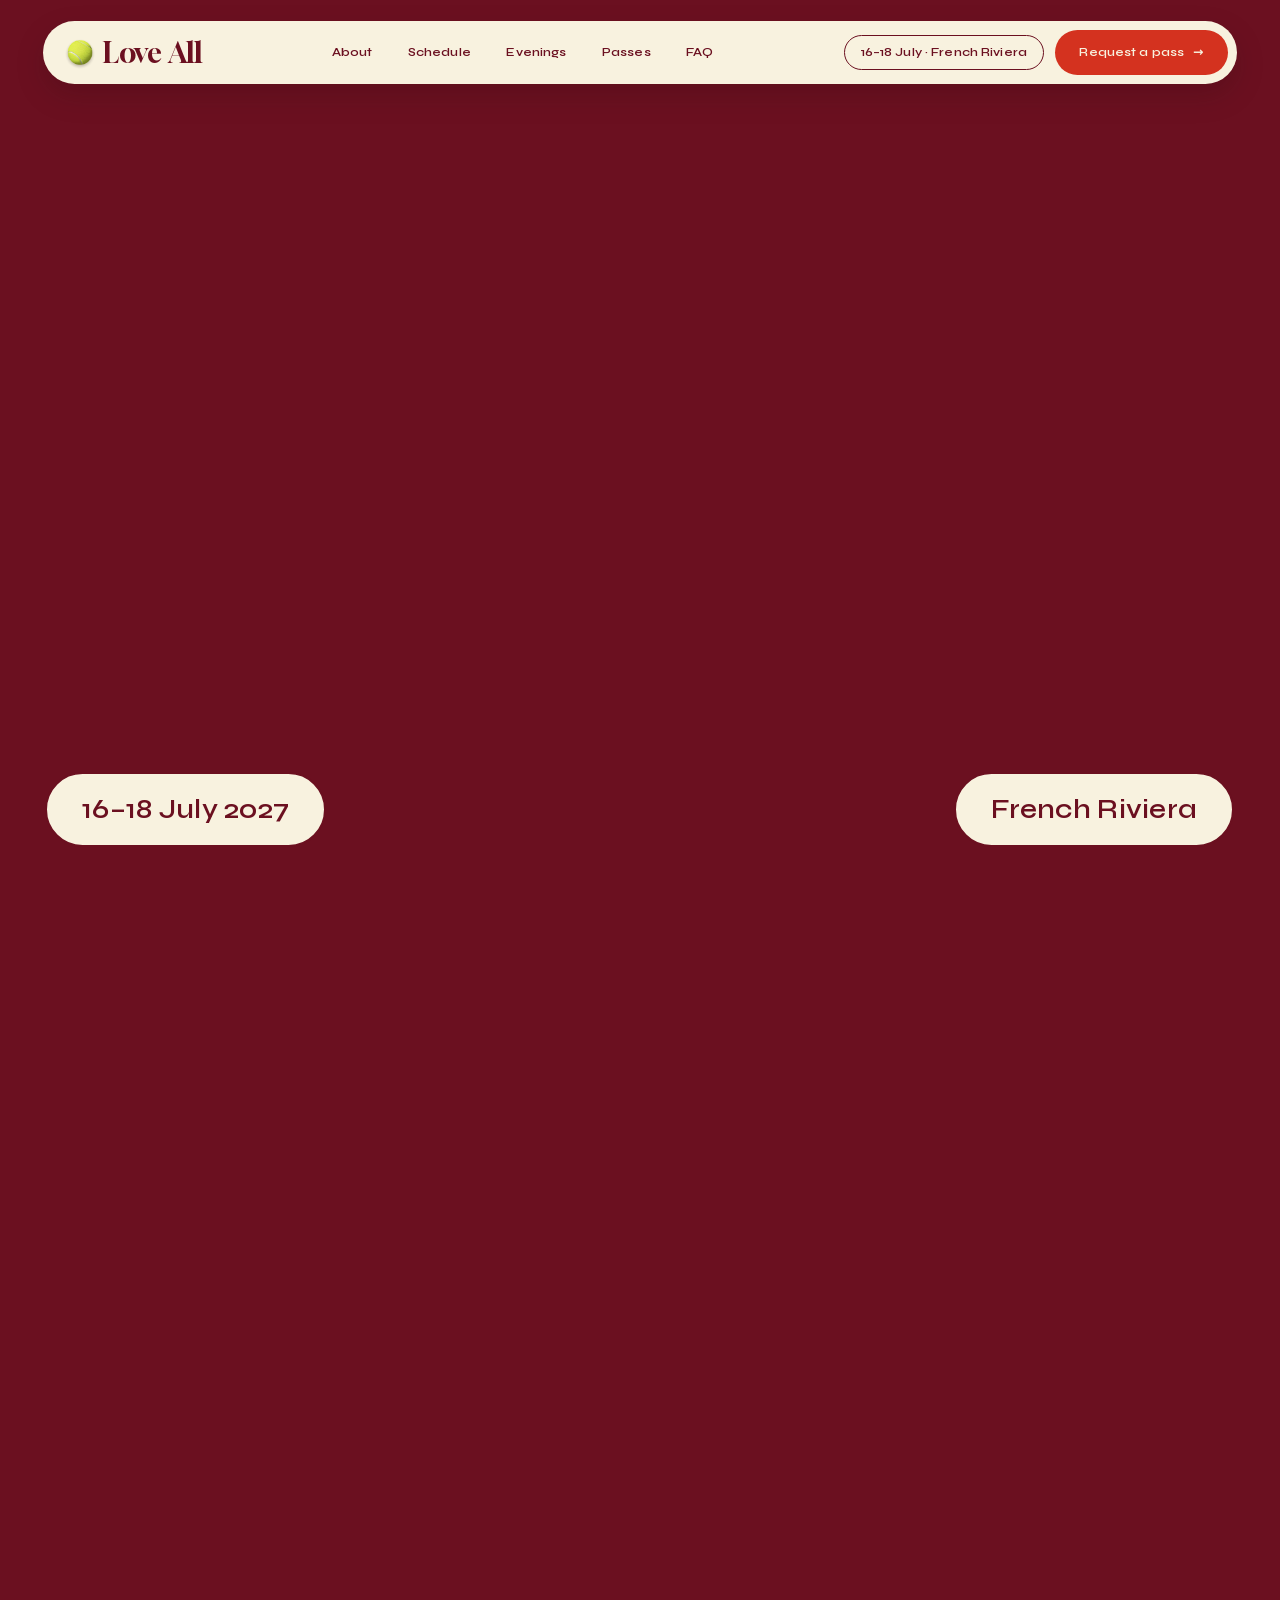
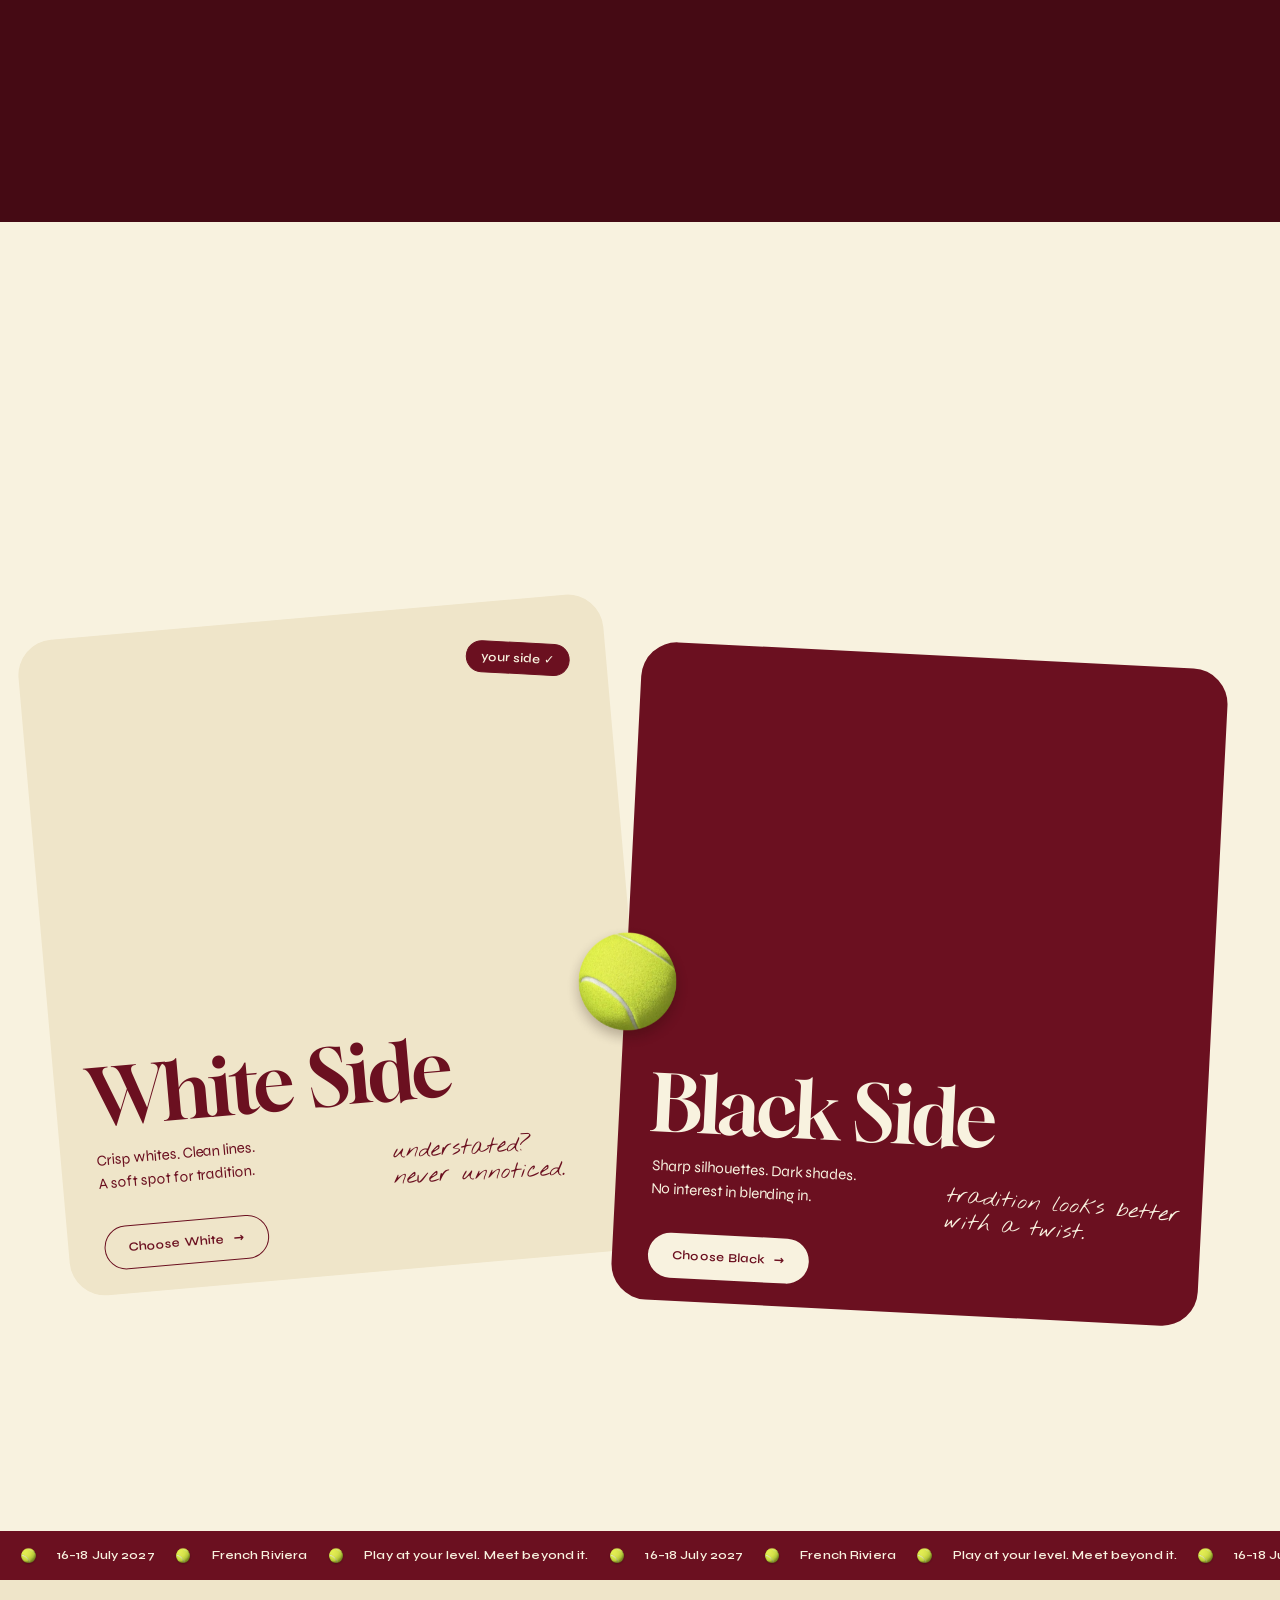
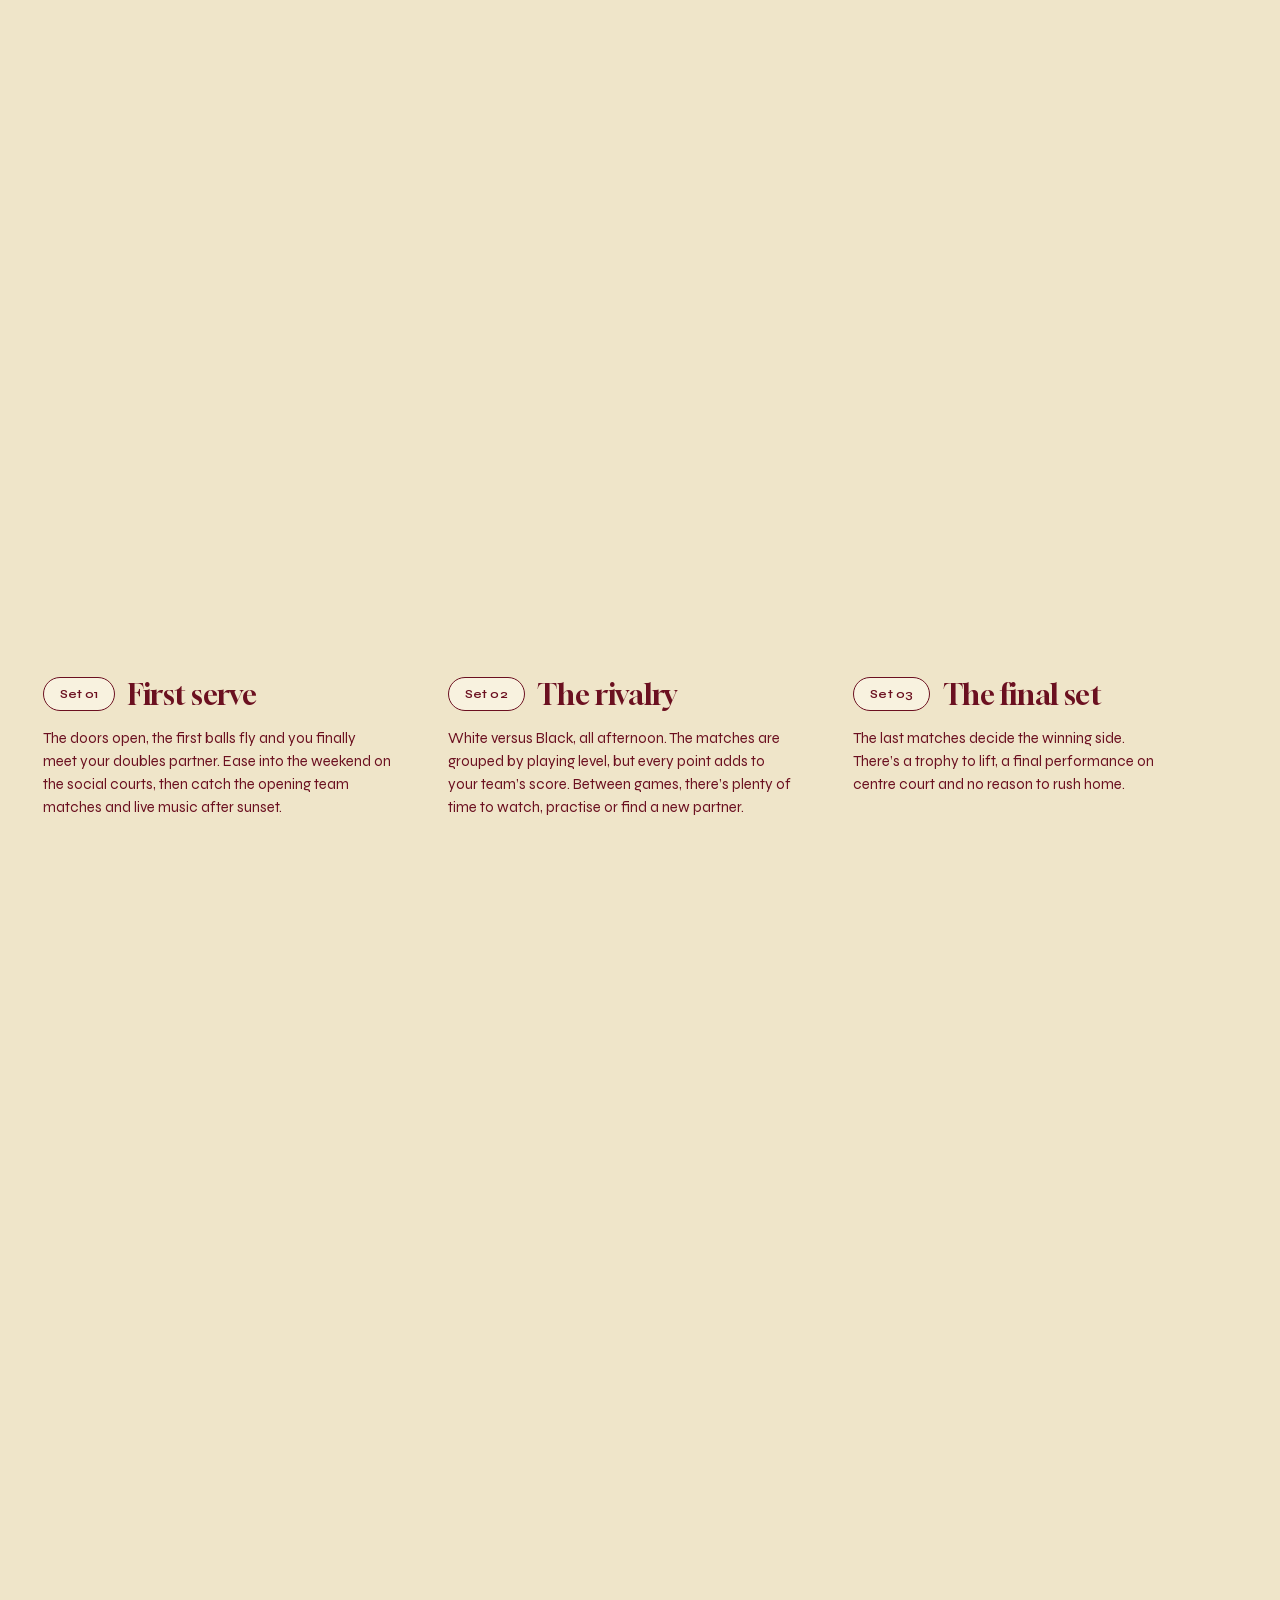
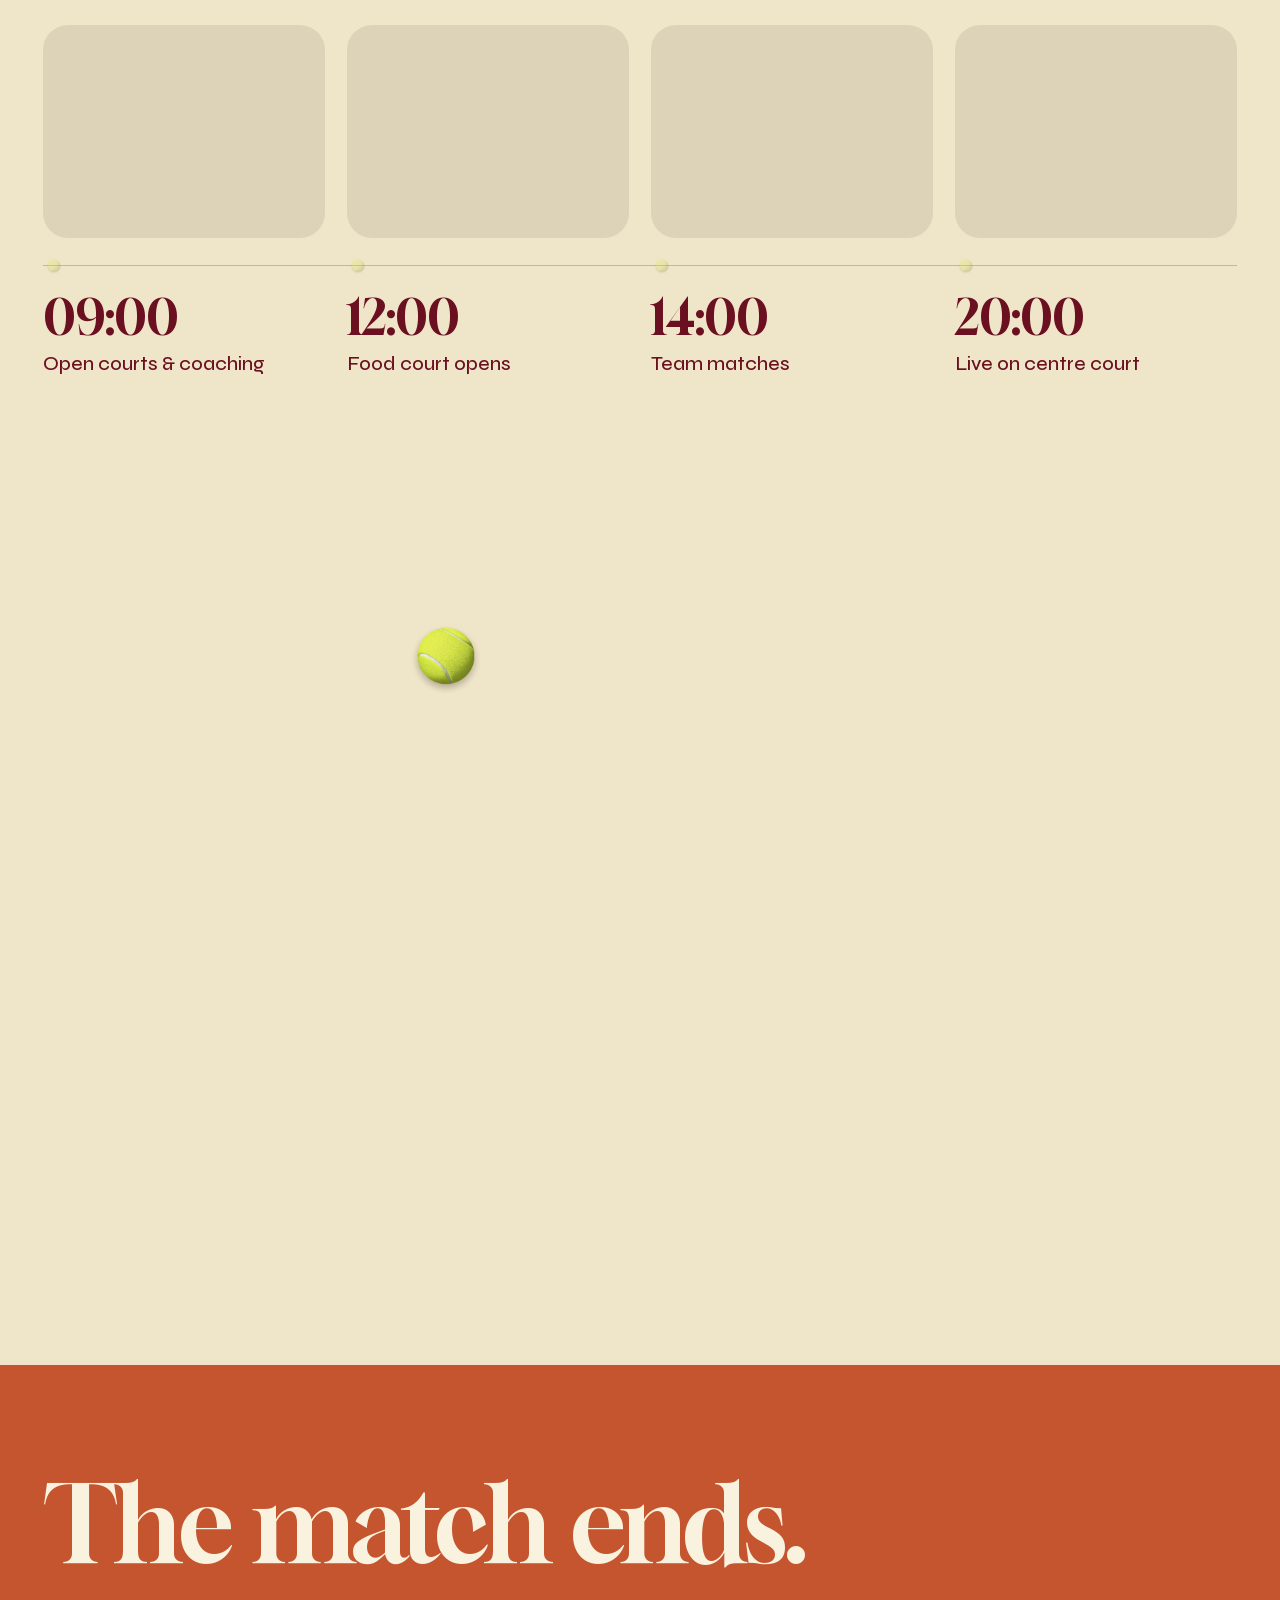
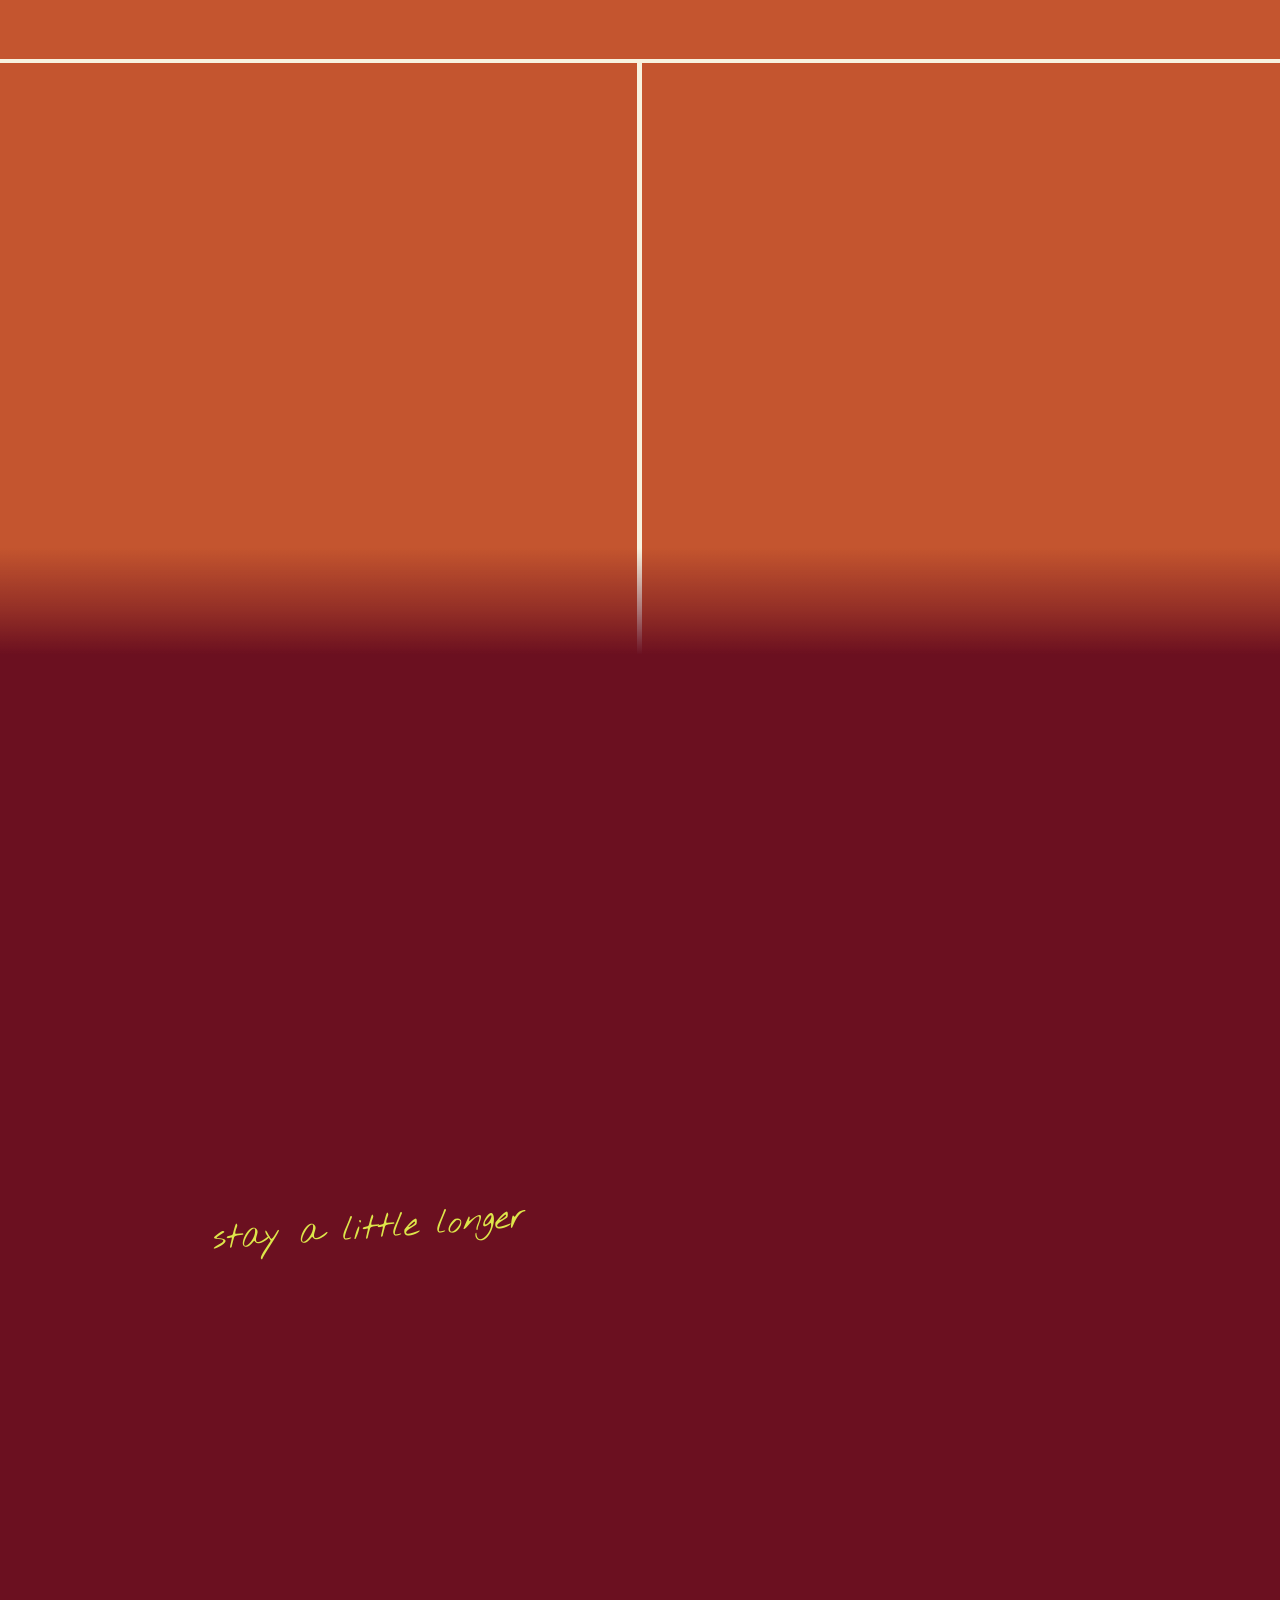
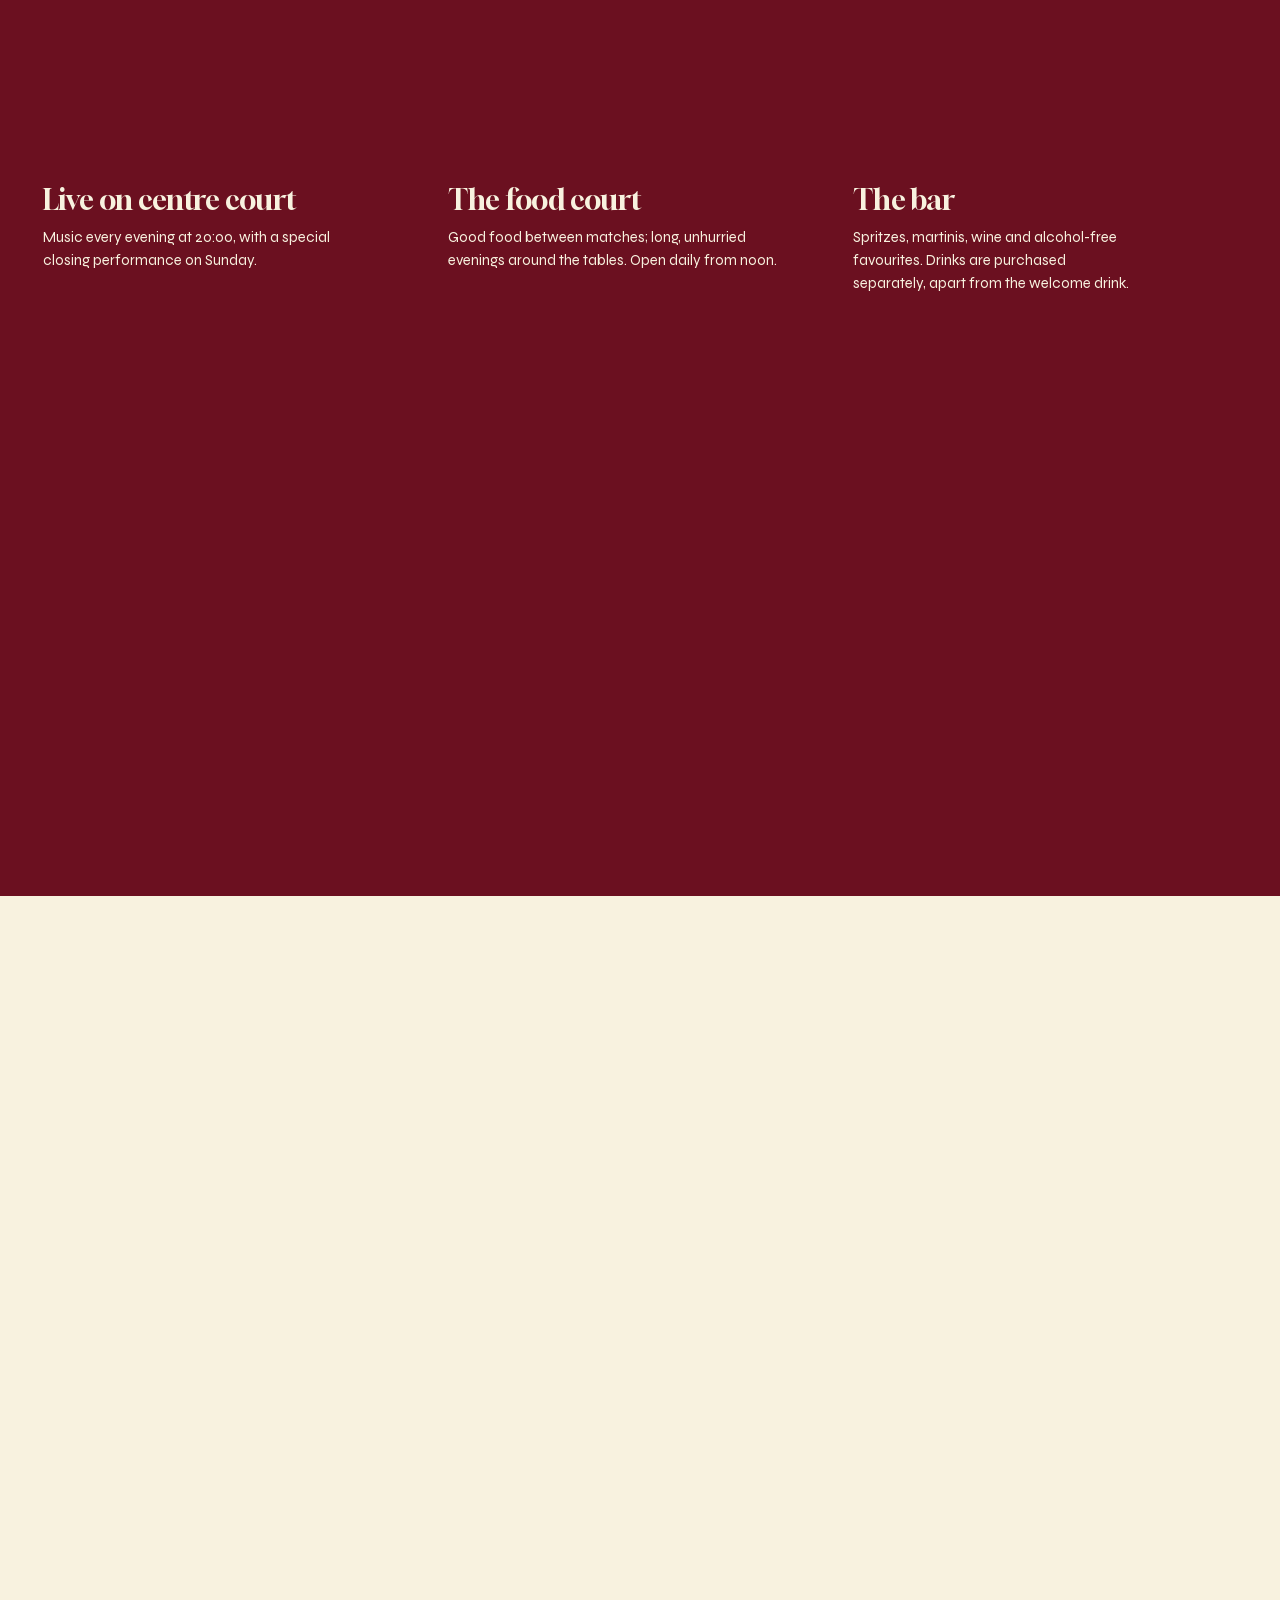
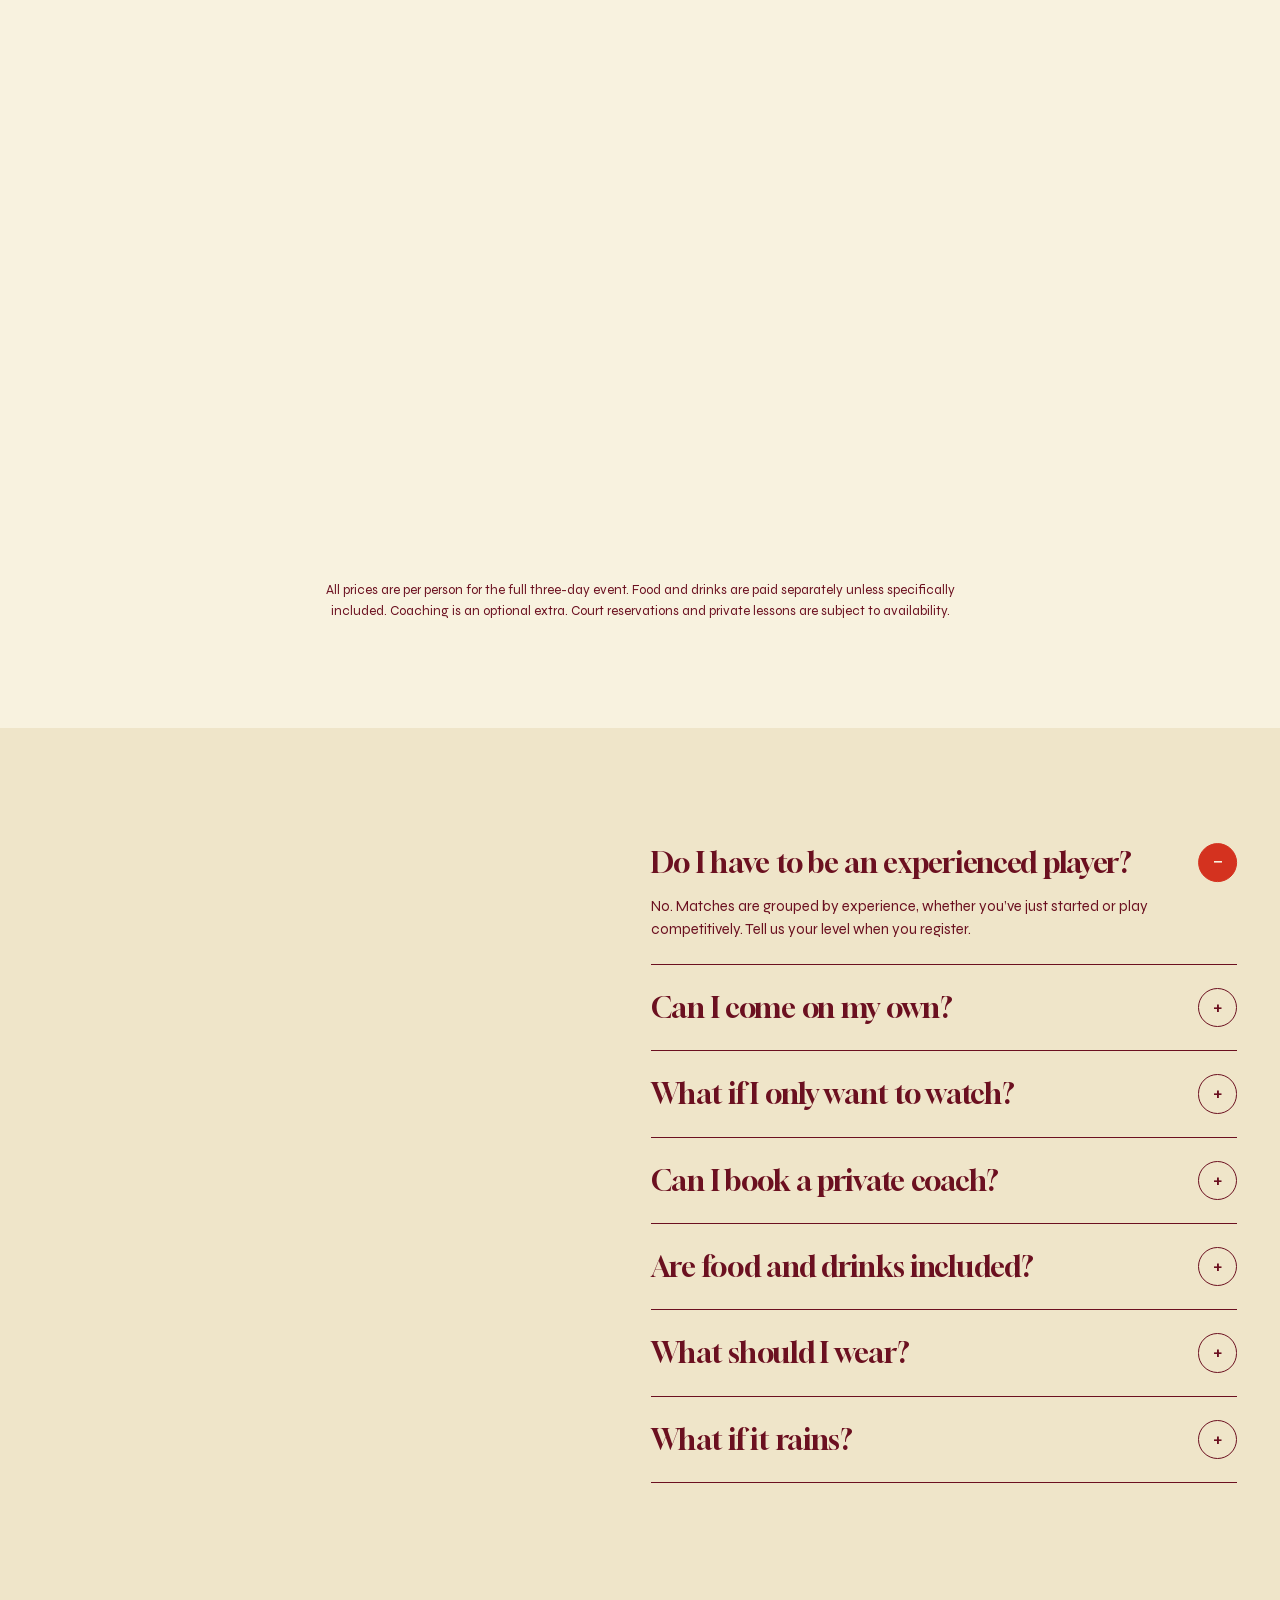
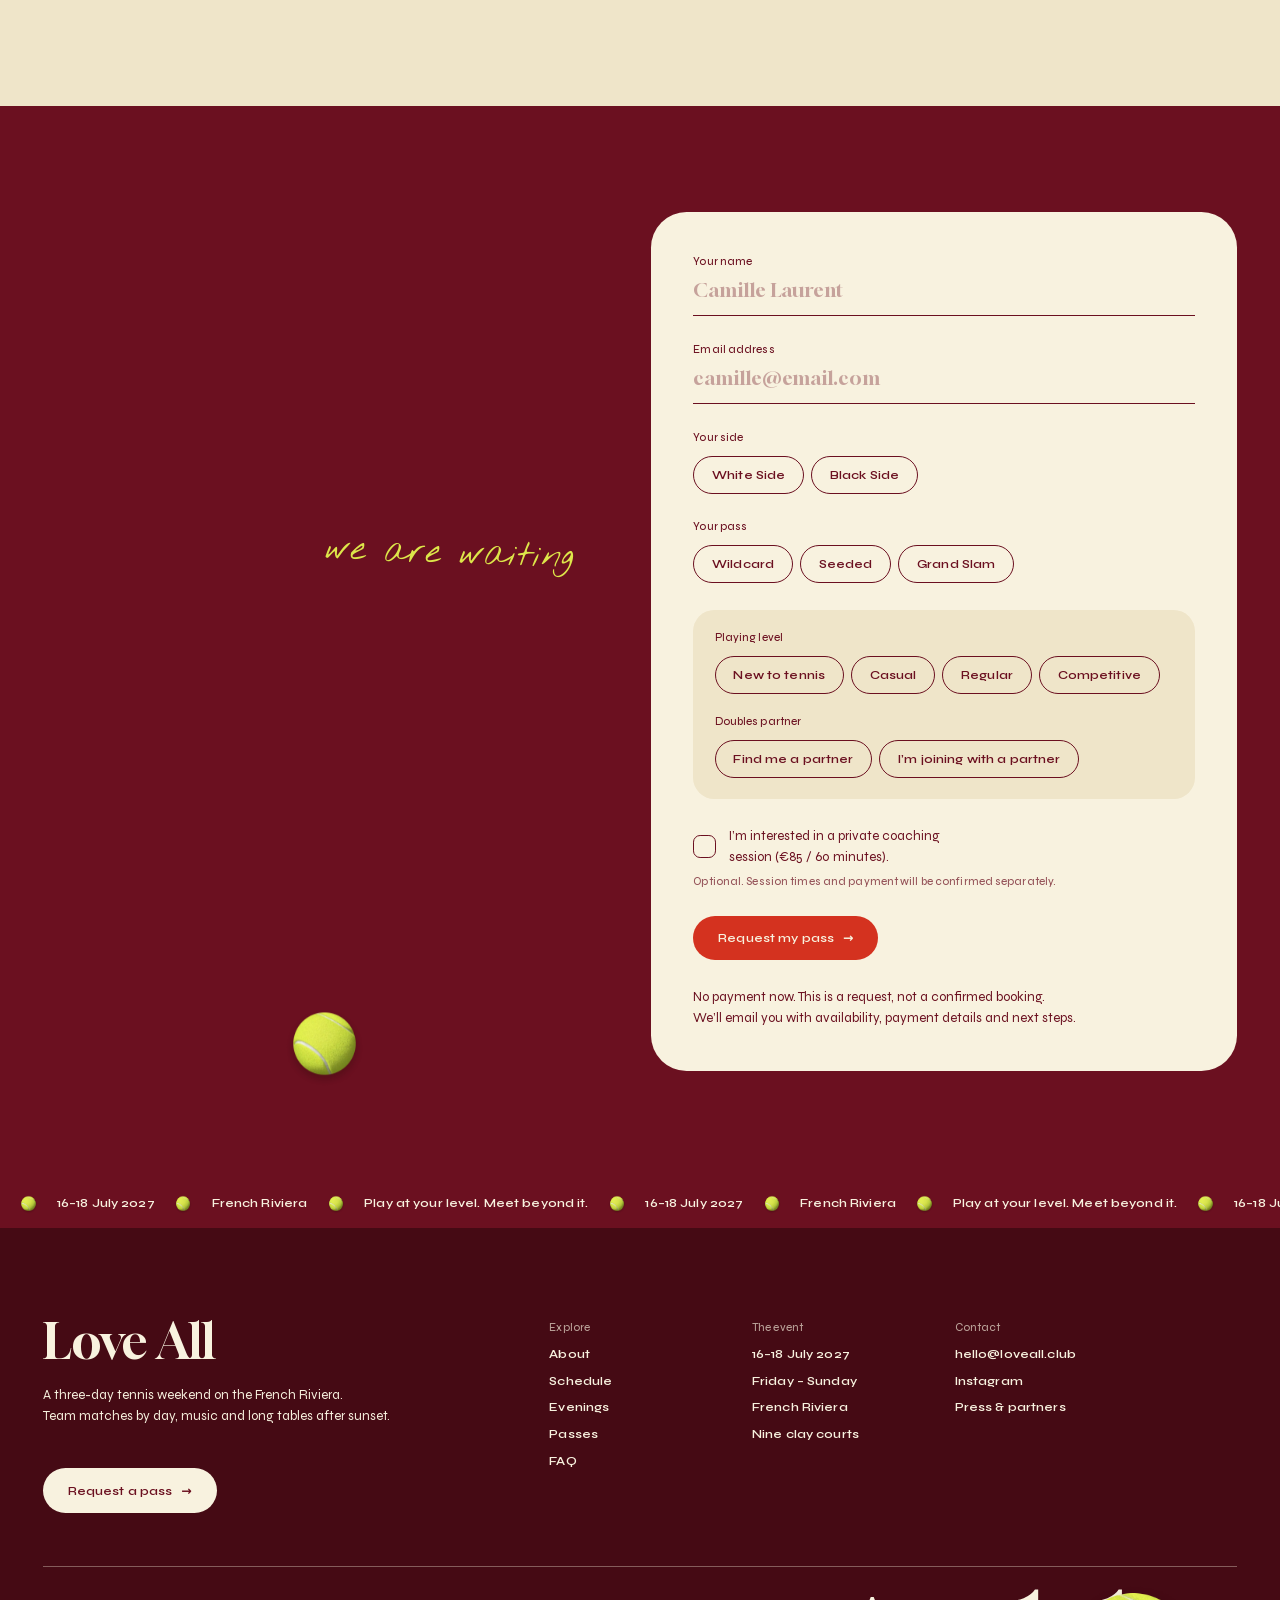
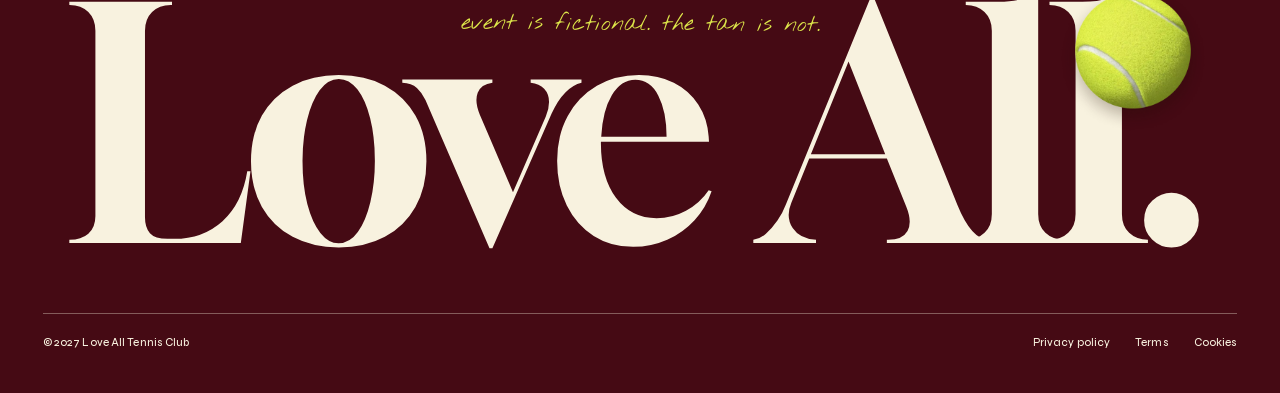
==== index.html @ 6149e663 "Initial commit: Love All landing page Static landing page for the Love All tennis weekend (16–18 Jul" ====
<!doctype html>
<html lang="en">
<head>
<meta charset="utf-8">
<meta name="viewport" content="width=device-width, initial-scale=1, viewport-fit=cover">
<meta name="theme-color" content="#6b1020">
<title>Love All · Tennis weekend</title>
<meta name="description" content="A three-day tennis weekend on the French Riviera, 16–18 July 2027. Team matches by day, music and long tables after sunset.">
<link rel="icon" type="image/png" sizes="32x32" href="favicon-32.png">
<link rel="apple-touch-icon" href="apple-touch-icon.png">
<!-- Link previews (messengers, social). Once the site has its address, make og:image and og:url full URLs, e.g. https://loveall.club/img/og-image.jpg -->
<meta property="og:type" content="website">
<meta property="og:site_name" content="Love All">
<meta property="og:title" content="Love All · Tennis weekend">
<meta property="og:description" content="A three-day tennis weekend on the French Riviera, 16–18 July 2027. Team matches by day, music and long tables after sunset.">
<meta property="og:image" content="img/og-image.jpg">
<meta property="og:image:width" content="1200">
<meta property="og:image:height" content="630">
<meta name="twitter:card" content="summary_large_image">
<!-- the two fonts of the first screen, fetched early (self-hosted, see styles.css) -->
<link rel="preload" href="fonts/gloock-latin.woff2" as="font" type="font/woff2" crossorigin>
<link rel="preload" href="fonts/syne-latin.woff2" as="font" type="font/woff2" crossorigin>
<link rel="stylesheet" href="styles.css?v=37">
</head>
<body>

<!-- ============ Tennis-ball cursor ============ -->
<div class="cursor" aria-hidden="true">
  <div class="cursor-inner">
    <div class="cursor-shadow"></div>
    <div class="cursor-body"><div class="cursor-ball"></div></div>
  </div>
</div>

<!-- ============ Sticky nav (Nav / Sticky v5) ============ -->
<div class="nav-wrap z">
  <nav class="nav" aria-label="Main">
    <a class="nav-logo" href="#top"><span class="ball" style="--s:28px"><img src="img/ball.png" alt=""></span><span class="h4">Love All</span></a>
    <div class="nav-links label">
      <a href="#about">About</a><a href="#schedule">Schedule</a><a href="#evenings">Evenings</a><a href="#passes">Passes</a><a href="#faq">FAQ</a>
    </div>
    <div class="nav-right">
      <span class="pill label">16–18 July · French Riviera</span>
      <a class="btn btn-primary label" href="#request">Request a pass <span>→</span></a>
    </div>
  </nav>
</div>

<!-- Mobile layout notes: sections marked .flow drop the 1440 absolute layout under 760px and stack as rows.
     --o = order on mobile, --mw/--mh = photo size on mobile, --m = margin on mobile (for overlaps).
     .ct wrappers are invisible on desktop (display:contents) and become swipe rows on mobile. -->
<main class="page z" id="top">

<!-- ============ Hero — scroll video ============ -->
<div class="hero-track">
  <section class="sec hero">
    <div class="hero-media">
      <video id="heroVideo" data-src="video/love-all-transition.mp4" data-src-mobile="video/love-all-transition-vertical.mp4?v=2" muted playsinline preload="auto" aria-label="A player returns a serve; the camera orbits and the ball flies into the lens"></video>
    </div>
    <h1 class="sr-only">Love All</h1>
    <div class="hero-pills">
      <span class="pill pill-xl">16–18 July 2027</span>
      <span class="pill pill-xl">French Riviera</span>
    </div>
  </section>
</div>

<!-- ============ Manifesto ============ -->
<section class="sec dark flow" id="about" style="height:1450px">
  <h2 class="h1-92 center" style="top:210px;--o:1" data-reveal>Love means nothing.</h2>
  <p class="lead-m center" style="top:360px;width:760px;--o:2" data-reveal>In tennis, love is zero. <br>It’s the score before anything happens. <br>Play at your level. Meet beyond it.</p>

  <div class="pin" style="left:199.5px;top:464.8px;--o:6"><div class="photo" style="width:230px;height:290px;rotate:-6deg;--mw:150px;--mh:190px" data-reveal><img loading="lazy" decoding="async" src="img/m-54-v6.jpg" alt=""></div></div>
  <div class="pin" style="left:1256.5px;top:406px;--o:6"><div class="photo" style="width:240px;height:300px;rotate:5deg;--mw:156px;--mh:195px" data-reveal><img loading="lazy" decoding="async" src="img/m-32-v6.jpg" alt=""></div></div>

  <div class="pin" style="left:200px;top:165px;--o:5"><span class="sticker" style="rotate:-10deg">Serious serves</span></div>
  <div class="pin" style="left:1259.6px;top:187px;--o:5"><span class="sticker" style="rotate:8deg">New rackets</span></div>
  <div class="pin" style="left:1030.7px;top:461.5px;--o:7;--m:-26px 0 0"><span class="sticker" style="rotate:-5deg">Long summer evenings</span></div>
  <div class="pin" style="left:391px;top:458.7px;--o:7;--m:-26px 0 0"><span class="sticker" style="rotate:7deg">Good games</span></div>

  <span class="ball score-ball" style="--s:70px;left:630px;top:490px;--o:3"><img loading="lazy" decoding="async" src="img/ball.png" alt=""></span>
  <span class="m-display" style="position:absolute;left:712px;top:496px;--o:3">:</span>
  <span class="ball score-ball" style="--s:70px;left:740px;top:490px;--o:3"><img loading="lazy" decoding="async" src="img/ball.png" alt=""></span>
  <p class="note-l center" style="top:600px;color:var(--ball);--o:4" data-reveal>everyone starts at love</p>

  <div class="pin" style="left:270px;top:990px;--o:9"><div class="photo" style="width:400px;height:500px;rotate:3deg;--mw:165px;--mh:206px" data-reveal><img loading="lazy" decoding="async" src="img/m-a11.jpg" alt="Mixed doubles pair ready at the net"></div></div>
  <div class="pin" style="left:720px;top:1060px;--o:8"><div class="photo" style="width:448px;height:560px;rotate:-2deg;--mw:300px;--mh:375px" data-reveal><img loading="lazy" decoding="async" src="img/m-a40.jpg" alt="Two players high-fiving over the net"></div></div>
  <div class="pin" style="left:1170px;top:980px;--o:9"><div class="photo" style="width:400px;height:500px;rotate:2deg;--mw:165px;--mh:206px" data-reveal><img loading="lazy" decoding="async" src="img/m-b16.jpg" alt="Player picking up a ball on clay"></div></div>
</section>

<!-- ============ Choose your side ============ -->
<section class="sec cream flow" id="sides" style="height:1472px">
  <h2 class="h1 center accent" style="top:120px" data-reveal>Pick a side. Love all.</h2>
  <p class="lead center" style="top:270px" data-reveal>For one weekend, the club splits in two. Choose White or Black, <br>wear your colours and help your side climb the scoreboard.</p>
  <p class="note-m center" style="top:354px" data-reveal>after the final point, the rivalry stays on court.</p>

  <div class="pin" style="left:378px;top:813px">
    <button class="side-card white" data-side="White Side" style="--r:-5deg" aria-pressed="true">
      <span class="side-photo"><img loading="lazy" decoding="async" class="crop" src="img/side-white.jpg" alt="" style="width:100%;height:182.95%;left:0;top:-31.1%;transform-origin:50% 44.33%"></span>
      <span class="h2 side-title">White Side</span>
      <span class="body side-body">Crisp whites. Clean lines. <br>A soft spot for tradition.</span>
      <span class="note-m side-note">understated? <br>never unnoticed.</span>
      <span class="btn btn-outline label side-btn">Choose White <span>→</span></span>
      <span class="sticker side-picked">your side ✓</span>
    </button>
  </div>
  <span class="ball sides-ball" style="--s:110px;left:651px;top:799px"><img loading="lazy" decoding="async" src="img/ball.png" alt=""></span>
  <div class="pin" style="left:1034px;top:857px">
    <button class="side-card black" data-side="Black Side" style="--r:2.9deg" aria-pressed="false">
      <span class="side-photo"><img loading="lazy" decoding="async" class="crop" src="img/side-black.jpg" alt="" style="width:100%;height:205.76%;left:0;top:-18.52%;transform-origin:50% 33.3%"></span>
      <span class="h2 side-title">Black Side</span>
      <span class="body side-body">Sharp silhouettes. Dark shades. <br>No interest in blending in.</span>
      <span class="note-m side-note">tradition looks better <br>with a twist.</span>
      <span class="btn btn-cream label side-btn">Choose Black <span>→</span></span>
      <span class="sticker side-picked">your side ✓</span>
    </button>
  </div>

  <div class="dress" data-reveal>
    <span class="pill label">Dress code</span>
    <span class="lead">Build your look around your side’s colour. One contrasting detail is encouraged.</span>
  </div>
</section>

<div class="marquee" aria-hidden="true"><div class="marquee-track"></div></div>

<!-- ============ Schedule ============ -->
<section class="sec card flow" id="schedule" style="height:3358px">
  <h2 class="h1 accent" style="left:48px;top:120px" data-reveal>Three days. Three sets.</h2>

  <div class="ct days-row">
    <div class="ct day-col">
      <div class="day" style="left:48px" data-reveal>
        <img loading="lazy" decoding="async" class="crop" src="img/day16.jpg" alt="" style="width:110.94%;height:156.27%;left:-5.47%;top:-28.14%;transform-origin:50% 50%"><span class="scrim"></span>
        <span class="h1 day-num">16</span><span class="pill label" style="left:24px;top:24px">Friday</span>
      </div>
      <div class="set-head" style="left:48px"><span class="pill label">Set 01</span><span class="h4">First serve</span></div>
      <p class="body set-body" style="left:48px">The doors open, the first balls fly and you finally meet your doubles partner. Ease into the weekend on the social courts, then catch the opening team matches and live music after sunset.</p>
    </div>
    <div class="ct day-col">
      <div class="day" style="left:504px" data-reveal>
        <img loading="lazy" decoding="async" src="img/day17.jpg" alt=""><span class="scrim"></span>
        <span class="h1 day-num">17</span><span class="pill label" style="left:24px;top:24px">Saturday</span>
      </div>
      <div class="set-head" style="left:504px"><span class="pill label">Set 02</span><span class="h4">The rivalry</span></div>
      <p class="body set-body" style="left:504px">White versus Black, all afternoon. The matches are grouped by playing level, but every point adds to your team’s score. Between games, there’s plenty of time to watch, practise or find a new partner.</p>
    </div>
    <div class="ct day-col">
      <div class="day" style="left:960px" data-reveal>
        <img loading="lazy" decoding="async" src="img/day18.jpg" alt=""><span class="scrim"></span>
        <span class="h1 day-num">18</span><span class="pill label" style="left:24px;top:24px">Sunday</span>
      </div>
      <div class="set-head" style="left:960px"><span class="pill label">Set 03</span><span class="h4">The final set</span></div>
      <p class="body set-body" style="left:960px;width:340px">The last matches decide the winning side. There’s a trophy to lift, a final performance on centre court and no reason to rush home.</p>
    </div>
  </div>

  <!-- Nine courts -->
  <div class="courts" data-reveal>
    <h3 class="h3" style="left:56px;top:56px">Nine courts. <br>Two ways to play.</h3>
    <span class="h4" style="left:56px;top:216px">3 match courts</span>
    <p class="body-s" style="left:56px;top:264px">Team doubles and tournament <br>matches, arranged by experience.</p>
    <span class="h4" style="left:376px;top:216px">6 social courts</span>
    <p class="body-s" style="left:376px;top:264px">Friendly games and practice. <br>Available for advance booking <br>subject to court availability.</p>
    <span class="rule" style="top:386px"></span>
    <span class="h4" style="left:56px;top:406px">09:00–14:00</span>
    <p class="body-s" style="left:276px;top:404px">Social-court reservations included with every pass.</p>
    <span class="rule" style="top:470px"></span>
    <span class="h4" style="left:56px;top:490px">14:00–18:00</span>
    <p class="body-s" style="left:276px;top:488px">Extended social-court booking <br>window for Seeded and Grand Slam.</p>
    <div class="photo" style="position:absolute;left:744px;top:56px;width:320px;height:478px;border-radius:28px;--mw:176px;--mh:262px"><img loading="lazy" decoding="async" src="img/s-b41.jpg" alt=""></div>
    <div class="photo" style="position:absolute;left:1088px;top:56px;width:200px;height:290px;border-radius:28px;--mw:118px;--mh:262px"><img loading="lazy" decoding="async" src="img/s-b39.jpg" alt=""></div>
    <div class="court-map" id="courtMap"></div>
    <p class="caption" style="left:1088px;top:510px;opacity:.75">3 match courts in clay <br>6 social courts in outline</p>
    <div class="pin" style="left:814px;top:62px"><span class="pill label" style="rotate:5deg">3 match courts</span></div>
    <div class="pin" style="left:1228px;top:342px"><span class="pill label" style="rotate:-4deg">6 social courts</span></div>
  </div>

  <!-- A day at the club -->
  <h3 class="h3 accent" style="left:48px;top:1750px" data-reveal>A day at the club</h3>
  <span class="timeline" id="timeline"><span class="timeline-fill"></span></span>
  <div class="ct slots-row">
    <div class="slot" style="left:48px"><div class="photo slot-photo"><img loading="lazy" decoding="async" src="img/s-e22.jpg" alt=""></div><span class="ball slot-ball" style="--s:24px"><img loading="lazy" decoding="async" src="img/ball.png" alt=""></span><span class="h3 slot-time">09:00</span><span class="lead slot-label">Open courts &amp; coaching</span></div>
    <div class="slot" style="left:390px"><div class="photo slot-photo"><img loading="lazy" decoding="async" src="img/s-b7.jpg" alt=""></div><span class="ball slot-ball" style="--s:24px"><img loading="lazy" decoding="async" src="img/ball.png" alt=""></span><span class="h3 slot-time">12:00</span><span class="lead slot-label">Food court opens</span></div>
    <div class="slot" style="left:732px"><div class="photo slot-photo"><img loading="lazy" decoding="async" src="img/s-a8.jpg" alt=""></div><span class="ball slot-ball" style="--s:24px"><img loading="lazy" decoding="async" src="img/ball.png" alt=""></span><span class="h3 slot-time">14:00</span><span class="lead slot-label">Team matches</span></div>
    <div class="slot" style="left:1074px"><div class="photo slot-photo"><img loading="lazy" decoding="async" class="crop" src="img/s-d27.jpg" alt="" style="width:100%;height:176.62%;left:0;top:-71.64%;transform-origin:50% 68.87%"></div><span class="ball slot-ball" style="--s:24px"><img loading="lazy" decoding="async" src="img/ball.png" alt=""></span><span class="h3 slot-time">20:00</span><span class="lead slot-label">Live on centre court</span></div>
  </div>

  <!-- Coaching -->
  <h3 class="h3 accent" style="left:48px;top:2368px" data-reveal>Want some one-to-one <br>time on court?</h3>
  <div class="coach-copy" data-reveal>
    <p class="body">Our guest coaches offer private lessons every morning. Work on your serve, <br>refine your footwork or simply get a fresh perspective on your game.</p>
    <div class="facts"><span class="pill label">Private coaching</span><span class="pill label">€85 / 60 minutes</span><span class="pill label">Advance request required</span></div>
  </div>

  <div class="ct coach-row">
    <div class="pin" style="left:264px;top:2878px"><div class="coach light" style="--r:-3deg" data-reveal>
      <div class="photo coach-photo"><img loading="lazy" decoding="async" class="crop" src="img/coach1.jpg" alt="" style="width:100%;height:180.9%;left:-1.1%;top:-15.16%;transform-origin:51.1% 36.02%"></div>
      <span class="h3 coach-name">Lucien <br>Moreau</span><span class="body-s coach-desc">Serve and <br>first strike.</span><span class="note-m coach-note">fixes a toss <br>in ten minutes.</span>
    </div></div>
    <div class="pin" style="left:720px;top:2918px"><div class="coach dark-c" style="--r:2.5deg" data-reveal>
      <div class="photo coach-photo"><img loading="lazy" decoding="async" class="crop" src="img/coach2.jpg" alt="" style="width:100%;height:153.89%;left:0.61%;top:-10.22%;transform-origin:49.39% 39.13%"></div>
      <span class="h3 coach-name">Inès <br>Caron</span><span class="body-s coach-desc">Footwork <br>and timing.</span><span class="note-m coach-note">you will run. <br>thank her later.</span>
    </div></div>
    <div class="pin" style="left:1176px;top:2878px"><div class="coach light" style="--r:-2.5deg" data-reveal>
      <div class="photo coach-photo"><img loading="lazy" decoding="async" class="crop" src="img/coach3.jpg" alt="" style="width:100%;height:179.99%;left:0.05%;top:-37.44%;transform-origin:49.95% 48.58%"></div>
      <span class="h3 coach-name">Henri <br>Valette</span><span class="body-s coach-desc">A fresh perspective <br>on your game.</span><span class="note-m coach-note">forty summers <br>on clay.</span>
    </div></div>
  </div>
  <span class="ball deco-ball" style="--s:64px;left:470px;top:2528px;z-index:3"><img loading="lazy" decoding="async" src="img/ball.png" alt=""></span>
</section>

<!-- ============ Ball drop — fast transition ============ -->
<section class="sec court" id="balldrop" style="height:1000px">
  <span class="court-line" style="left:0;top:330px;width:1440px;height:5px"></span>
  <span class="court-line" style="left:717px;top:330px;width:5px;height:670px"></span>
  <h2 class="h1 match-ends" style="left:48px;top:120px;color:var(--cream)">The match ends.</h2>
  <div class="pile" id="pile" aria-hidden="true"></div>
  <span class="pile-fade" aria-hidden="true"></span>
  <div class="pile pile-over" id="pileOver" aria-hidden="true"></div>
  <h2 class="h1 sides-gone" style="left:48px;top:640px;color:var(--wine)">The sides <br>disappear.</h2>
</section>

<!-- ============ Evenings ============ -->
<section class="sec dark flow" id="evenings" style="height:2072px">
  <h2 class="h1" style="left:48px;top:120px" data-reveal>After the match.</h2>
  <div class="col" style="left:48px;top:310px;gap:24px" data-reveal>
    <h3 class="h3">The court has <br>a second life <br>after sunset.</h3>
    <p class="body">The net comes down, the music starts and the tables fill <br>up. That person you spent the afternoon trying to beat? <br>There’s a good chance they’ll be sitting next to you tonight.</p>
  </div>
  <div class="pin" style="left:888.6px;top:505.9px"><div class="photo" style="width:318px;height:460px;rotate:-8.16deg;--mw:158px;--mh:228px" data-reveal><img loading="lazy" decoding="async" src="img/e-c7.jpg" alt=""></div></div>
  <div class="pin" style="left:1195.3px;top:596.7px;--m:36px 0 0"><div class="photo" style="width:318px;height:460px;rotate:7.02deg;--mw:158px;--mh:228px" data-reveal><img loading="lazy" decoding="async" src="img/e-c0.jpg" alt=""></div></div>
  <div class="pin" style="left:415.5px;top:646.4px;--m:-6px 0 18px"><span class="note-l" style="rotate:-4deg;color:var(--ball)">stay a little longer</span></div>

  <div class="reason" style="left:48px" data-reveal><img loading="lazy" decoding="async" src="img/e-live.jpg" alt=""><span class="pill label" style="left:24px;top:24px">Every evening · 20:00</span></div>
  <span class="h4" style="left:48px;top:1270px">Live on centre court</span>
  <p class="body" style="left:48px;top:1318px">Music every evening at 20:00, with a special <br>closing performance on Sunday.</p>

  <div class="reason" style="left:504px" data-reveal><img loading="lazy" decoding="async" src="img/e-food.jpg" alt=""><span class="pill label" style="left:24px;top:24px">Daily from noon</span></div>
  <span class="h4" style="left:504px;top:1270px">The food court</span>
  <p class="body" style="left:504px;top:1318px">Good food between matches; long, unhurried <br>evenings around the tables. Open daily from noon.</p>

  <div class="reason" style="left:960px" data-reveal><img loading="lazy" decoding="async" src="img/e-bar.jpg" alt=""><span class="pill label" style="left:24px;top:24px">Bar opens at deuce</span></div>
  <span class="h4" style="left:960px;top:1270px">The bar</span>
  <p class="body" style="left:960px;top:1318px">Spritzes, martinis, wine and alcohol-free <br>favourites. Drinks are purchased <br>separately, apart from the welcome drink.</p>

  <div class="closing" data-reveal>
    <img loading="lazy" decoding="async" class="crop-closing" src="img/e-table.jpg" alt=""><span class="closing-scrim"></span>
    <span class="h2">Different sides. Same table.</span>
  </div>
</section>

<!-- ============ Passes ============ -->
<section class="sec cream flow" id="passes" style="height:1611px">
  <h2 class="h1 accent" style="left:48px;top:120px" data-reveal>Make the weekend yours.</h2>
  <div class="col" style="left:48px;top:262px;gap:12px" data-reveal>
    <p class="lead">Come for the atmosphere, get into the draw <br>or make a proper occasion of it.</p>
    <p class="note-m" style="rotate:2.5deg;transform-origin:left;margin-left:6px">three ways to spend the weekend.</p>
  </div>
  <div id="passList"></div>
  <p class="body-s center" style="top:1445px">All prices are per person for the full three-day event. Food and drinks are paid separately unless specifically <br>included. Coaching is an optional extra. Court reservations and private lessons are subject to availability.</p>
</section>

<!-- ============ FAQ ============ -->
<section class="sec card flow" id="faq" style="height:1100px">
  <h2 class="h2 accent" style="left:48px;top:120px" data-reveal>Before you <br>step on court</h2>
  <div class="faq" id="faqList"></div>
  <div class="pin" style="left:250px;top:620px;--m:12px 0 0"><div class="photo" style="width:340px;height:430px;rotate:4deg;--mw:190px;--mh:240px" data-reveal><img loading="lazy" decoding="async" src="img/f-a30.jpg" alt=""></div></div>
  <div class="pin" style="left:470px;top:860px;--m:90px 0 0 -30px"><div class="photo" style="width:240px;height:300px;rotate:-5deg;border-radius:32px;--mw:140px;--mh:175px" data-reveal><img loading="lazy" decoding="async" src="img/f-a0.jpg" alt=""></div></div>
</section>

<!-- ============ Request a pass ============ -->
<section class="sec dark flow" id="request" style="min-height:1207px">
  <h2 class="h1" style="left:48px;top:120px" data-reveal>Game. Set. <br>See you.</h2>
  <p class="body" style="left:48px;top:400px" data-reveal>Your side of the net is waiting. Pick your pass and tell us <br>a little about yourself — we’ll email you with the next steps.</p>
  <div class="pin" style="left:505px;top:503.5px"><span class="note-l" style="rotate:2.08deg;color:var(--ball)">we are waiting</span></div>
  <div class="pin" style="left:220px;top:800px;--m:8px 0 0"><div class="photo" style="width:300px;height:390px;rotate:4deg;--mw:170px;--mh:221px" data-reveal><img loading="lazy" decoding="async" src="img/r-a44.jpg" alt=""></div></div>
  <div class="pin" style="left:450px;top:960px;--m:70px 0 0 -24px"><div class="photo" style="width:250px;height:320px;rotate:-5deg;border-radius:32px;--mw:140px;--mh:180px" data-reveal><img loading="lazy" decoding="async" src="img/r-b47.jpg" alt=""></div></div>
  <span class="ball deco-ball" style="--s:70px;left:330px;top:1020px;z-index:2"><img loading="lazy" decoding="async" src="img/ball.png" alt=""></span>

  <form class="form" id="form" novalidate>
    <div class="form-body">
      <label class="field"><span class="caption">Your name</span><input class="h5" name="name" placeholder="Camille Laurent" autocomplete="name"><span class="caption field-err">Tell us what to call you.</span></label>
      <label class="field"><span class="caption">Email address</span><input class="h5" name="email" type="email" placeholder="camille@email.com" autocomplete="email"><span class="caption field-err">We need a valid email to reply.</span></label>
      <div class="group" data-group="side"><span class="caption">Your side</span><div class="chips">
        <button type="button" class="chip label" data-value="White Side">White Side</button>
        <button type="button" class="chip label" data-value="Black Side">Black Side</button>
      </div></div>
      <div class="group" data-group="pass"><span class="caption">Your pass</span><div class="chips">
        <button type="button" class="chip label" data-value="Wildcard">Wildcard</button>
        <button type="button" class="chip label" data-value="Seeded">Seeded</button>
        <button type="button" class="chip label" data-value="Grand Slam">Grand Slam</button>
      </div></div>
      <div class="extra" id="extra"><div class="extra-inner">
        <div class="group" data-group="level"><span class="caption">Playing level</span><div class="chips">
          <button type="button" class="chip label" data-value="New to tennis">New to tennis</button>
          <button type="button" class="chip label" data-value="Casual">Casual</button>
          <button type="button" class="chip label" data-value="Regular">Regular</button>
          <button type="button" class="chip label" data-value="Competitive">Competitive</button>
        </div></div>
        <div class="group" data-group="partner"><span class="caption">Doubles partner</span><div class="chips">
          <button type="button" class="chip label" data-value="Find me a partner">Find me a partner</button>
          <button type="button" class="chip label" data-value="I’m joining with a partner">I’m joining with a partner</button>
        </div></div>
      </div></div>
      <div class="col" style="position:static;gap:8px">
        <label class="check"><input type="checkbox" name="coaching"><span class="check-box"></span><span class="body-s">I’m interested in a private coaching <br>session (€85 / 60 minutes).</span></label>
        <span class="caption" style="opacity:.7">Optional. Session times and payment will be confirmed separately.</span>
      </div>
      <button class="btn btn-primary label" type="submit">Request my pass <span>→</span></button>
      <p class="body-s">No payment now. This is a request, not a confirmed booking. <br>We’ll email you with availability, payment details and next steps.</p>
    </div>
    <div class="form-done" hidden>
      <span class="ball" style="--s:64px;position:relative"><img loading="lazy" decoding="async" src="img/ball.png" alt=""></span>
      <h3 class="h3 done-title"></h3>
      <p class="body done-text"></p>
      <button type="button" class="btn btn-outline label" id="editReq">Edit my request <span>→</span></button>
    </div>
  </form>
</section>

<div class="marquee" aria-hidden="true"><div class="marquee-track"></div></div>

<!-- ============ Footer ============ -->
<footer class="sec footer flow" style="height:860px">
  <span class="h3" style="left:48px;top:96px">Love All</span>
  <p class="body-s" style="left:48px;top:176px">A three-day tennis weekend on the French Riviera. <br>Team matches by day, music and long tables after sunset.</p>
  <a class="btn btn-cream label" href="#request" style="position:absolute;left:48px;top:270px">Request a pass <span>→</span></a>
  <div class="foot-col" style="left:618px"><span class="caption">Explore</span><a href="#about">About</a><a href="#schedule">Schedule</a><a href="#evenings">Evenings</a><a href="#passes">Passes</a><a href="#faq">FAQ</a></div>
  <div class="foot-col" style="left:846px"><span class="caption">The event</span><span>16–18 July 2027</span><span>Friday – Sunday</span><span>French Riviera</span><span>Nine clay courts</span></div>
  <div class="foot-col" style="left:1074px"><span class="caption">Contact</span><a href="mailto:hello@loveall.club">hello@loveall.club</a><a href="#top">Instagram</a><a href="#top">Press &amp; partners</a></div>
  <span class="foot-rule" style="top:380px"></span>
  <span class="display" style="left:78px;top:400px">Love All.</span>
  <span class="ball foot-ball" style="--s:130px;left:1210px;top:410px"><img loading="lazy" decoding="async" src="img/ball.png" alt=""></span>
  <div class="pin" style="left:720px;top:444.5px"><span class="note-m" style="rotate:.37deg;color:var(--ball)">event is fictional. the tan is not.</span></div>
  <span class="foot-rule" style="top:770px"></span>
  <span class="caption" style="left:48px;top:796px">© 2027 Love All Tennis Club</span>
  <div class="foot-legal caption"><a href="privacy.html">Privacy policy</a><a href="terms.html">Terms</a><a href="cookies.html">Cookies</a></div>
</footer>
</main>

<script src="app.js?v=37"></script>
</body>
</html>
---- styles.css ----
/* Fonts are served from this site (not Google Fonts), so visitors' addresses aren't sent to Google (GDPR).
   Latin + Latin Extended subsets of Gloock, Nothing You Could Do and Syne (variable, 400–600), SIL Open Font License. */
@font-face{font-family:'Gloock';font-style:normal;font-weight:400;font-display:swap;src:url(fonts/gloock-latin-ext.woff2) format('woff2');unicode-range:U+0100-02BA, U+02BD-02C5, U+02C7-02CC, U+02CE-02D7, U+02DD-02FF, U+0304, U+0308, U+0329, U+1D00-1DBF, U+1E00-1E9F, U+1EF2-1EFF, U+2020, U+20A0-20AB, U+20AD-20C4, U+2113, U+2C60-2C7F, U+A720-A7FF}
@font-face{font-family:'Gloock';font-style:normal;font-weight:400;font-display:swap;src:url(fonts/gloock-latin.woff2) format('woff2');unicode-range:U+0000-00FF, U+0131, U+0152-0153, U+02BB-02BC, U+02C6, U+02DA, U+02DC, U+0304, U+0308, U+0329, U+2000-206F, U+20AC, U+2122, U+2191, U+2193, U+2212, U+2215, U+FEFF, U+FFFD}
@font-face{font-family:'Nothing You Could Do';font-style:normal;font-weight:400;font-display:swap;src:url(fonts/nothing-you-could-do-latin.woff2) format('woff2');unicode-range:U+0000-00FF, U+0131, U+0152-0153, U+02BB-02BC, U+02C6, U+02DA, U+02DC, U+0304, U+0308, U+0329, U+2000-206F, U+20AC, U+2122, U+2191, U+2193, U+2212, U+2215, U+FEFF, U+FFFD}
@font-face{font-family:'Syne';font-style:normal;font-weight:400 600;font-display:swap;src:url(fonts/syne-latin-ext.woff2) format('woff2');unicode-range:U+0100-02BA, U+02BD-02C5, U+02C7-02CC, U+02CE-02D7, U+02DD-02FF, U+0304, U+0308, U+0329, U+1D00-1DBF, U+1E00-1E9F, U+1EF2-1EFF, U+2020, U+20A0-20AB, U+20AD-20C4, U+2113, U+2C60-2C7F, U+A720-A7FF}
@font-face{font-family:'Syne';font-style:normal;font-weight:400 600;font-display:swap;src:url(fonts/syne-latin.woff2) format('woff2');unicode-range:U+0000-00FF, U+0131, U+0152-0153, U+02BB-02BC, U+02C6, U+02DA, U+02DC, U+0304, U+0308, U+0329, U+2000-206F, U+20AC, U+2122, U+2191, U+2193, U+2212, U+2215, U+FEFF, U+FFFD}

/* =========================================================
   LOVE ALL v6 · Clay — design tokens (from Figma LA4 system)
   ========================================================= */
:root{
  --wine:#6b1020;        /* la-surface-page (dark) / la-text-primary (light) */
  --wine-deep:#450a14;   /* footer surface */
  --cream:#f8f2df;       /* la-surface-page (light) / la-light */
  --card:#efe5c9;        /* la-surface-card */
  --accent:#d4321f;      /* la-accent-fill / la-text-headline */
  --ball:#dde64a;        /* la-accent-ball — only for the ball & hand notes */
  --court:#c4552f;       /* la-court */
  --sand:#ddbf96;        /* la-sand */
  --pile:#b8c233;
  --ink-shadow:rgba(51,8,13,.22);
  --spring:cubic-bezier(.34,1.7,.5,1);
  --ease:cubic-bezier(.2,.7,.2,1);

  --f-serif:"Gloock", Georgia, serif;
  --f-sans:"Syne", system-ui, sans-serif;
  --f-hand:"Nothing You Could Do", cursive;
  --z:1;
}

*{box-sizing:border-box;margin:0;padding:0}
html{scroll-behavior:smooth;background:var(--wine-deep)}
body{background:var(--wine-deep);color:var(--wine);font-family:var(--f-sans);-webkit-font-smoothing:antialiased;overflow-x:clip}
img{display:block;max-width:none}
a{color:inherit;text-decoration:none}
button{font:inherit;color:inherit;background:none;border:0}
input{font:inherit;color:inherit}

/* The page is drawn on the 1440 Figma canvas and scaled to the viewport */
.z{zoom:var(--z)}
.page{width:1440px;overflow:clip}

/* ---------- Type scale (LA4) ---------- */
.display{font:400 362px/.86 var(--f-serif);letter-spacing:-.035em;white-space:nowrap}
.h1{font:400 120px/.96 var(--f-serif);letter-spacing:-.03em;white-space:nowrap}
.h1-92{font:400 92px/.9 var(--f-serif);letter-spacing:-.03em;white-space:nowrap}
.h2{font:400 88px/1 var(--f-serif);letter-spacing:-.025em;white-space:nowrap}
.h3{font:400 56px/1.06 var(--f-serif);letter-spacing:-.02em;white-space:nowrap}
.m-display{font:400 54px/.96 var(--f-serif);letter-spacing:-.02em}
.h4{font:400 32px/1.18 var(--f-serif);letter-spacing:-.01em;white-space:nowrap}
.h5{font:400 22px/1.26 var(--f-serif);letter-spacing:-.005em}
.lead{font:500 22px/1.42 var(--f-sans)}
.lead-m{font:500 22px/1.36 var(--f-sans)}
.body{font:400 17px/1.52 var(--f-sans)}
.body-s{font:400 15px/1.56 var(--f-sans)}
.label{font:600 14px/1.3 var(--f-sans);letter-spacing:.01em;white-space:nowrap}
.caption{font:500 12px/1.35 var(--f-sans);letter-spacing:.01em;white-space:nowrap}
.note-l{font:400 40px/1.05 var(--f-hand);white-space:nowrap}
.note-m{font:400 26px/1.12 var(--f-hand);white-space:nowrap}
.accent{color:var(--accent)}

/* ---------- Sections ---------- */
.sec{position:relative;width:1440px}
.sec > *{position:absolute}
.dark{background:var(--wine);color:var(--cream)}
.cream{background:var(--cream);color:var(--wine)}
.card{background:var(--card);color:var(--wine)}
.court{background:var(--court)}
.center{left:0;right:0;margin:0 auto;text-align:center}
.col{display:flex;flex-direction:column;align-items:flex-start}

/* Pin = a zero-size anchor at an element's centre, so rotated things keep their Figma centre */
.pin{width:0;height:0;display:flex;align-items:center;justify-content:center}
.pin > *{flex:none}

/* ---------- Components ---------- */
/* Ball — real tennis ball. Image carries its own shadow */
.ball{width:var(--s);height:var(--s);display:block}
.ball img{position:absolute;left:-15%;top:-8.75%;width:130%;height:130%;pointer-events:none}
.sec > .ball, .nav .ball, .slot .ball{position:absolute}
.nav .ball{position:relative}

/* Pill — outlined, always straight */
.pill{display:inline-flex;align-items:center;background:var(--cream);color:var(--wine);border:1.5px solid var(--wine);border-radius:999px;padding:9px 18px}
.pill-xl{position:absolute;font:600 30.8px/1.3 var(--f-sans);letter-spacing:.01em;border-width:3.3px;padding:19.8px 39.6px;white-space:nowrap}
.pill-dark{background:var(--wine);color:var(--cream);border-color:var(--cream)}

/* Sticker — outlined pill on dark, tilted like a stamp */
.sticker{display:inline-flex;font:600 14px/1.3 var(--f-sans);white-space:nowrap;background:var(--wine);color:var(--cream);border:1.5px solid var(--cream);border-radius:999px;padding:8px 16px}

/* Button — pill. Primary: one per screen. Outline: secondary */
.btn{display:inline-flex;gap:10px;align-items:center;border-radius:999px;padding:16px 28px;transition:transform .35s var(--spring),background-color .2s,color .2s}
.btn span{transition:transform .35s var(--spring)}
@media (hover:hover){.btn:hover span{transform:translateX(4px)}}
.btn:active{transform:scale(.96)}
.btn-primary{background:var(--accent);color:var(--cream)}
@media (hover:hover){.btn-primary:hover{background:#bf2a18}}
.btn-outline{border:1.5px solid currentColor;padding:14.5px 26.5px}
@media (hover:hover){.btn-outline:hover{background:var(--wine);color:var(--cream);border-color:var(--wine)}}
.btn-cream{background:var(--cream);color:var(--wine)}
@media (hover:hover){.btn-cream:hover{background:#fff}}

.photo{border-radius:36px;overflow:hidden;background:rgba(0,0,0,.08)}
.photo img{width:100%;height:100%;object-fit:cover}

/* ---------- Tennis-ball cursor ---------- */
@media (pointer:fine){
  html.has-ball-cursor, html.has-ball-cursor *{cursor:none!important}
  html.has-ball-cursor input:not([type=checkbox]){cursor:text!important}
  html.has-ball-cursor.cursor-native, html.has-ball-cursor.cursor-native *{cursor:auto!important}
}
html.cursor-native .cursor{opacity:0}
/* One constant size (scaled with the page), only a small lift over things you can click */
.cursor{position:fixed;left:0;top:0;z-index:1000;pointer-events:none;width:0;height:0;opacity:0;transition:opacity .25s}
.cursor.on{opacity:1}
.cursor-inner{position:absolute;left:0;top:0;scale:var(--cz,1);transform-origin:0 0}
.cursor-body{position:absolute;width:30px;height:30px;left:-15px;top:-15px;transition:scale .35s var(--spring)}
.cursor-ball{width:100%;height:100%;border-radius:50%;
  background:url(img/ball.png) no-repeat;background-size:130% 130%;background-position:50% 29.2%;
  will-change:transform}
.cursor-shadow{position:absolute;width:26px;height:10px;left:-11px;top:14px;border-radius:50%;background:rgba(31,6,10,.35);filter:blur(4px);transition:transform .3s var(--spring),opacity .3s}
.cursor.hover .cursor-body{scale:1.15}
.cursor.hover .cursor-shadow{transform:translateY(3px) scale(1.15);opacity:.8}
.cursor.text .cursor-body{scale:.45;translate:16px 6px}
.cursor.text .cursor-shadow{opacity:0}
.cursor.down .cursor-ball{animation:none}
.cursor.bounce .cursor-body{animation:bounce .55s var(--ease)}
@keyframes bounce{
  0%{transform:translateY(0) scale(1.18,.78)}
  35%{transform:translateY(-16px) scale(.92,1.1)}
  70%{transform:translateY(0) scale(1.08,.9)}
  100%{transform:translateY(0) scale(1)}
}
.cursor.down .cursor-body{transform:scale(1.18,.78) translateY(4px);transition:transform .08s}
.court-mark{position:fixed;z-index:999;pointer-events:none;width:44px;height:16px;margin:-2px 0 0 -22px;border-radius:50%;border:2px solid rgba(248,242,223,.7);animation:mark .7s var(--ease) forwards}
@keyframes mark{from{transform:scale(.3);opacity:1}to{transform:scale(1.8);opacity:0}}

/* ---------- Nav / Sticky v5 ---------- */
.nav-wrap{position:fixed;top:0;left:0;width:1440px;z-index:50;padding:24px 48px 0;pointer-events:none}
.nav{pointer-events:auto;display:flex;align-items:center;justify-content:space-between;background:var(--cream);color:var(--wine);
  border-radius:999px;padding:10px 10px 10px 28px;filter:drop-shadow(0 14px 15px var(--ink-shadow))}
.nav-logo{display:flex;align-items:center;gap:12px}
.nav-links{display:flex;gap:40px}
.nav-links a{position:relative;padding:4px 0}
.nav-links a::after{content:"";position:absolute;left:0;right:0;bottom:-2px;height:1.5px;background:currentColor;transform:scaleX(0);transform-origin:left;transition:transform .35s var(--ease)}
.nav-links a.active::after{transform:scaleX(1)}
@media (hover:hover){.nav-links a:hover::after{transform:scaleX(1)}}
.nav-right{display:flex;gap:12px;align-items:center}

/* ---------- Hero ---------- */
/* Scroll-scrubbed video: the hero pins for --scrub px of scroll while the clip plays forwards/backwards */
:root{--vh:calc(100vh / var(--z))}
.hero-track{--scrub:2400px;height:calc(var(--vh) + var(--scrub));position:relative;background:var(--wine)}
/* The video stops on its all-red frame. The real Manifesto sits right under the pinned video
   (pulled up by one screen) and dissolves in on scroll — the same dissolve the clip does —
   so it is complete at any window proportion. Opacity is driven from app.js */
#about{z-index:3;margin-top:calc(-1 * var(--vh));opacity:0;pointer-events:none}
#about.revealed{pointer-events:auto}
.hero{position:sticky!important;top:0;height:var(--vh);overflow:hidden;background:var(--wine)}
.hero-media{inset:0;overflow:hidden}
.hero-media video{width:100%;height:100%;object-fit:cover;display:block}
.hero-pills{left:51px;right:51px;bottom:60px;display:flex;justify-content:space-between;will-change:transform,opacity}
.hero-pills .pill-xl{position:static}
.sr-only{position:absolute!important;width:1px;height:1px;overflow:hidden;clip:rect(0 0 0 0);white-space:nowrap}

/* ---------- Manifesto ---------- */
.score-ball{transition:transform .5s var(--spring)}
@media (hover:hover){.score-ball:hover{transform:translateY(-10px) rotate(40deg)}}

/* ---------- Side cards ---------- */
.side-card{position:relative;display:block;width:660px;height:740px;border-radius:40px;overflow:hidden;text-align:left;
  rotate:var(--r);transition:rotate .7s var(--spring),translate .7s var(--spring),box-shadow .4s}
.side-card.white{background:var(--card);color:var(--wine)}
.side-card.black{background:var(--wine);color:var(--cream)}
@media (hover:hover){.side-card:hover{rotate:calc(var(--r) * -1);translate:0 -14px;box-shadow:0 30px 40px rgba(51,8,13,.18)}}
.side-card > *{position:absolute}
.side-photo{left:35px;top:30px;width:590px;height:430px;border-radius:32px;overflow:hidden}
.side-photo img{width:100%;height:100%;object-fit:cover;transition:transform .8s var(--ease)}
.white .side-photo img{object-position:50% 44%}
.black .side-photo img{object-position:50% 7%}
@media (hover:hover){.side-card:hover .side-photo img{transform:scale(1.04)}}
.side-title{left:36px;top:474px}
.side-body{left:40px;top:576px}
.side-note{left:372px;top:596px;rotate:2deg}
.side-btn{left:40px;top:664px}
.white .side-btn{border-color:var(--wine)}
.side-picked{right:40px;top:48px;rotate:8deg;scale:0;transition:scale .5s var(--spring)}
.white .side-picked{background:var(--wine);color:var(--cream);border-color:var(--wine)}
.black .side-picked{background:var(--cream);color:var(--wine);border-color:var(--cream)}
.side-card[aria-pressed=true] .side-picked{scale:1}
.sides-ball{z-index:5;pointer-events:none}
.dress{left:0;right:0;top:1313px;display:flex;justify-content:center;gap:20px;align-items:center}

/* ---------- Marquee ---------- */
.marquee{height:56px;background:var(--wine);color:var(--cream);overflow:hidden;display:flex;align-items:center;width:1440px}
.marquee-track{display:flex;gap:24px;align-items:center;white-space:nowrap;animation:marquee 40s linear infinite;padding-left:24px}
.marquee-track .ball{position:relative;flex:none}
@media (hover:hover){.marquee:hover .marquee-track{animation-play-state:paused}}
@keyframes marquee{to{transform:translateX(-50%)}}

/* ---------- Schedule ---------- */
.day{top:300px;width:432px;height:460px;border-radius:36px;overflow:hidden}
.day > *{position:absolute}
.day img{inset:0;width:100%;height:100%;object-fit:cover;transition:transform .9s var(--ease)}
@media (hover:hover){.day:hover img{transform:scale(1.05)}}
.scrim{left:0;top:230px;width:100%;height:230px;background:linear-gradient(to top,rgba(51,8,13,.55),rgba(51,8,13,0))}
.day-num{left:24px;top:329px;color:var(--cream)}
.set-head{top:784px;display:flex;gap:14px;align-items:center}
.set-body{top:840px;width:392px}

.courts{left:48px;top:1040px;width:1344px;height:590px;border-radius:40px;overflow:hidden;background:var(--wine);color:var(--cream)}
.courts > *{position:absolute}
.courts .rule{left:56px;width:640px;height:1px;background:var(--cream);opacity:.5}
.court-map{left:1088px;top:372px;width:200px;height:128px;display:grid;grid-template-columns:repeat(3,60px);gap:10px}
.mini-court{width:60px;height:36px;border:1px solid var(--cream);border-radius:6px;overflow:hidden;transition:transform .4s var(--spring)}
.mini-court.match{background:var(--court)}
.mini-court svg{display:block}
.mini-court:not(.match) svg{opacity:.6}
@media (hover:hover){.mini-court:hover{transform:scale(1.12)}}

.timeline{left:48px;top:2120px;width:1344px;height:1.5px;background:rgba(107,16,32,.25)}
.timeline-fill{position:absolute;inset:0;background:var(--wine);transform-origin:left;transform:scaleX(0)}
.slot{top:1850px;width:318px;height:420px}
.slot > *{position:absolute}
.slot-photo{left:0;top:0;width:318px;height:240px;border-radius:28px}
.slot-ball{left:0;top:259px;transition:transform .5s var(--spring),opacity .3s;opacity:.25;transform:scale(.6)}
.slot.lit .slot-ball{opacity:1;transform:scale(1)}
.slot-time{left:0;top:298px}
.slot-label{left:0;top:366px;white-space:nowrap}

.coach-copy{left:732px;top:2376px;display:flex;flex-direction:column;gap:22px}
.facts{display:flex;gap:10px}
.coach{position:relative;width:432px;height:600px;border-radius:36px;overflow:hidden;rotate:var(--r);transition:rotate .7s var(--spring),translate .7s var(--spring)}
@media (hover:hover){.coach:hover{rotate:calc(var(--r) * -1);translate:0 -12px}}
.coach.light{background:var(--cream);color:var(--wine)}
.coach.dark-c{background:var(--wine);color:var(--cream)}
.coach > *{position:absolute}
.coach-photo{left:24px;top:24px;width:384px;height:320px;border-radius:28px}
.coach-name{left:24px;top:362px}
.coach-desc{left:26px;top:500px}
.coach-note{left:206px;top:496px}

/* ---------- Ball drop ---------- */
/* Layers, bottom → top: court lines · pile · soft fade into the next section · balls that roll over the edge · headings.
   The section sits above its neighbours (z-index) and only clips sideways, so balls can fall in
   from above the viewport over the previous section and roll a little onto the next one. */
#balldrop{z-index:2;overflow-x:clip;overflow-y:visible}
.court-line{background:var(--cream);z-index:0}
.pile{inset:0;z-index:1;pointer-events:none}
.pile-over{z-index:3}
.pile-fade{left:0;top:880px;width:1440px;height:270px;z-index:2;pointer-events:none;
  background:linear-gradient(to bottom,rgba(107,16,32,0) 0,rgba(107,16,32,.55) 70px,var(--wine) 120px,var(--wine) 100%)}
.match-ends,.sides-gone{z-index:4}

/* One ball = a fixed slot (never animated) + a contact shadow on the court + the ball itself.
   The ball is the project's ball picture, clipped to its circle so only our soft court shadow shows. */
.pb{position:absolute}
.pb-ball{position:absolute;inset:0;border-radius:50%;overflow:hidden;will-change:transform}
.pb-ball img{position:absolute;max-width:none}
.pb-shadow{position:absolute;left:4%;width:92%;top:80%;height:30%;border-radius:50%;
  background:radial-gradient(closest-side,rgba(40,8,4,.42),rgba(40,8,4,.18) 55%,rgba(40,8,4,0));will-change:transform,opacity}
/* before the drop the pile is not there yet */
/* hidden until the drop; set on the ball and its shadow themselves, not only inherited from .pb:
   Chrome can keep a stale inherited value on elements with finished Web Animations, leaving the pile invisible */
#balldrop:not(.dropped) #pile .pb:not(.flyer), #balldrop:not(.dropped) #pileOver .pb,
#balldrop:not(.dropped) #pile .pb:not(.flyer) > *, #balldrop:not(.dropped) #pileOver .pb > *{visibility:hidden}
/* decorative balls next to the heading sway until they fall into the pile */
.pb.flyer .pb-ball{animation:sway 3.6s ease-in-out infinite}
.pb.flyer.fallen .pb-ball{animation:none}
@keyframes sway{0%,100%{translate:0 0;rotate:-4deg}50%{translate:0 -8px;rotate:5deg}}

/* "The sides disappear." only once the pile is complete */
.sides-gone{opacity:0;translate:0 24px;transition:opacity .45s,translate .55s var(--spring)}
#balldrop.landed .sides-gone{opacity:1;translate:0 0}

/* ---------- Evenings ---------- */
.reason{top:866px;width:432px;height:380px;border-radius:36px;overflow:hidden}
.reason > *{position:absolute}
.reason img{inset:0;width:100%;height:100%;object-fit:cover;transition:transform .9s var(--ease)}
@media (hover:hover){.reason:hover img{transform:scale(1.05)}}
.closing{left:48px;top:1492px;width:1344px;height:460px;border-radius:40px;overflow:hidden}
.closing > *{position:absolute}
.closing img{inset:0;width:100%;height:100%;object-fit:fill}
.closing-scrim{inset:0;background:rgba(31,10,8,.42)}
.closing .h2{left:0;right:0;top:186px;text-align:center;color:var(--cream)}

/* ---------- Passes (ticket with perforated stub) ---------- */
.pass{position:absolute;left:48px;width:1344px;height:304px;cursor:pointer}
.pass-body{position:absolute;inset:0;border-radius:28px;overflow:hidden;transition:translate .5s var(--spring),box-shadow .4s}
@media (hover:hover){.pass:hover .pass-body{translate:0 -6px;box-shadow:0 22px 30px rgba(51,8,13,.14)}}
.pass-body > *{position:absolute}
.pass.p1 .pass-body{background:var(--card);color:var(--wine)}
.pass.p2 .pass-body{background:var(--wine);color:var(--cream)}
.pass.p3 .pass-body{background:var(--sand);color:var(--wine)}
.pass-included{left:626px;top:36px;display:flex;flex-direction:column;gap:9px}
.pass-item{display:flex;gap:12px;align-items:flex-start}
.pass-item .ball{position:relative;margin-top:7px;flex:none}
.perf{left:1013px;top:28px;height:248px;border-left:1.5px dashed currentColor;opacity:.7}
.notch{position:absolute;left:996px;width:36px;height:36px;border-radius:50%;background:var(--cream);z-index:2}
.pass .pass-cta{left:1052px;top:224px}
.pass.selected .pass-body{box-shadow:0 0 0 3px var(--accent)}
.pass .sel-mark{left:1186px;top:124px;scale:0;transition:scale .5s var(--spring)}
.pass.selected .sel-mark{scale:1}

/* ---------- FAQ ---------- */
.faq{left:732px;top:104px;width:660px}
.faq-item{border-bottom:1.5px solid var(--wine);padding:26px 0}
.faq-q{display:flex;gap:24px;align-items:center;width:100%;text-align:left}
.faq-q .h4{flex:1;white-space:normal}
.toggle{width:44px;height:44px;border-radius:50%;border:1.5px solid var(--wine);display:flex;align-items:center;justify-content:center;font:500 22px/1 var(--f-sans);flex:none;transition:background-color .25s,color .25s,rotate .5s var(--spring)}
.faq-item.open .toggle{background:var(--accent);border-color:var(--accent);color:var(--cream);rotate:180deg}
@media (hover:hover){.faq-q:hover .toggle{rotate:90deg}}
@media (hover:hover){.faq-item.open .faq-q:hover .toggle{rotate:180deg}}
.faq-a{display:grid;grid-template-rows:0fr;transition:grid-template-rows .45s var(--ease)}
.faq-a > div{overflow:hidden}
.faq-a p{width:580px;padding-top:14px}
.faq-item.open .faq-a{grid-template-rows:1fr}

/* ---------- Request form ---------- */
[hidden]{display:none!important}
/* In flow, so the section grows with the form instead of the form spilling out */
#request{display:flow-root}
.sec > .form{position:relative;margin:120px 0 120px 732px;z-index:1}
.form{width:660px;background:var(--cream);color:var(--wine);border-radius:40px;padding:48px}
.form-body{display:flex;flex-direction:column;gap:30px;align-items:flex-start}
.field{display:flex;flex-direction:column;gap:10px;padding-bottom:14px;border-bottom:1.5px solid var(--wine);width:100%;position:relative;transition:border-color .2s}
.field input{border:0;background:none;outline:none;width:100%;color:var(--wine)}
.field input::placeholder{color:var(--wine);opacity:.35}
.field:focus-within{border-bottom-color:var(--accent)}
.field-err{position:absolute;right:0;top:0;color:var(--accent);opacity:0;transition:opacity .2s}
.field.err{border-bottom-color:var(--accent)}
.field.err .field-err{opacity:1}
.group{display:flex;flex-direction:column;gap:12px}
.chips{display:flex;flex-wrap:wrap;gap:8px}
.chip{border:1.5px solid var(--wine);border-radius:999px;padding:11px 20px;transition:background-color .2s,color .2s,transform .35s var(--spring)}
@media (hover:hover){.chip:hover{background:rgba(107,16,32,.07)}}
.chip:active{transform:scale(.94)}
.chip[aria-pressed=true]{background:var(--wine);color:var(--cream)}
.extra{display:grid;grid-template-rows:1fr;width:100%;transition:grid-template-rows .45s var(--ease),opacity .3s,margin .45s var(--ease)}
.extra.hide{grid-template-rows:0fr;opacity:0;margin-bottom:-30px}
.extra > .extra-inner{overflow:hidden;background:var(--card);border-radius:24px;display:flex;flex-direction:column;gap:24px}
.extra:not(.hide) > .extra-inner{padding:24px}
.extra.hide > .extra-inner{padding:0 24px}
.check{display:flex;gap:14px;align-items:center;cursor:pointer}
.check input{position:absolute;opacity:0;pointer-events:none}
.check-box{width:26px;height:26px;border:1.5px solid var(--wine);border-radius:8px;flex:none;display:flex;align-items:center;justify-content:center;transition:background-color .2s}
.check-box::after{content:"";width:10px;height:6px;border-left:2px solid var(--cream);border-bottom:2px solid var(--cream);rotate:-45deg;translate:0 -1px;scale:0;transition:scale .3s var(--spring)}
.check input:checked + .check-box{background:var(--wine)}
.check input:checked + .check-box::after{scale:1}
.check input:focus-visible + .check-box{outline:2px solid var(--accent);outline-offset:2px}
.form-done{display:flex;flex-direction:column;gap:24px;align-items:flex-start;padding:24px 0}
.form-done[hidden]{display:none}
.done-title{white-space:normal}
.burst{position:fixed;z-index:998;pointer-events:none;width:22px;height:22px;margin:-11px 0 0 -11px;border-radius:50%;background:url(img/ball.png) no-repeat;background-size:130% 130%;background-position:50% 29.2%}

/* ---------- Footer ---------- */
.footer{background:var(--wine-deep);color:var(--cream)}
.foot-col{top:104px;display:flex;flex-direction:column;gap:12px;font:600 14px/1.3 var(--f-sans);letter-spacing:.01em}
.foot-col .caption{opacity:.65}
@media (hover:hover){.foot-col a:hover,.foot-legal a:hover{color:var(--ball)}}
.foot-rule{left:48px;width:1344px;height:1px;background:var(--cream);opacity:.35}
.foot-legal{left:auto;right:48px;top:796px;display:flex;gap:28px}
.foot-ball{transition:transform .6s var(--spring)}
@media (hover:hover){.foot-ball:hover{transform:translateY(-24px) rotate(120deg)}}

/* ---------- Scroll reveal ---------- */
[data-reveal]{opacity:0;translate:0 40px;transition:opacity .8s var(--ease),translate .9s var(--ease),rotate .7s var(--spring)}
[data-reveal].in{opacity:1;translate:0 0}
@media (hover:hover){.side-card[data-reveal].in:hover,.coach[data-reveal].in:hover{translate:0 -14px}}

a:focus-visible,button:focus-visible{outline:2px solid var(--accent);outline-offset:3px}

@media (prefers-reduced-motion:reduce){
  html{scroll-behavior:auto}
  *,*::before,*::after{animation:none!important;transition:none!important}
  [data-reveal]{opacity:1;translate:none}
}

/* Photos cropped by hand in Figma v6: exact crop boxes taken from each image fill */
img.crop{position:absolute;max-width:none;object-fit:fill!important;object-position:0 0!important;inset:auto}
.closing img.crop-closing{object-fit:fill;transform-origin:0 0;transform:matrix(1.03518,-0.03529,0.15405,4.54227,-59.14,-791.01)}

/* Wrappers that only matter on mobile (swipe rows). On desktop they have no box of their own,
   so their children keep their absolute Figma positions inside the section. */
.ct{display:contents}
.ct > *{position:absolute}

/* =========================================================
   MOBILE + TABLET (≤ 1023px) — a 390px canvas scaled to the phone's width. On tablets the scale is
   capped and the canvas grows wider instead (--W, set in app.js), so the text stays a comfortable size.
   The 1440 absolute layout turns into rows: same tokens, type, components and photos.
   ========================================================= */
@media (max-width:1023px){
  .page,.sec,.marquee,.nav-wrap{width:var(--W,390px)}
  html.has-ball-cursor, html.has-ball-cursor *{cursor:auto!important}
  .cursor{display:none}

  /* type, one step down */
  .display{font-size:92px}
  .h1{font-size:54px;white-space:normal}
  .h1-92{font-size:50px;white-space:normal}
  .h2{font-size:42px;white-space:normal}
  .h3{font-size:34px;white-space:normal}
  .h4{font-size:24px;white-space:normal}
  .lead,.lead-m{font-size:17px}
  .body{font-size:15px}
  .body-s{font-size:14px}
  .note-l{font-size:28px}
  .note-m{font-size:20px}

  /* nav: logo + the one primary button */
  .nav-wrap{padding:12px 12px 0}
  .nav{padding:6px 6px 6px 14px}
  .nav-links,.nav-right .pill{display:none}
  .nav-logo{gap:8px}
  .nav-logo .ball{--s:22px!important}
  .nav-logo .h4{font-size:24px;white-space:nowrap}
  .nav .btn{padding:12px 18px}

  /* hero: the vertical cut of the clip fills the whole screen */
  :root{--vh:calc(100svh / var(--z))}
  .hero-track{--scrub:1500px}
  .hero-pills{left:20px;right:20px;bottom:36px}
  .pill-xl{font-size:15px;border-width:1.5px;padding:10px 18px}

  /* ---- flow sections ---- */
  .flow{display:flex;flex-flow:row wrap;justify-content:center;align-items:center;align-content:flex-start;
    gap:20px 10px;padding:104px 20px 80px;height:auto!important;min-height:0!important}
  .flow > *{position:relative!important;left:auto!important;right:auto!important;top:auto!important;bottom:auto!important;
    flex:0 0 100%;max-width:100%;order:var(--o,0)}
  .flow > :is(.pin,.ball,.m-display,.btn){flex:0 0 auto}
  .flow .pin{width:auto;height:auto;margin:var(--m,0)}
  .flow .photo{width:var(--mw,100%)!important;height:var(--mh,240px)!important;border-radius:26px!important}
  .flow :is(.body,.body-s,.lead,.lead-m) br{display:none}
  .flow .sticker{font-size:13px;padding:7px 14px}

  /* Manifesto */
  #about{gap:18px 10px;padding-top:112px}
  #about .score-ball{--s:56px!important}
  #about .m-display{font-size:44px}

  /* Choose your side: cards stack, the ball sits between them */
  .side-card{width:350px;height:auto;display:flex;flex-direction:column;align-items:flex-start;padding:12px 12px 26px;border-radius:32px}
  .side-card > *{position:relative}
  .side-photo{left:auto;top:auto;width:326px;height:238px;border-radius:24px}
  .side-title{left:auto;top:auto;margin:18px 0 0 6px}
  .side-body{left:auto;top:auto;margin:8px 0 0 8px}
  .side-note{left:auto;top:auto;margin:12px 0 0 8px}
  .side-btn{left:auto;top:auto;margin:18px 0 0 8px}
  .side-card .side-picked{position:absolute;right:24px;top:24px}
  /* each card on its own row, centred; the ball sits at the cards' right edge (on tablets the canvas is wider) */
  #sides > .pin{flex:0 0 100%;display:flex;justify-content:center}
  #sides .sides-ball{--s:84px!important;margin:-50px calc((var(--W,390px) - 390px) / 2 + 6px) -50px auto;z-index:5}
  .dress{flex-direction:column;gap:12px;text-align:center}

  /* swipe rows (days, a day at the club, coaches) */
  .ct.days-row,.ct.slots-row,.ct.coach-row{display:flex;flex:0 0 auto;width:var(--W,390px);max-width:none;margin:0 -20px;
    padding:6px 20px 14px;gap:14px;overflow-x:auto;scroll-snap-type:x mandatory;scrollbar-width:none;align-items:flex-start}
  .ct::-webkit-scrollbar{display:none}
  .ct > *{position:relative!important;left:auto!important;top:auto!important;scroll-snap-align:center;flex:0 0 auto}

  /* Schedule */
  .day-col{display:flex!important;flex-direction:column;gap:14px;width:300px}
  .day-col > *{position:relative!important;left:auto!important;top:auto!important}
  .day{width:300px;height:320px;border-radius:28px}
  .day-num{top:auto;bottom:14px;left:20px}
  .scrim{top:auto;bottom:0;height:60%}
  .set-body{width:auto!important}

  .courts{height:auto;border-radius:30px;display:flex;flex-wrap:wrap;gap:10px 12px;padding:28px 22px;align-items:flex-start}
  .courts > *{position:relative!important;left:auto!important;top:auto!important;flex:0 0 100%}
  .courts > .h4{margin-top:8px}
  .courts .rule{margin:6px 0}
  .courts > .photo{flex:0 0 auto;margin-top:10px}
  .courts > .pin{position:absolute!important;flex:none;z-index:2}
  .courts > .pin:nth-last-child(2){left:6px!important;top:552px!important}
  .courts > .pin:last-child{left:206px!important;top:802px!important}
  .courts .pin .pill{font-size:14px;padding:8px 14px}
  .court-map{flex:0 0 auto!important;margin-top:6px}
  .courts > .caption{flex:1 1 0;white-space:normal;margin-top:6px}

  .timeline{display:none}
  .slot{width:250px;height:auto;display:flex;flex-direction:column;gap:10px}
  .slot > *{position:relative!important;left:auto!important;top:auto!important}
  .slot-photo{width:250px!important;height:188px!important}
  .slot .slot-ball{opacity:1;transform:none}
  .slot-label{white-space:normal}

  .coach-copy{gap:16px}
  .facts{flex-wrap:wrap}
  .coach-row{padding-top:16px!important;padding-bottom:22px!important}
  .coach{width:280px;height:auto;display:flex;flex-direction:column;align-items:flex-start;padding:12px 12px 24px;border-radius:30px}
  .coach > *{position:relative}
  .coach-photo{left:auto;top:auto;width:256px!important;height:213px!important;border-radius:22px}
  .coach-name{left:auto;top:auto;margin:16px 0 0 4px}
  .coach-desc{left:auto;top:auto;margin:10px 0 0 6px}
  .coach-note{left:auto;top:auto;margin:10px 0 0 6px}
  .deco-ball{display:none!important}

  /* Ball drop: the same 1440 court at half size (or wider on tablets), centred, headings moved into the visible part */
  #balldrop{zoom:var(--dz,.5);width:1440px;margin-left:var(--dm,-330px)}
  #balldrop .match-ends{left:370px!important;top:150px!important;font-size:88px;white-space:nowrap}
  #balldrop .sides-gone{left:370px!important;top:620px!important;font-size:88px;white-space:nowrap}

  /* Evenings */
  .reason{width:100%;height:280px;border-radius:28px}
  .reason + .h4{margin-top:-4px}
  .closing{width:100%;height:400px;border-radius:30px}
  .closing img.crop-closing{transform:none;object-fit:cover;object-position:50% 72%}
  .closing .h2{top:50%;translate:0 -50%;padding:0 24px;font-size:46px}

  /* Passes: tickets turn vertical, the perforation runs across */
  #passList{display:flex;flex-direction:column;gap:20px}
  .pass{position:relative;left:auto;top:auto!important;width:100%;height:auto}
  .pass-body{position:relative;display:flex;flex-direction:column;align-items:flex-start;padding:28px 24px 26px;gap:4px;border-radius:26px}
  .pass-body > *{position:relative!important;left:auto!important;top:auto!important}
  .pc-brand{order:0}
  .pc-name{order:1}
  .pass-body > .note-m{order:2;margin-bottom:10px}
  .pc-price{order:3}
  .pc-per{order:4}
  .pass-included{order:5;margin-top:16px}
  .pass-body .perf{order:6;align-self:stretch;height:0;border-left:0;border-top:1.5px dashed currentColor;margin:20px 0 16px;overflow:visible}
  .pass-body .perf::before,.pass-body .perf::after{content:"";position:absolute;top:-18px;width:36px;height:36px;border-radius:50%;background:var(--cream)}
  .pass-body .perf::before{left:-42px}
  .pass-body .perf::after{right:-42px}
  .pc-no{order:7}
  .pc-code{order:8}
  .pass-body > .side-tag{order:9;margin-top:8px}
  .pc-date{order:10;margin-top:14px;opacity:.75}
  .pass .pass-cta{order:11;margin-top:18px}
  .pass-body > .pill-dark{position:absolute!important;right:20px;top:24px!important}
  .pass .sel-mark{position:absolute!important;right:20px;top:auto!important;bottom:30px}
  .notch{display:none}

  /* FAQ */
  .faq{width:100%}
  .faq-q{gap:16px}
  .faq-q .h4{font-size:21px}
  .toggle{width:38px;height:38px}
  .faq-a p{width:auto}

  /* Request */
  #request.flow{display:flex}
  .flow > .form{margin:20px 0 0;width:100%;padding:28px 20px;border-radius:30px}
  /* the coaching tick-box and its note wrap inside the card (captions never wrap on desktop) */
  #form .col{width:100%}
  #form .col .caption{white-space:normal}
  .chip{padding:10px 16px}
  .form-done .h3{font-size:34px}

  /* Footer */
  .footer.flow{justify-content:flex-start;align-items:flex-start;padding:64px 20px 32px;gap:24px 20px}
  .foot-col{flex:0 0 calc(50% - 10px)!important}
  .footer .display{font-size:92px;margin-top:4px}
  .foot-ball{--s:84px!important;margin:-40px 0 0 auto}
  .footer > .pin{flex:0 0 100%;justify-content:flex-start}
  .foot-legal{flex-wrap:wrap;gap:12px 20px}
}
@media (max-width:1023px){
  /* long hand-written notes wrap instead of running off the edge */
  .flow > :is(.note-m,.note-l), .flow .col .note-m{white-space:normal}
  /* a softer tilt on the narrow cards */
  .side-card{rotate:calc(var(--r) * .5)}
  @media (hover:hover){.side-card:hover{rotate:calc(var(--r) * -.5)}}
}

/* =========================================================
   TABLET (761–1023px) — the stacked layout on a wider canvas (--W ≈ 560–760).
   Collages get fixed rows and photos grow with the canvas, instead of phone-sized pieces
   wrapping into whatever gaps the wider rows leave.
   ========================================================= */
@media (min-width:761px) and (max-width:1023px){
  /* Manifesto: stickers · two photos with stickers on their lower edge · big photo · two photos.
     Every pin takes exactly half a row (or a whole one), so nothing drifts into a neighbouring row. */
  #about > .pin{flex:0 0 calc(50% - 5px);display:flex;justify-content:center}
  #about > .pin:has(img[src*="m-a40"]){flex-basis:100%}
  #about > .pin:has(.sticker){justify-content:center}
  #about > .pin .photo{height:auto!important;aspect-ratio:4/5}
  #about > .pin .photo:has(img[src*="m-54"]),
  #about > .pin .photo:has(img[src*="m-32"]){width:calc((var(--W) - 40px) * .40)!important}
  #about > .pin .photo:has(img[src*="m-a40"]){width:calc((var(--W) - 40px) * .66)!important}
  #about > .pin .photo:has(img[src*="m-a11"]),
  #about > .pin .photo:has(img[src*="m-b16"]){width:calc((var(--W) - 40px) * .42)!important}
  #about .sticker{font-size:15px;padding:9px 18px}
  #about > .pin[style*="--o:7"]{margin:-34px 0 6px!important;z-index:2}

  /* Nine courts: the two photos share the row at the same height, map and caption below */
  .courts > .photo:nth-of-type(1){width:calc((var(--W) - 96px) * .58)!important}
  .courts > .photo:nth-of-type(2){width:calc((var(--W) - 96px) * .42)!important}
  .courts > .photo{height:calc((var(--W) - 96px) * .72)!important}
  .courts .pin .pill{font-size:15px;padding:9px 16px}
}

/* ---------- Touch: no hover, so taps get a short press response instead ---------- */
html{-webkit-tap-highlight-color:transparent}
@media (hover:none){
  .btn:active,.chip:active{scale:.96}
  .btn-primary:active{background:#bf2a18}
  .btn-outline:active{background:var(--wine);color:var(--cream);border-color:var(--wine)}
  .side-card:active{scale:.98}
  .pass:active .pass-body{translate:0 -4px;box-shadow:0 16px 24px rgba(51,8,13,.14)}
  .faq-q:active{opacity:.7}
  .mini-court:active{transform:scale(1.12)}
  .coach:active{scale:.98}
}
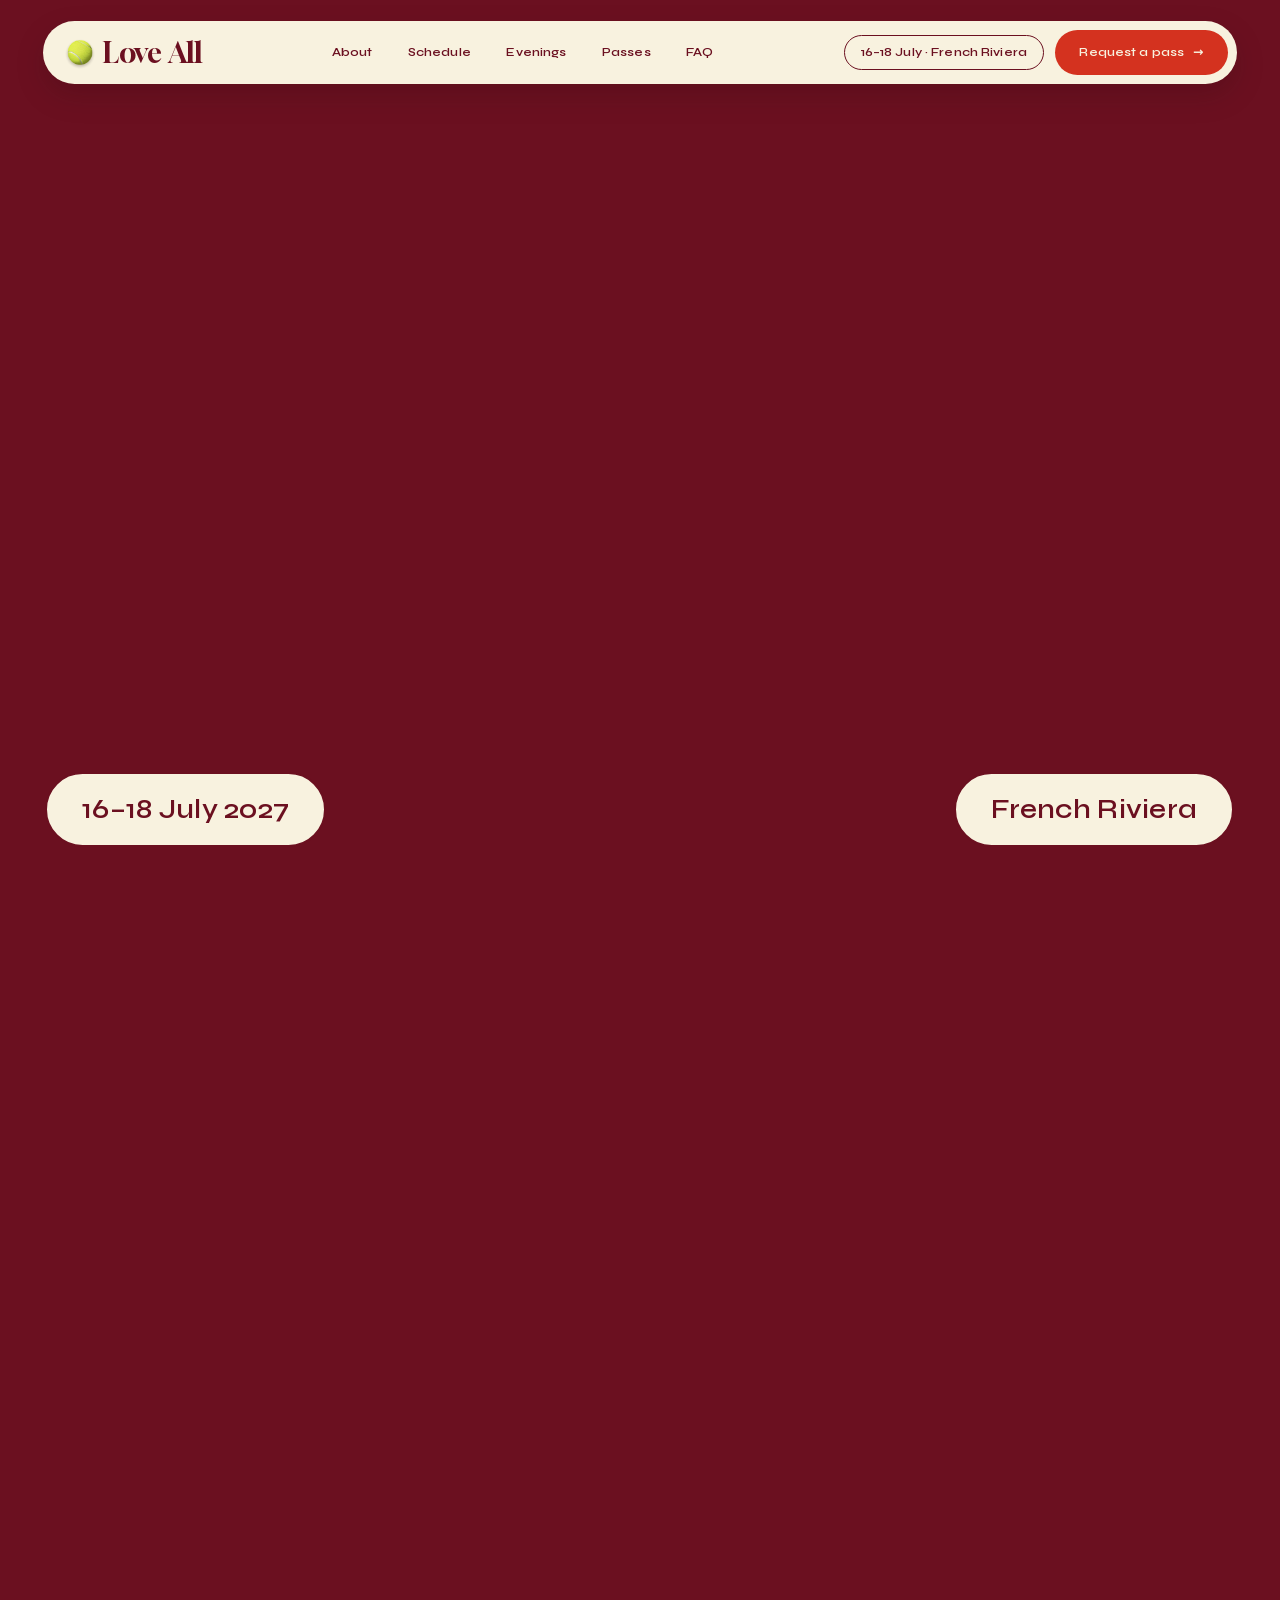
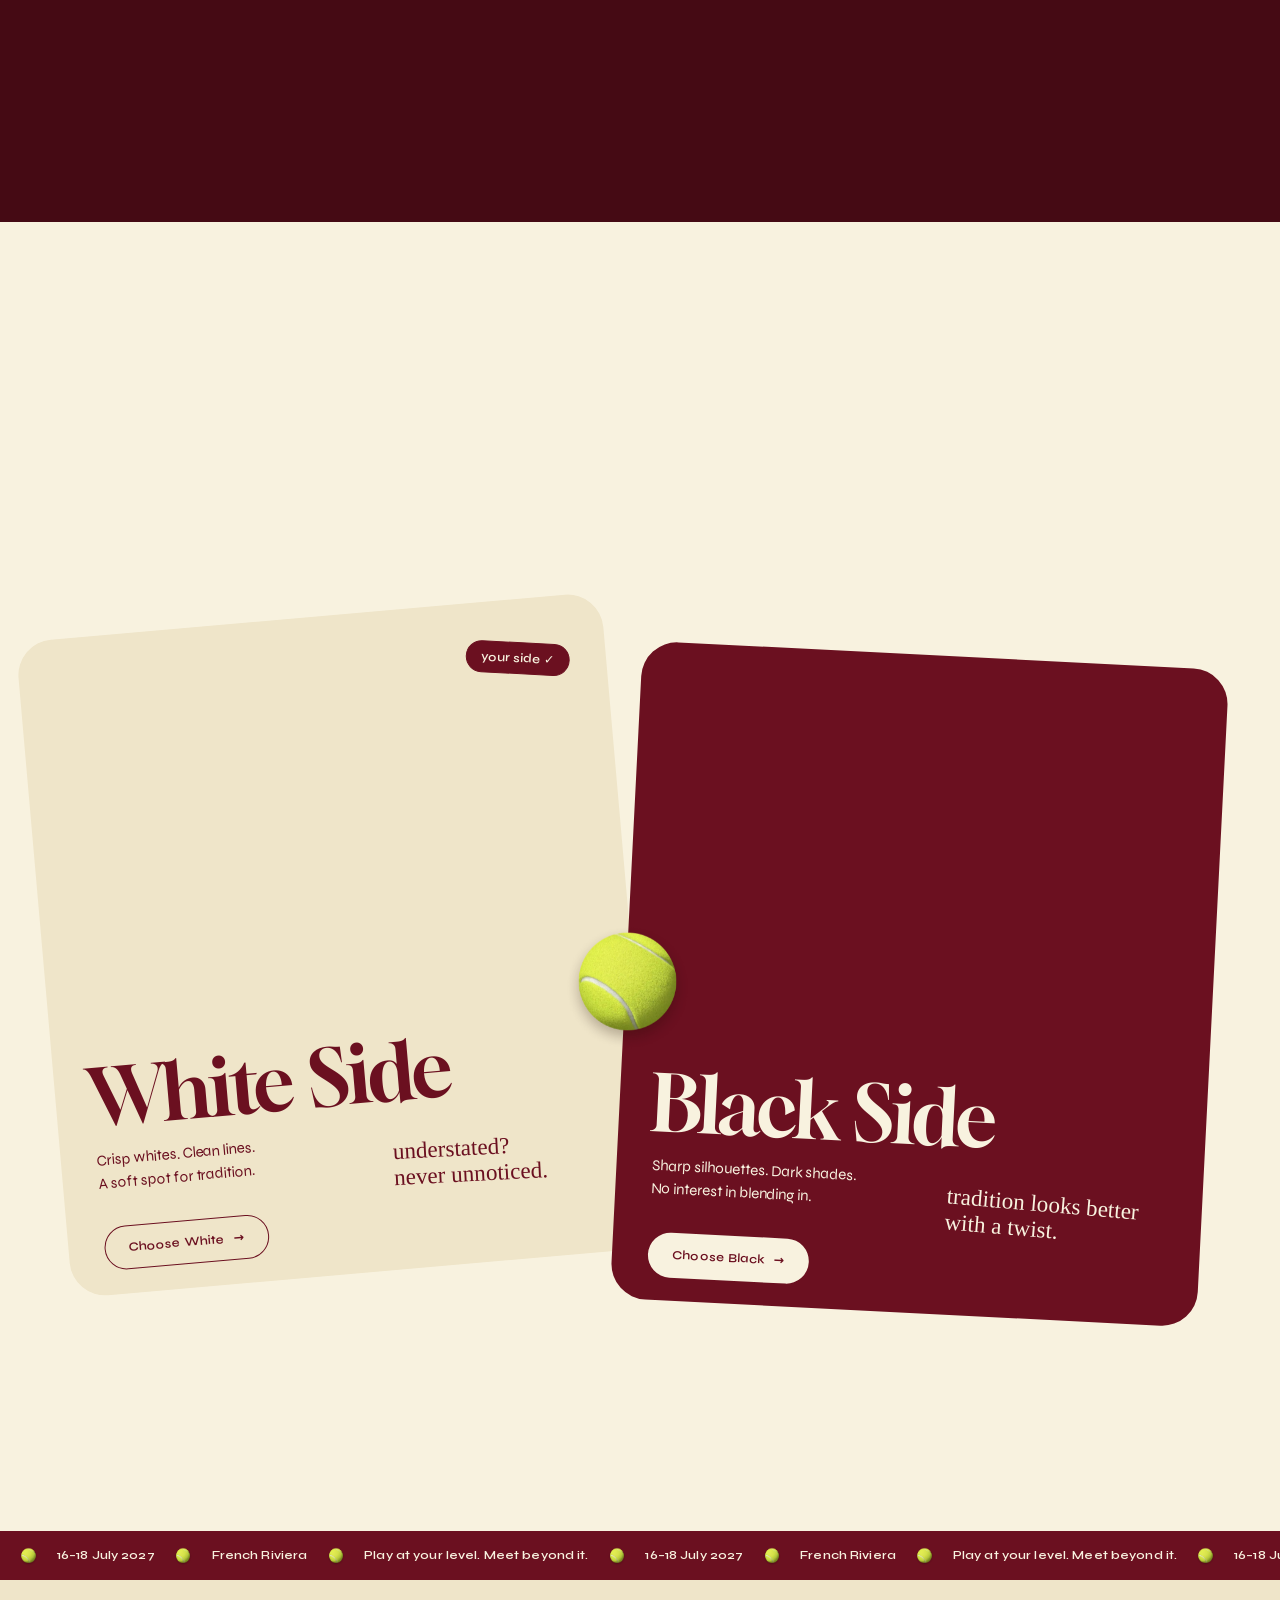
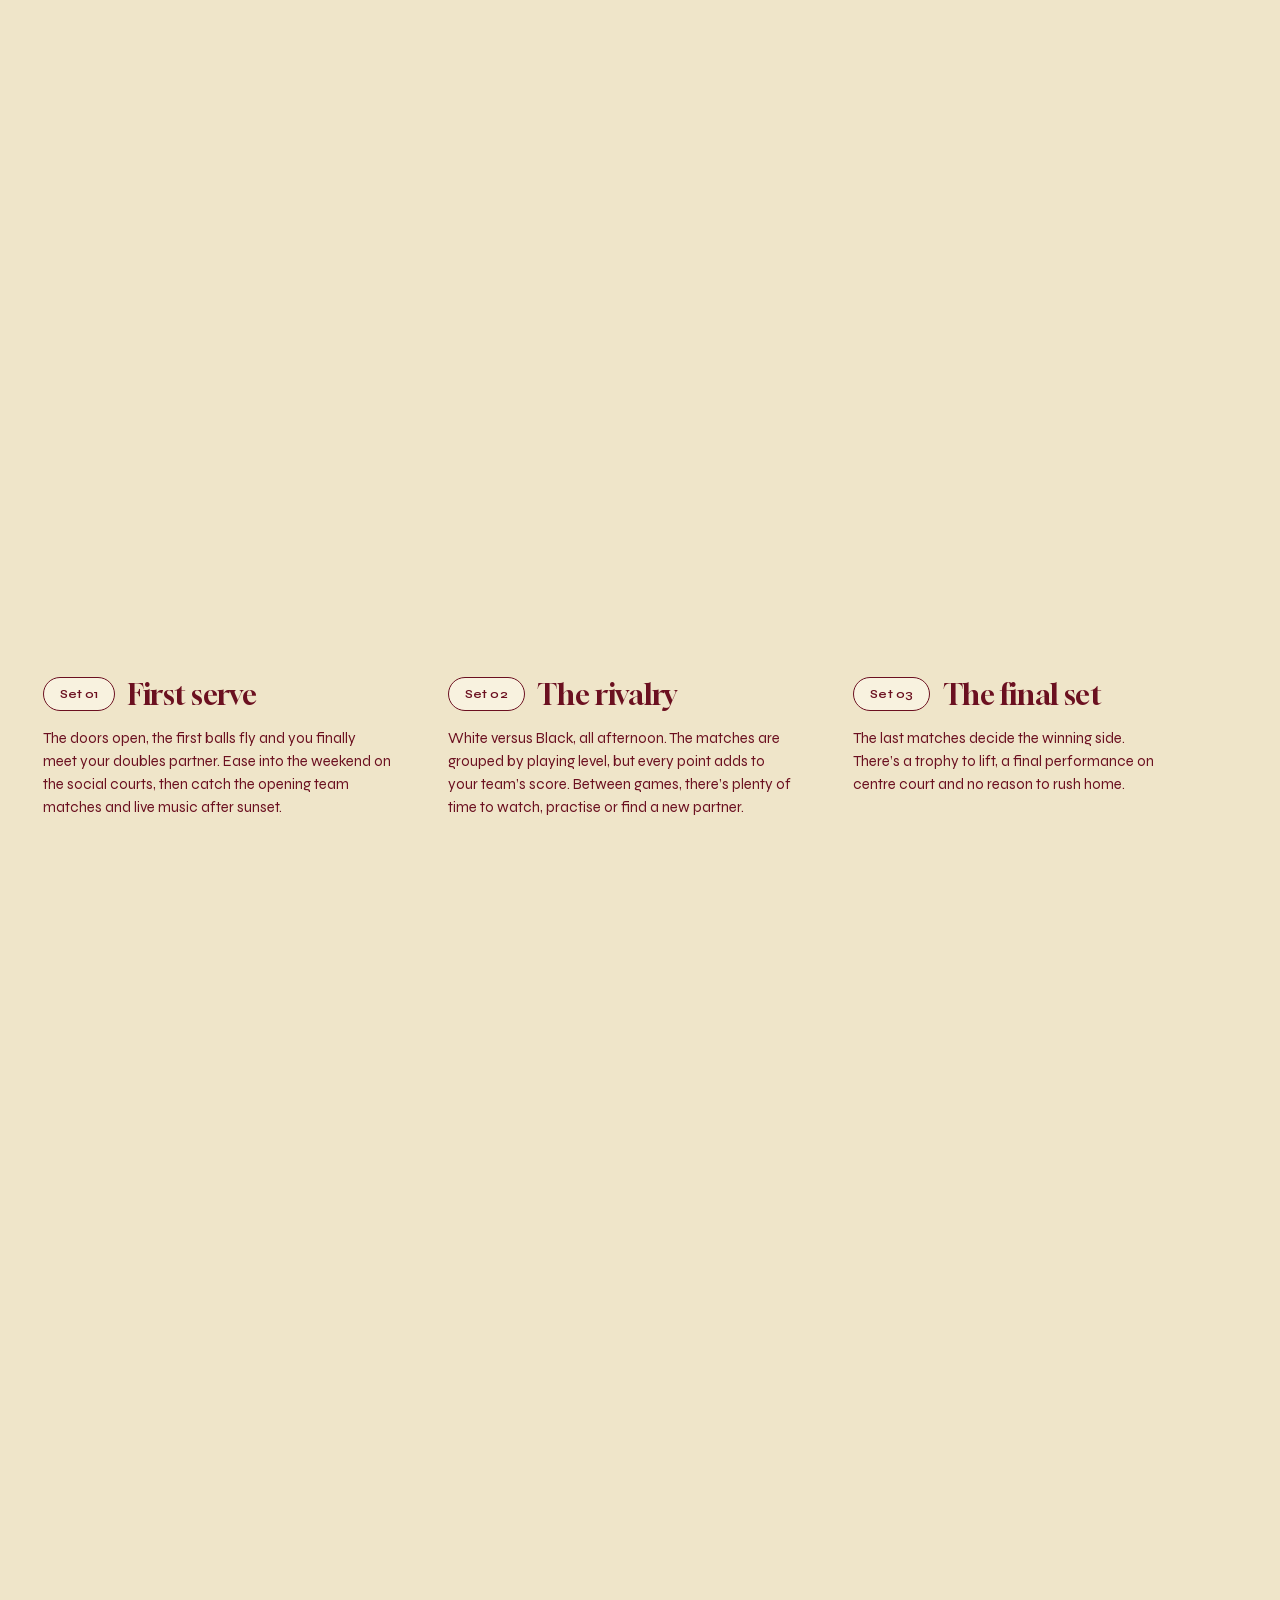
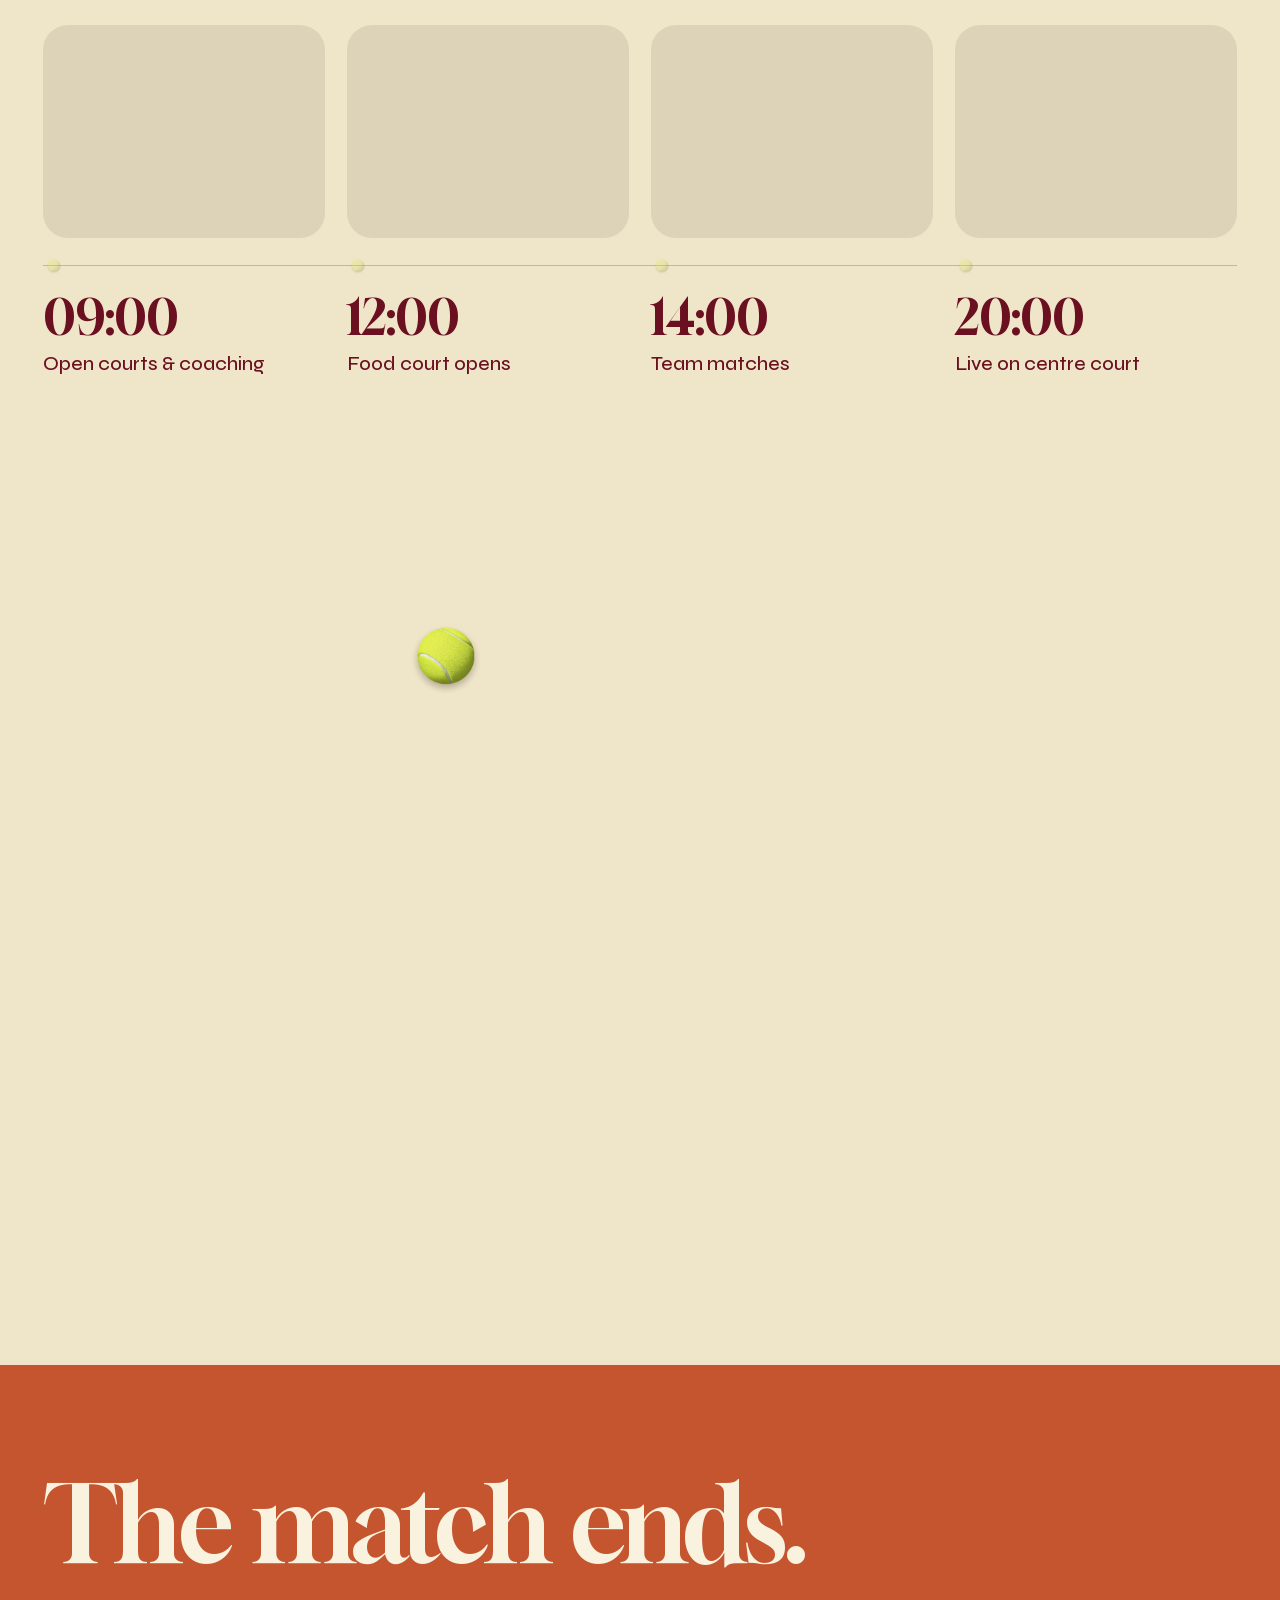
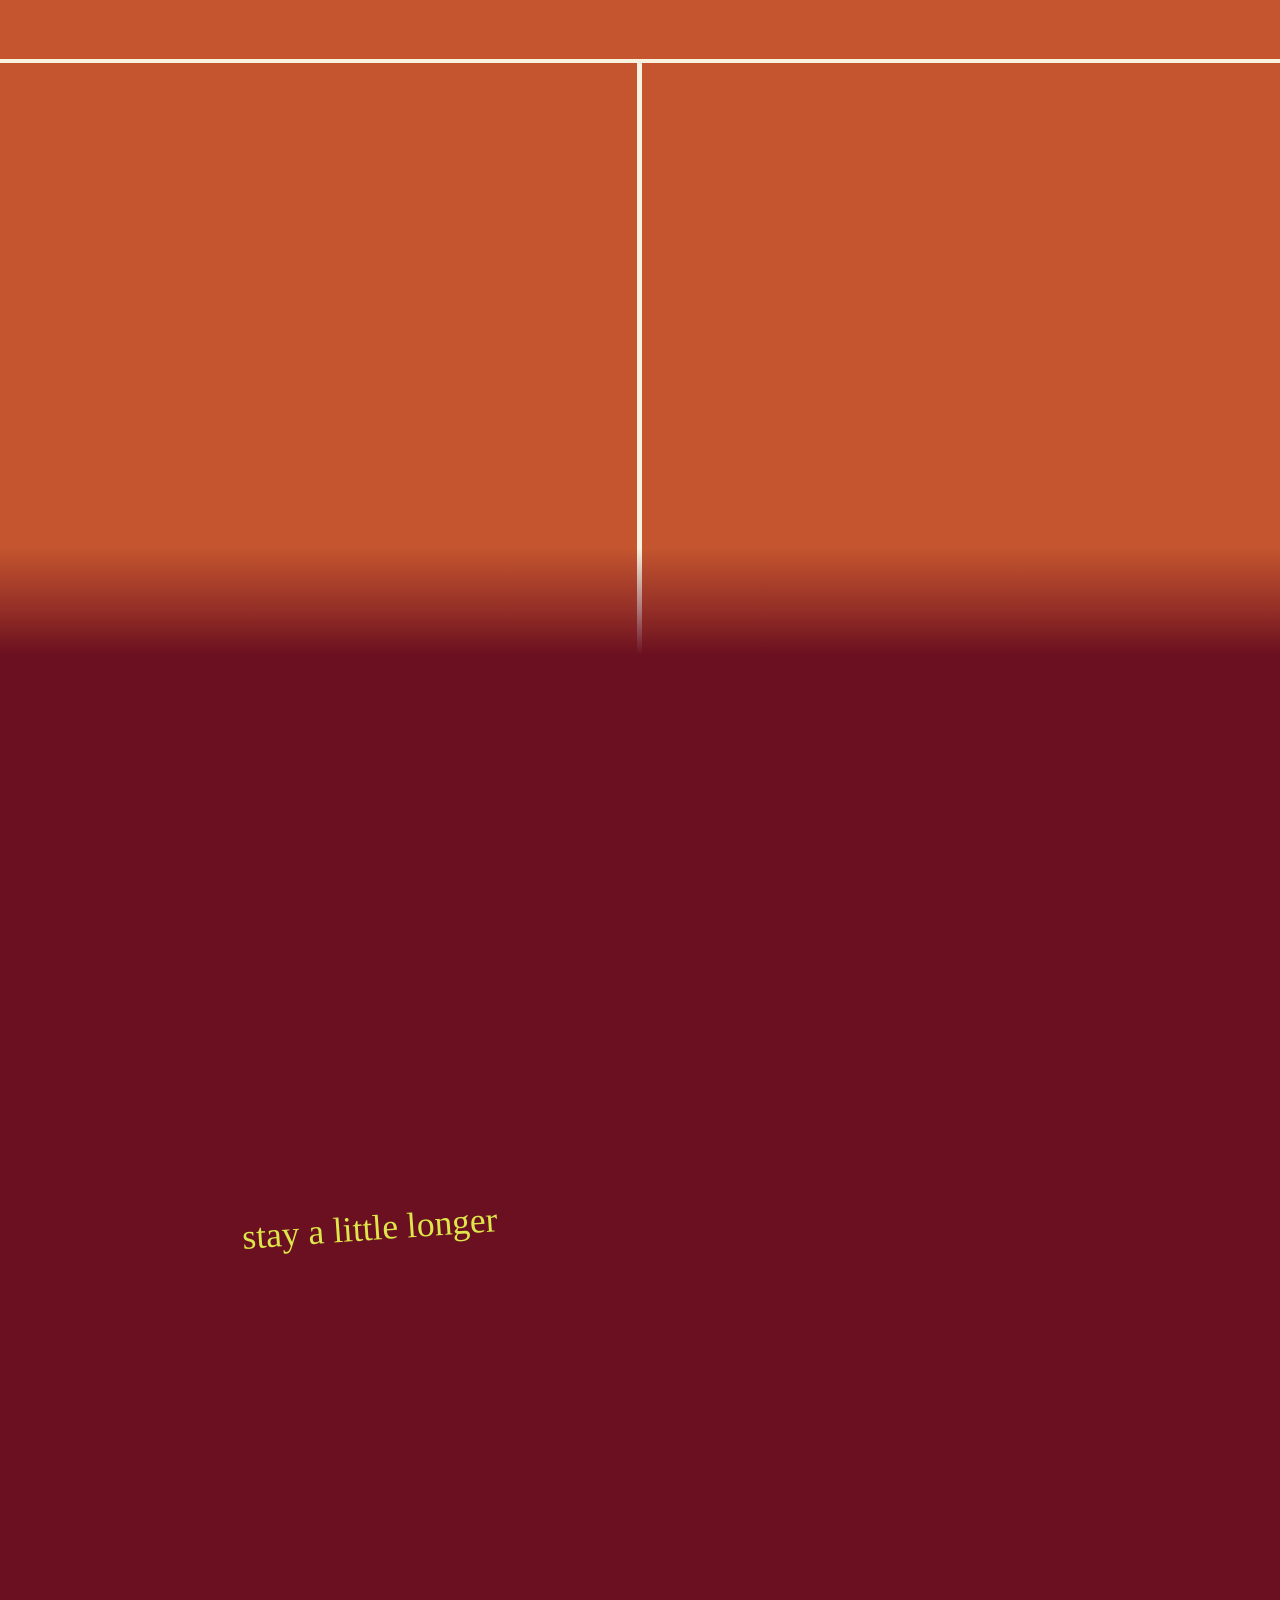
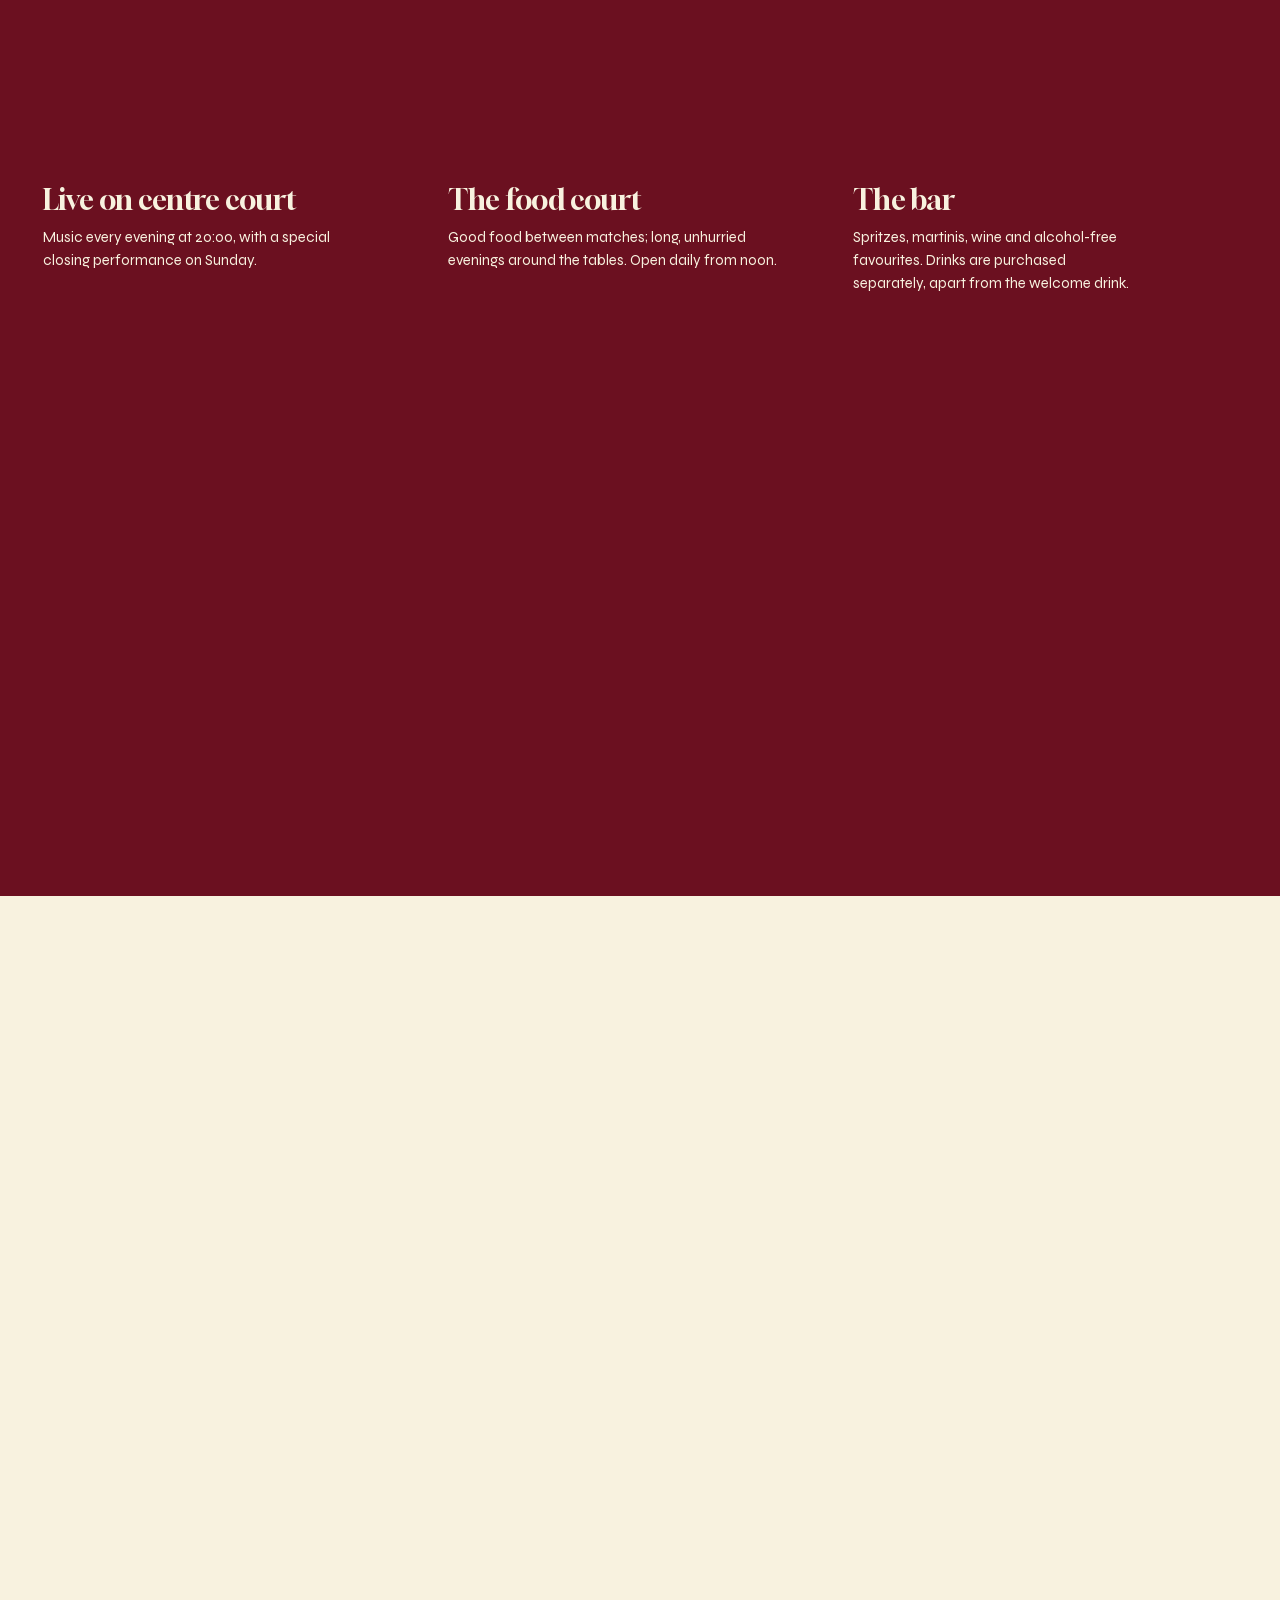
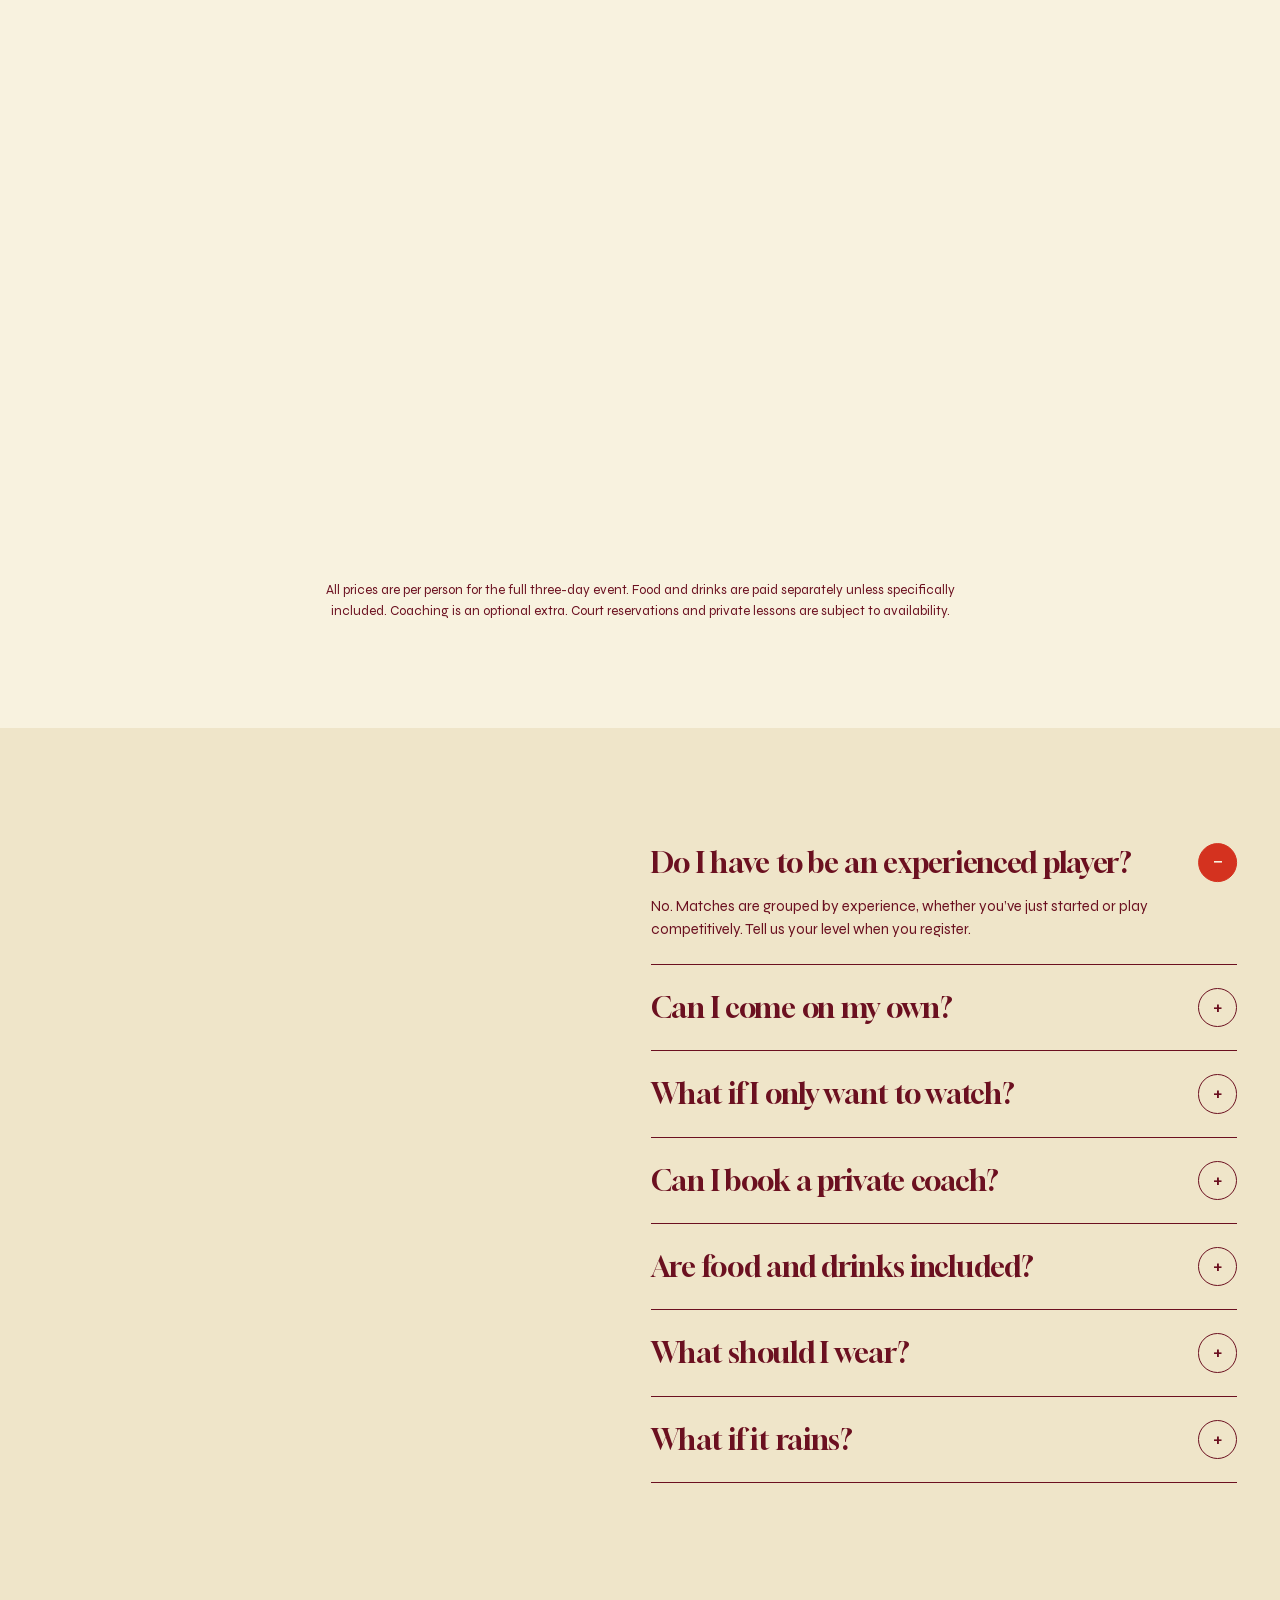
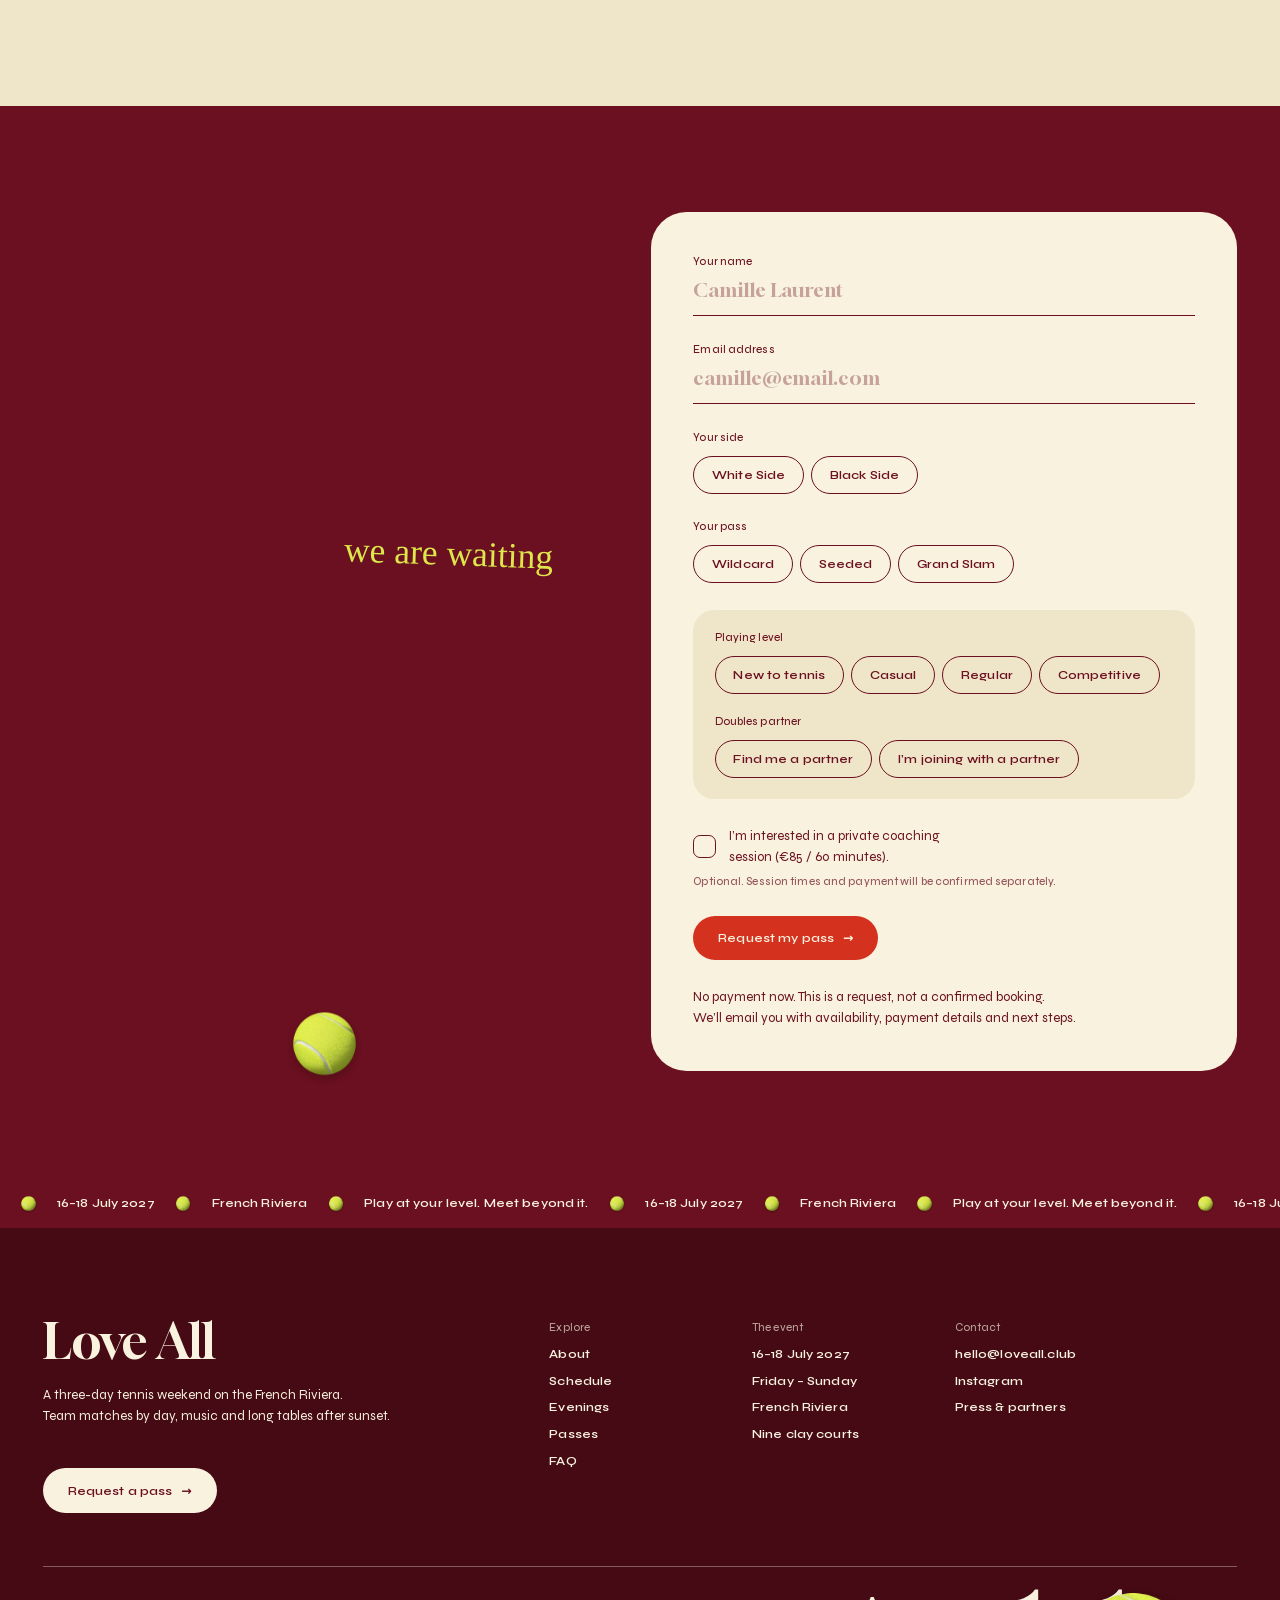
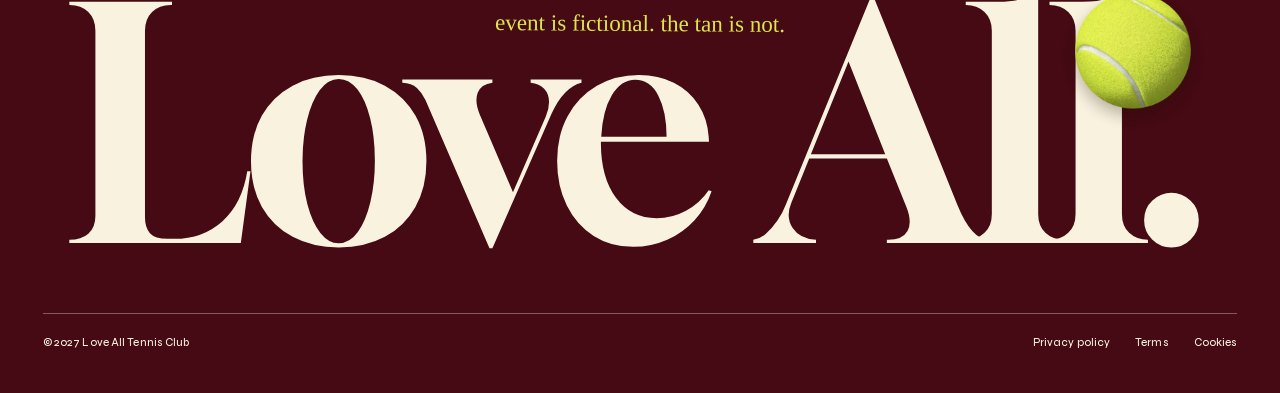
==== commit e5e4f8c9: "Hover on Manifesto photos, left-align prices note on mobile - Desktop: the three Manifesto photos (d" ====
--- a/index.html
+++ b/index.html
@@ -20,7 +20,7 @@
 <!-- the two fonts of the first screen, fetched early (self-hosted, see styles.css) -->
 <link rel="preload" href="fonts/gloock-latin.woff2" as="font" type="font/woff2" crossorigin>
 <link rel="preload" href="fonts/syne-latin.woff2" as="font" type="font/woff2" crossorigin>
-<link rel="stylesheet" href="styles.css?v=37">
+<link rel="stylesheet" href="styles.css?v=38">
 </head>
 <body>
 
@@ -83,9 +83,9 @@
   <span class="ball score-ball" style="--s:70px;left:740px;top:490px;--o:3"><img loading="lazy" decoding="async" src="img/ball.png" alt=""></span>
   <p class="note-l center" style="top:600px;color:var(--ball);--o:4" data-reveal>everyone starts at love</p>
 
-  <div class="pin" style="left:270px;top:990px;--o:9"><div class="photo" style="width:400px;height:500px;rotate:3deg;--mw:165px;--mh:206px" data-reveal><img loading="lazy" decoding="async" src="img/m-a11.jpg" alt="Mixed doubles pair ready at the net"></div></div>
-  <div class="pin" style="left:720px;top:1060px;--o:8"><div class="photo" style="width:448px;height:560px;rotate:-2deg;--mw:300px;--mh:375px" data-reveal><img loading="lazy" decoding="async" src="img/m-a40.jpg" alt="Two players high-fiving over the net"></div></div>
-  <div class="pin" style="left:1170px;top:980px;--o:9"><div class="photo" style="width:400px;height:500px;rotate:2deg;--mw:165px;--mh:206px" data-reveal><img loading="lazy" decoding="async" src="img/m-b16.jpg" alt="Player picking up a ball on clay"></div></div>
+  <div class="pin" style="left:270px;top:990px;--o:9"><div class="photo tilt" style="width:400px;height:500px;--r:3deg;--mw:165px;--mh:206px" data-reveal><img loading="lazy" decoding="async" src="img/m-a11.jpg" alt="Mixed doubles pair ready at the net"></div></div>
+  <div class="pin" style="left:720px;top:1060px;--o:8"><div class="photo tilt" style="width:448px;height:560px;--r:-2deg;--mw:300px;--mh:375px" data-reveal><img loading="lazy" decoding="async" src="img/m-a40.jpg" alt="Two players high-fiving over the net"></div></div>
+  <div class="pin" style="left:1170px;top:980px;--o:9"><div class="photo tilt" style="width:400px;height:500px;--r:2deg;--mw:165px;--mh:206px" data-reveal><img loading="lazy" decoding="async" src="img/m-b16.jpg" alt="Player picking up a ball on clay"></div></div>
 </section>
 
 <!-- ============ Choose your side ============ -->
@@ -339,6 +339,6 @@
 </footer>
 </main>
 
-<script src="app.js?v=37"></script>
+<script src="app.js?v=38"></script>
 </body>
 </html>
--- a/styles.css
+++ b/styles.css
@@ -368,6 +368,9 @@
 [data-reveal]{opacity:0;translate:0 40px;transition:opacity .8s var(--ease),translate .9s var(--ease),rotate .7s var(--spring)}
 [data-reveal].in{opacity:1;translate:0 0}
 @media (hover:hover){.side-card[data-reveal].in:hover,.coach[data-reveal].in:hover{translate:0 -14px}}
+/* Manifesto photos: tilted like the coach cards and answer the hover the same way (lift + tilt the other way) */
+.photo.tilt{rotate:var(--r)}
+@media (hover:hover){.photo.tilt[data-reveal].in:hover{rotate:calc(var(--r) * -1);translate:0 -14px}}
 
 a:focus-visible,button:focus-visible{outline:2px solid var(--accent);outline-offset:3px}
 
@@ -559,6 +562,8 @@
   .foot-legal{flex-wrap:wrap;gap:12px 20px}
 }
 @media (max-width:1023px){
+  /* the prices note under the passes reads like body copy: left-aligned with the tickets */
+  #passes > p.center{text-align:left}
   /* long hand-written notes wrap instead of running off the edge */
   .flow > :is(.note-m,.note-l), .flow .col .note-m{white-space:normal}
   /* a softer tilt on the narrow cards */
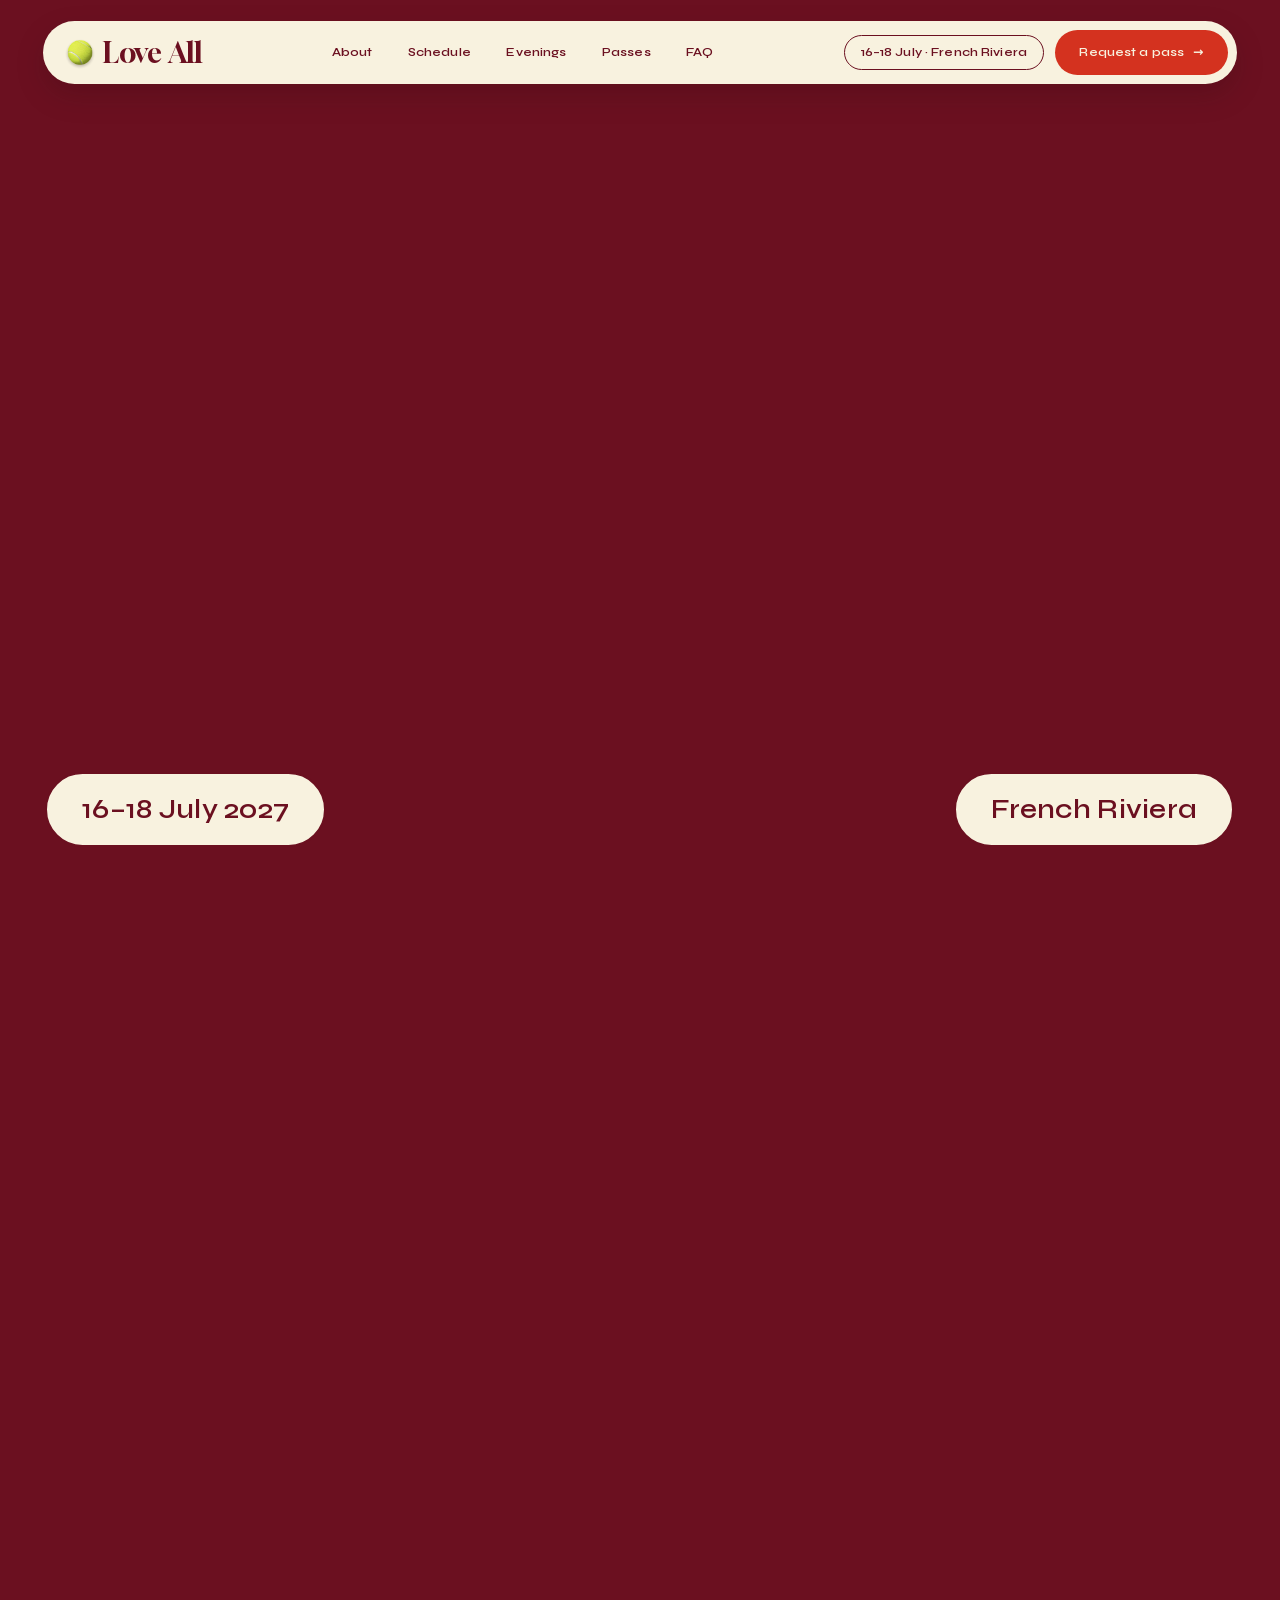
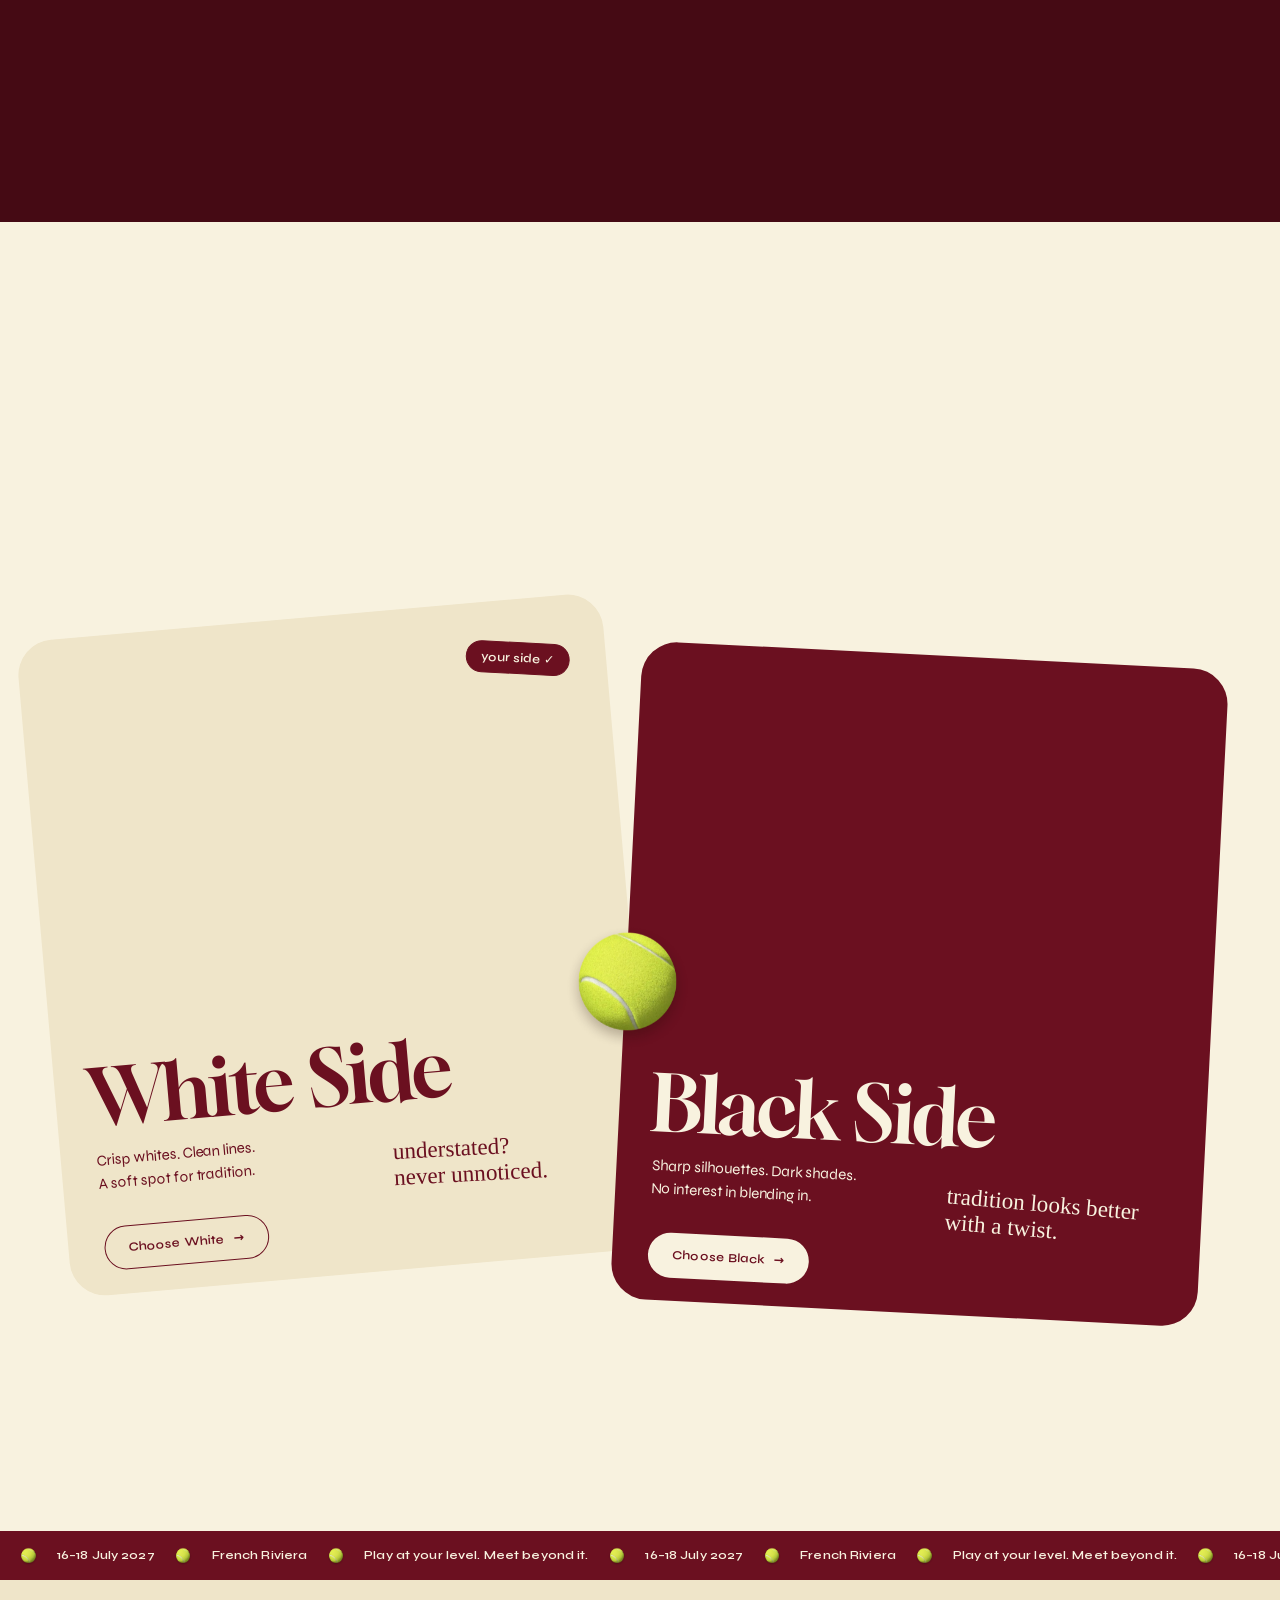
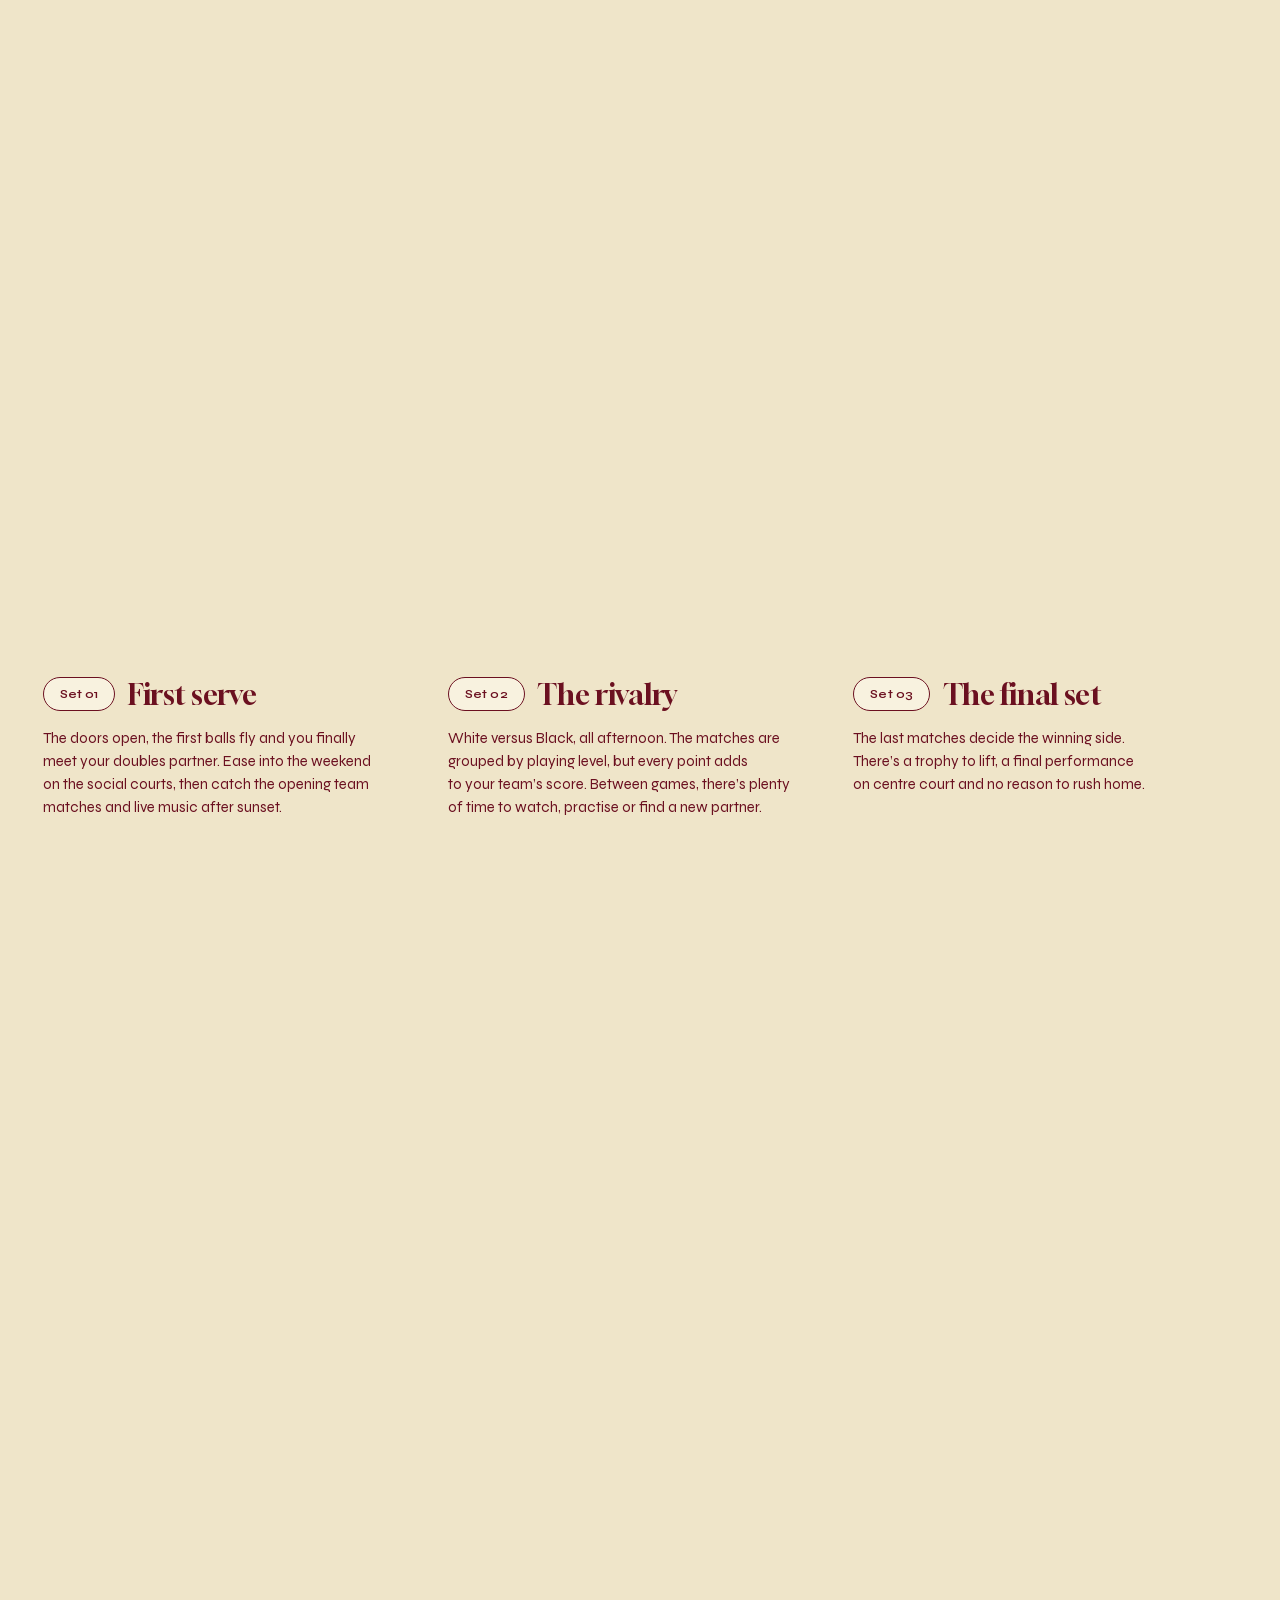
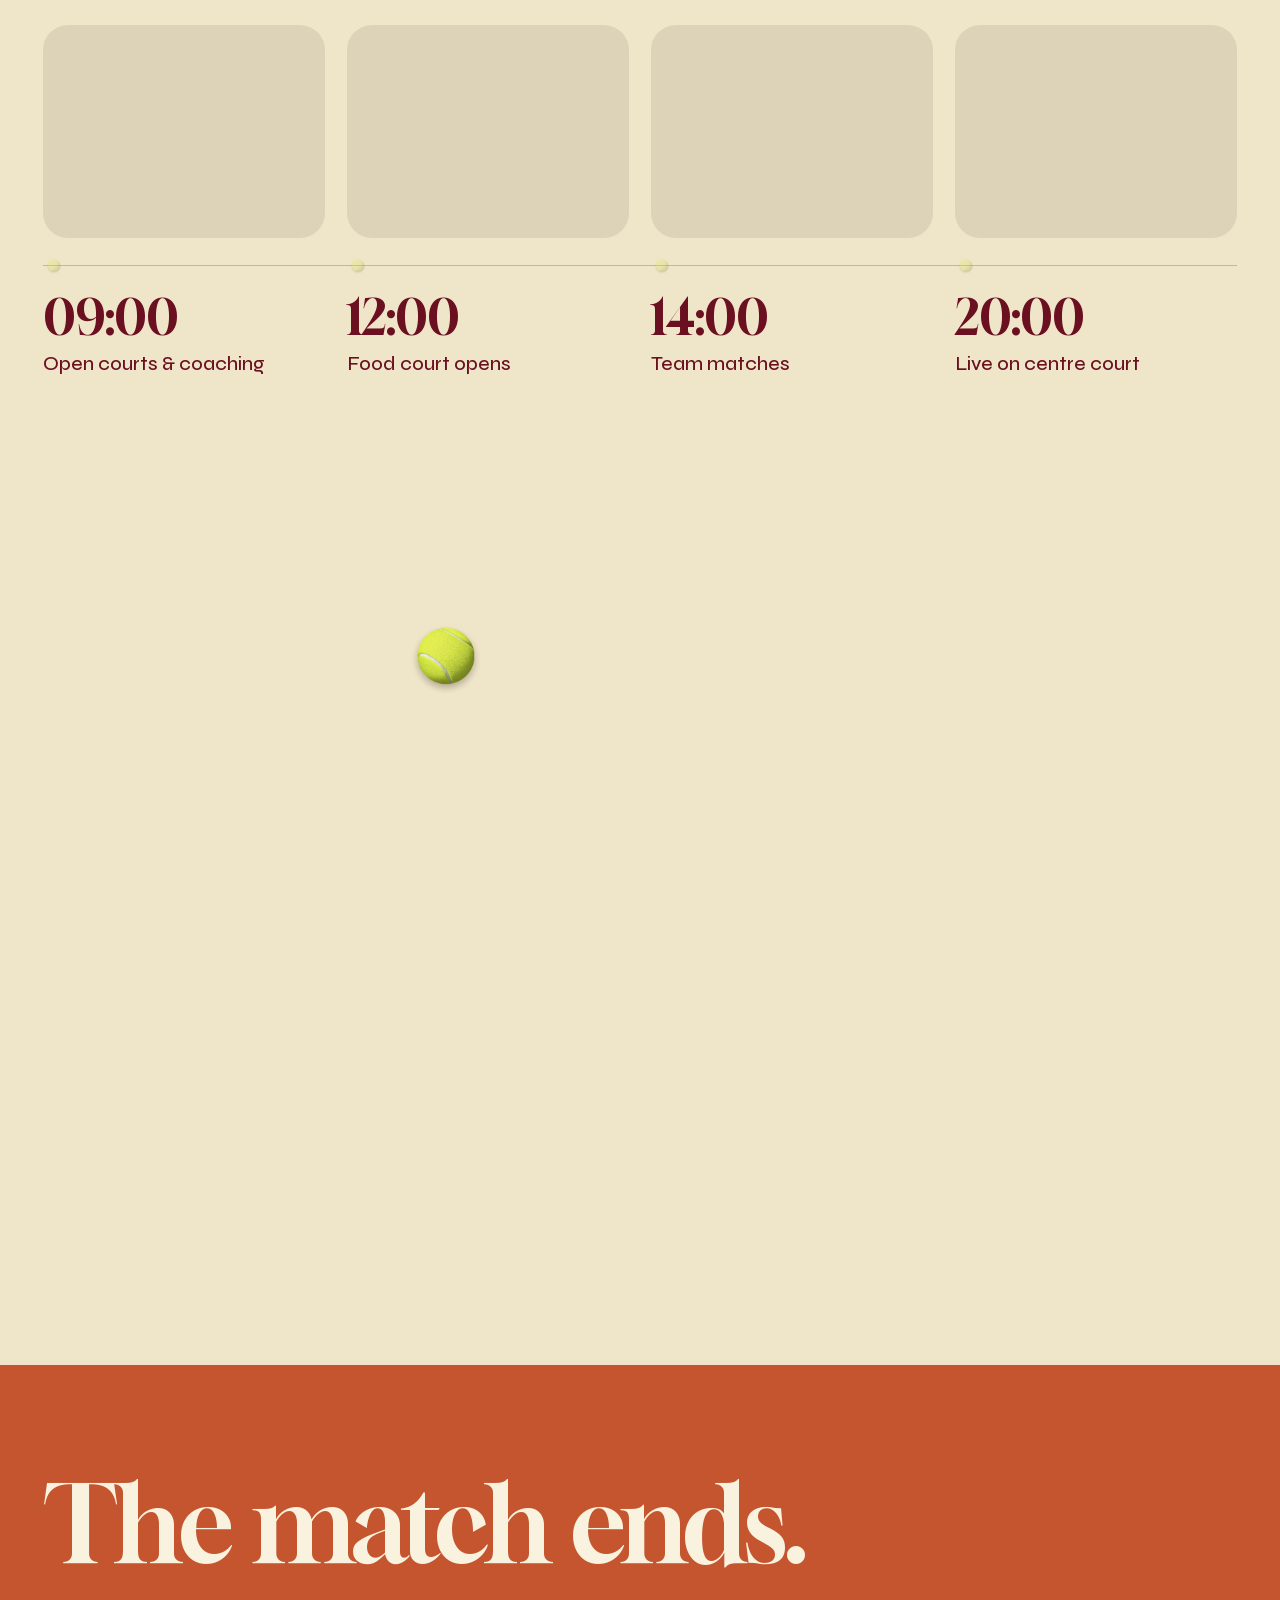
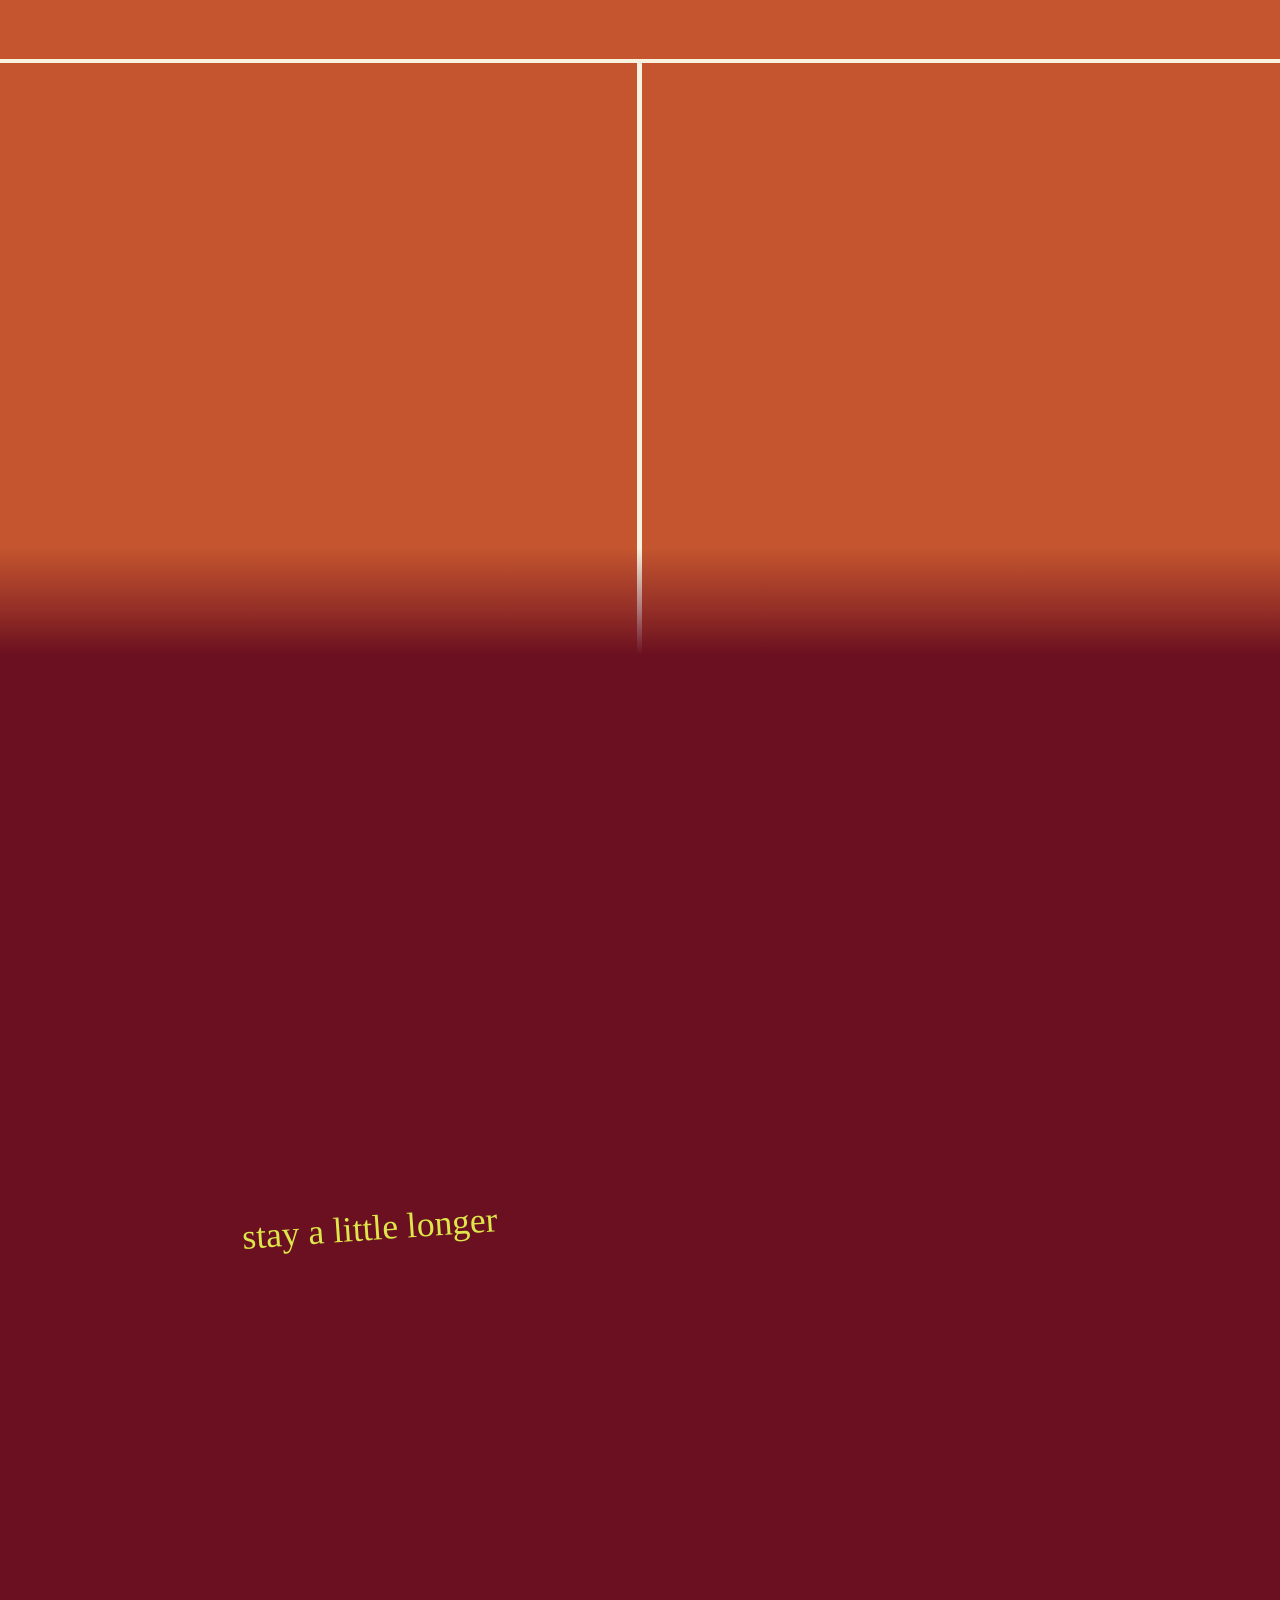
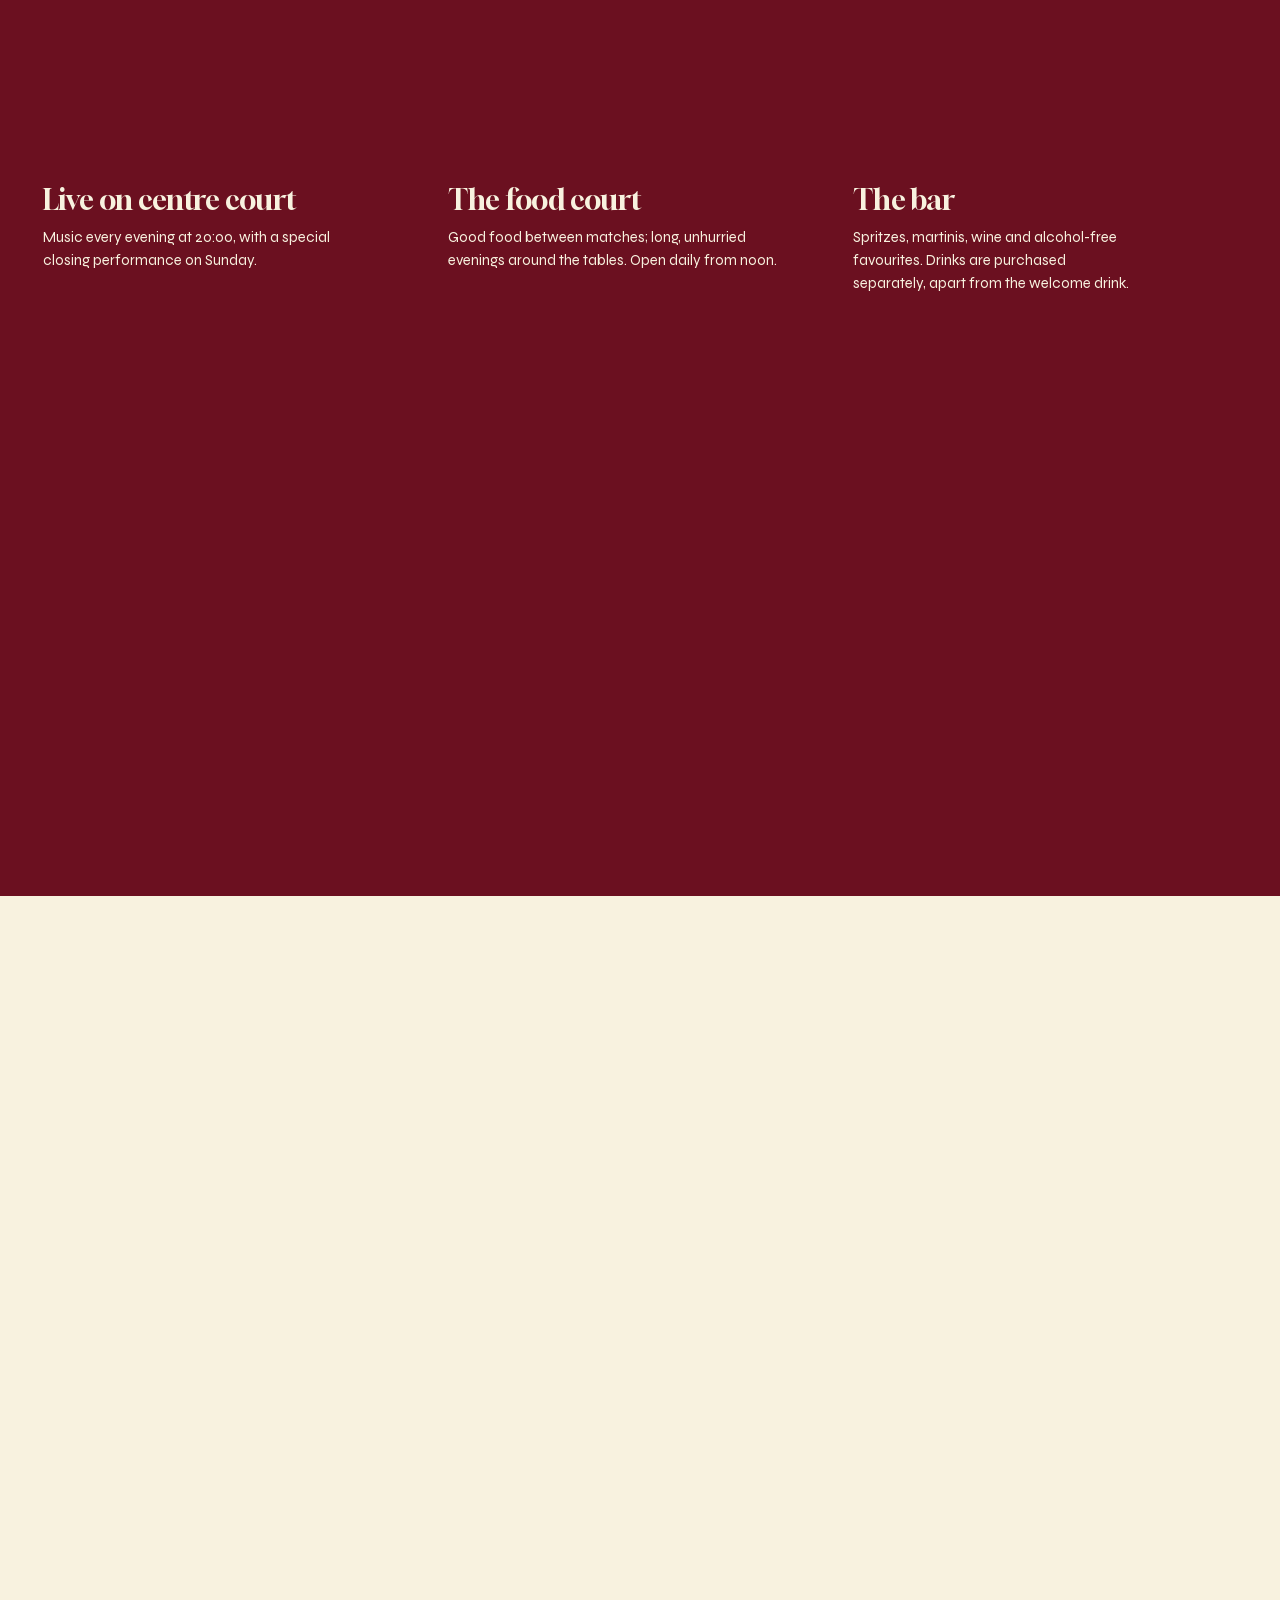
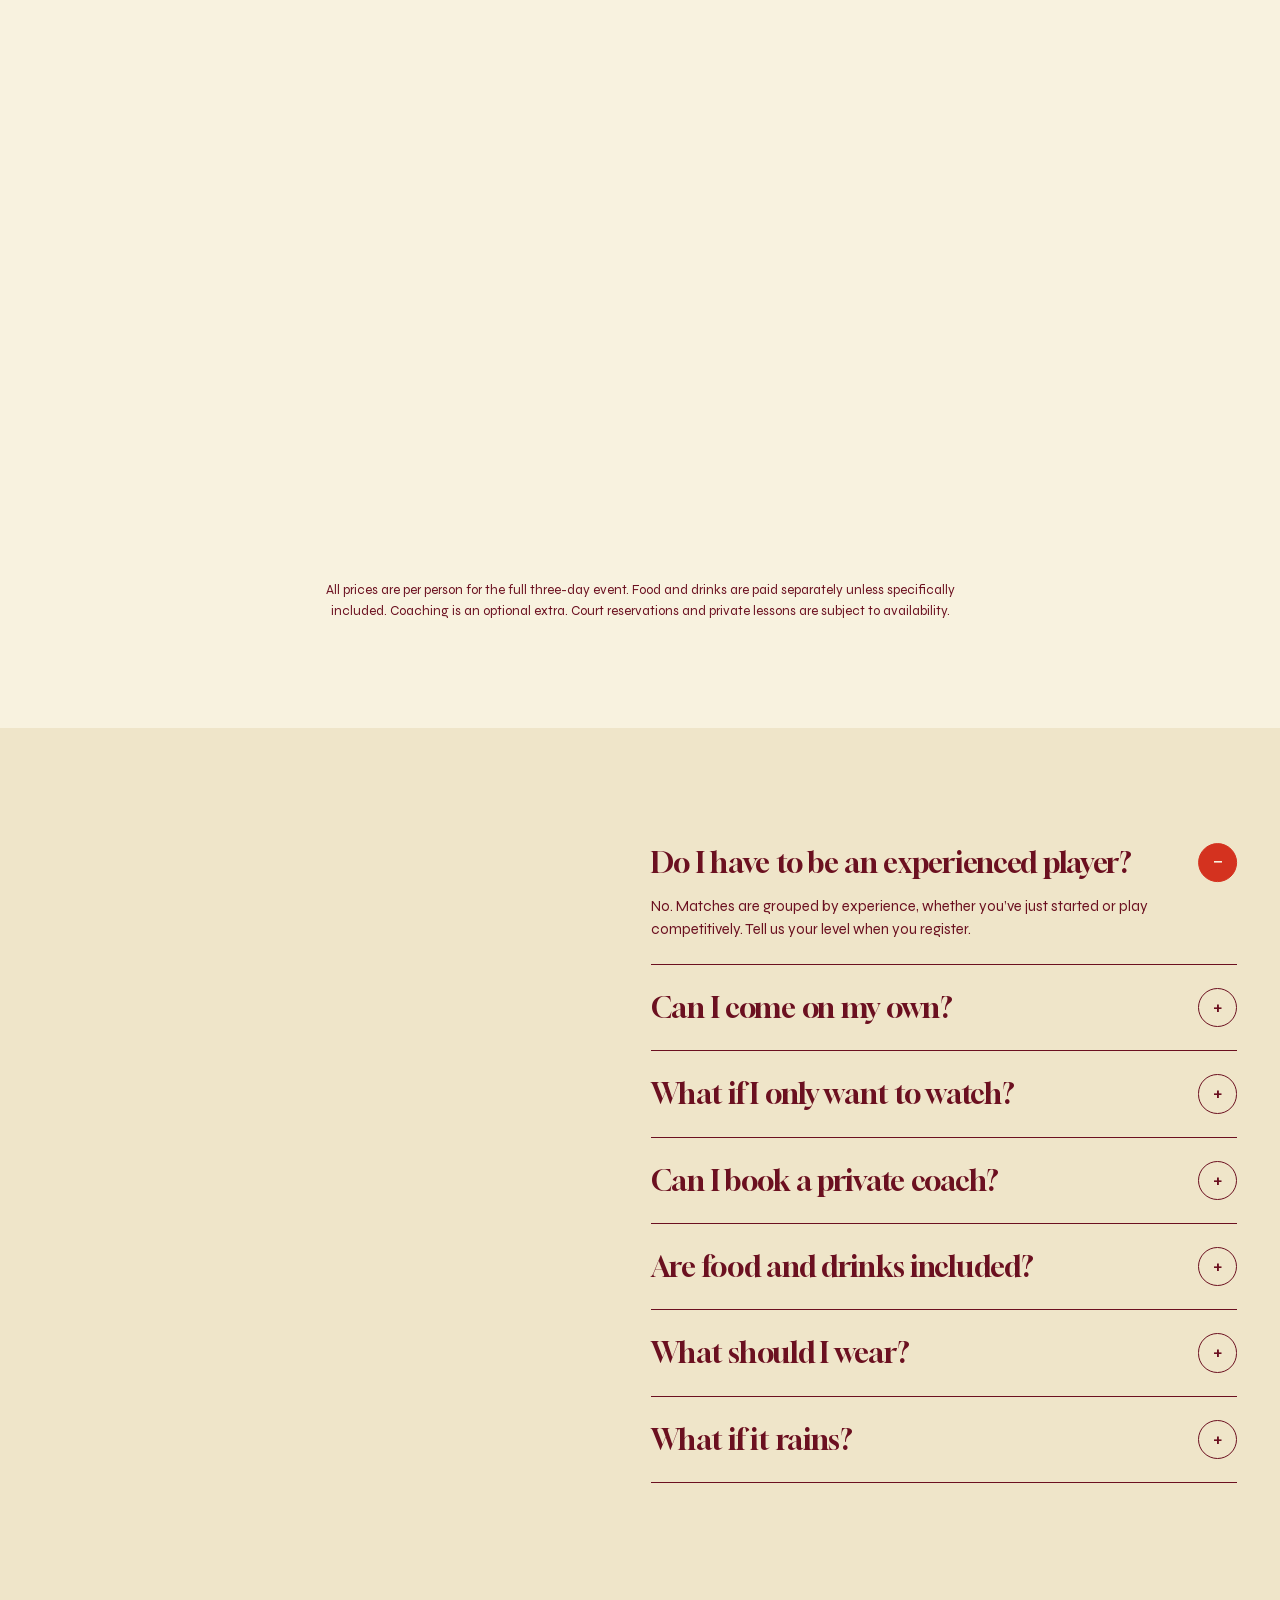
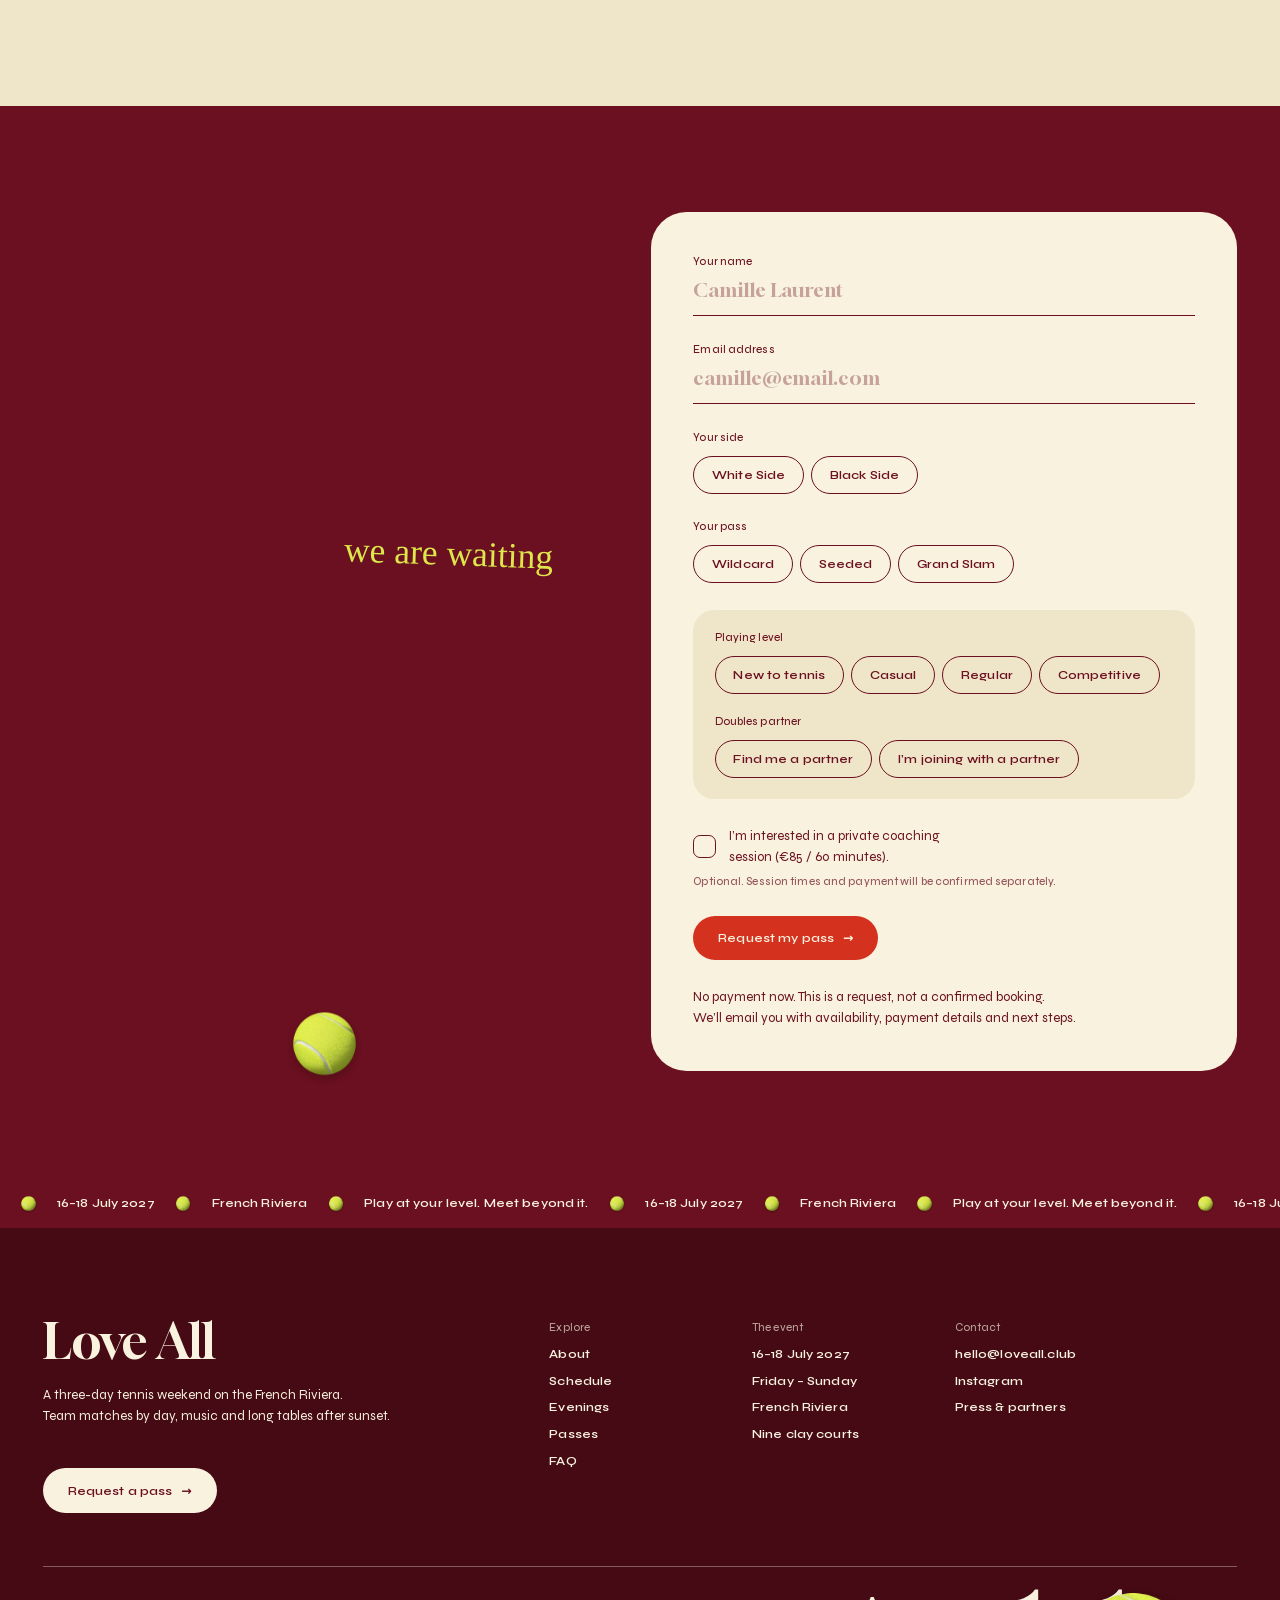
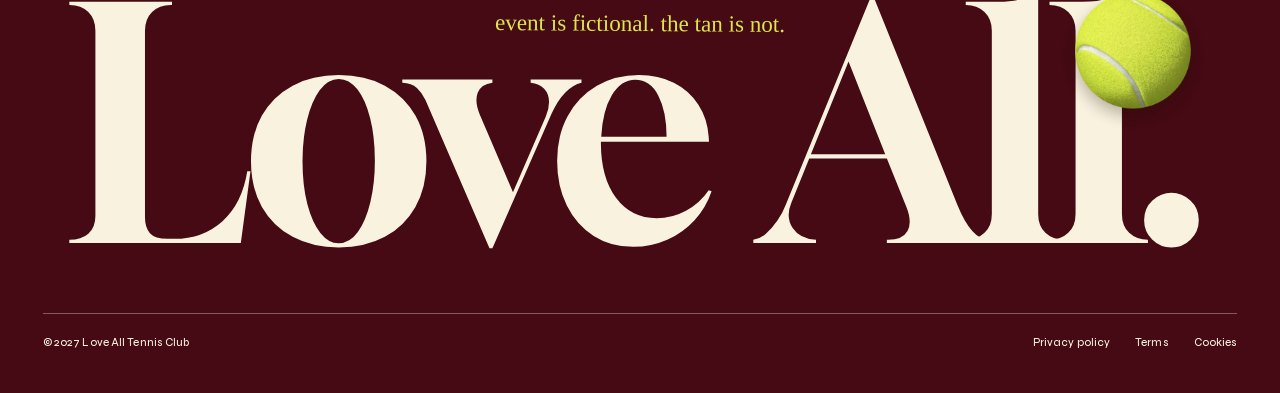
==== commit 261b0dab: "Typography: non-breaking spaces after short words and before dashes - Texts in index.html, the legal" ====
--- a/index.html
+++ b/index.html
@@ -20,7 +20,7 @@
 <!-- the two fonts of the first screen, fetched early (self-hosted, see styles.css) -->
 <link rel="preload" href="fonts/gloock-latin.woff2" as="font" type="font/woff2" crossorigin>
 <link rel="preload" href="fonts/syne-latin.woff2" as="font" type="font/woff2" crossorigin>
-<link rel="stylesheet" href="styles.css?v=38">
+<link rel="stylesheet" href="styles.css?v=39">
 </head>
 <body>
 
@@ -41,7 +41,7 @@
     </div>
     <div class="nav-right">
       <span class="pill label">16–18 July · French Riviera</span>
-      <a class="btn btn-primary label" href="#request">Request a pass <span>→</span></a>
+      <a class="btn btn-primary label" href="#request">Request a&nbsp;pass <span>→</span></a>
     </div>
   </nav>
 </div>
@@ -68,7 +68,7 @@
 <!-- ============ Manifesto ============ -->
 <section class="sec dark flow" id="about" style="height:1450px">
   <h2 class="h1-92 center" style="top:210px;--o:1" data-reveal>Love means nothing.</h2>
-  <p class="lead-m center" style="top:360px;width:760px;--o:2" data-reveal>In tennis, love is zero. <br>It’s the score before anything happens. <br>Play at your level. Meet beyond it.</p>
+  <p class="lead-m center" style="top:360px;width:760px;--o:2" data-reveal>In&nbsp;tennis, love is zero. <br>It’s the&nbsp;score before anything happens. <br>Play at&nbsp;your level. Meet beyond it.</p>
 
   <div class="pin" style="left:199.5px;top:464.8px;--o:6"><div class="photo" style="width:230px;height:290px;rotate:-6deg;--mw:150px;--mh:190px" data-reveal><img loading="lazy" decoding="async" src="img/m-54-v6.jpg" alt=""></div></div>
   <div class="pin" style="left:1256.5px;top:406px;--o:6"><div class="photo" style="width:240px;height:300px;rotate:5deg;--mw:156px;--mh:195px" data-reveal><img loading="lazy" decoding="async" src="img/m-32-v6.jpg" alt=""></div></div>
@@ -81,7 +81,7 @@
   <span class="ball score-ball" style="--s:70px;left:630px;top:490px;--o:3"><img loading="lazy" decoding="async" src="img/ball.png" alt=""></span>
   <span class="m-display" style="position:absolute;left:712px;top:496px;--o:3">:</span>
   <span class="ball score-ball" style="--s:70px;left:740px;top:490px;--o:3"><img loading="lazy" decoding="async" src="img/ball.png" alt=""></span>
-  <p class="note-l center" style="top:600px;color:var(--ball);--o:4" data-reveal>everyone starts at love</p>
+  <p class="note-l center" style="top:600px;color:var(--ball);--o:4" data-reveal>everyone starts at&nbsp;love</p>
 
   <div class="pin" style="left:270px;top:990px;--o:9"><div class="photo tilt" style="width:400px;height:500px;--r:3deg;--mw:165px;--mh:206px" data-reveal><img loading="lazy" decoding="async" src="img/m-a11.jpg" alt="Mixed doubles pair ready at the net"></div></div>
   <div class="pin" style="left:720px;top:1060px;--o:8"><div class="photo tilt" style="width:448px;height:560px;--r:-2deg;--mw:300px;--mh:375px" data-reveal><img loading="lazy" decoding="async" src="img/m-a40.jpg" alt="Two players high-fiving over the net"></div></div>
@@ -90,15 +90,15 @@
 
 <!-- ============ Choose your side ============ -->
 <section class="sec cream flow" id="sides" style="height:1472px">
-  <h2 class="h1 center accent" style="top:120px" data-reveal>Pick a side. Love all.</h2>
-  <p class="lead center" style="top:270px" data-reveal>For one weekend, the club splits in two. Choose White or Black, <br>wear your colours and help your side climb the scoreboard.</p>
-  <p class="note-m center" style="top:354px" data-reveal>after the final point, the rivalry stays on court.</p>
+  <h2 class="h1 center accent" style="top:120px" data-reveal>Pick a&nbsp;side. Love all.</h2>
+  <p class="lead center" style="top:270px" data-reveal>For&nbsp;one weekend, the&nbsp;club splits in&nbsp;two. Choose White or&nbsp;Black, <br>wear your colours and&nbsp;help your side climb the&nbsp;scoreboard.</p>
+  <p class="note-m center" style="top:354px" data-reveal>after the&nbsp;final point, the&nbsp;rivalry stays on&nbsp;court.</p>
 
   <div class="pin" style="left:378px;top:813px">
     <button class="side-card white" data-side="White Side" style="--r:-5deg" aria-pressed="true">
       <span class="side-photo"><img loading="lazy" decoding="async" class="crop" src="img/side-white.jpg" alt="" style="width:100%;height:182.95%;left:0;top:-31.1%;transform-origin:50% 44.33%"></span>
       <span class="h2 side-title">White Side</span>
-      <span class="body side-body">Crisp whites. Clean lines. <br>A soft spot for tradition.</span>
+      <span class="body side-body">Crisp whites. Clean lines. <br>A&nbsp;soft spot for&nbsp;tradition.</span>
       <span class="note-m side-note">understated? <br>never unnoticed.</span>
       <span class="btn btn-outline label side-btn">Choose White <span>→</span></span>
       <span class="sticker side-picked">your side ✓</span>
@@ -109,8 +109,8 @@
     <button class="side-card black" data-side="Black Side" style="--r:2.9deg" aria-pressed="false">
       <span class="side-photo"><img loading="lazy" decoding="async" class="crop" src="img/side-black.jpg" alt="" style="width:100%;height:205.76%;left:0;top:-18.52%;transform-origin:50% 33.3%"></span>
       <span class="h2 side-title">Black Side</span>
-      <span class="body side-body">Sharp silhouettes. Dark shades. <br>No interest in blending in.</span>
-      <span class="note-m side-note">tradition looks better <br>with a twist.</span>
+      <span class="body side-body">Sharp silhouettes. Dark shades. <br>No&nbsp;interest in&nbsp;blending in.</span>
+      <span class="note-m side-note">tradition looks better <br>with a&nbsp;twist.</span>
       <span class="btn btn-cream label side-btn">Choose Black <span>→</span></span>
       <span class="sticker side-picked">your side ✓</span>
     </button>
@@ -135,76 +135,76 @@
         <span class="h1 day-num">16</span><span class="pill label" style="left:24px;top:24px">Friday</span>
       </div>
       <div class="set-head" style="left:48px"><span class="pill label">Set 01</span><span class="h4">First serve</span></div>
-      <p class="body set-body" style="left:48px">The doors open, the first balls fly and you finally meet your doubles partner. Ease into the weekend on the social courts, then catch the opening team matches and live music after sunset.</p>
+      <p class="body set-body" style="left:48px">The&nbsp;doors open, the&nbsp;first balls fly and&nbsp;you finally meet your doubles partner. Ease into the&nbsp;weekend on&nbsp;the&nbsp;social courts, then catch the&nbsp;opening team matches and&nbsp;live music after sunset.</p>
     </div>
     <div class="ct day-col">
       <div class="day" style="left:504px" data-reveal>
         <img loading="lazy" decoding="async" src="img/day17.jpg" alt=""><span class="scrim"></span>
         <span class="h1 day-num">17</span><span class="pill label" style="left:24px;top:24px">Saturday</span>
       </div>
-      <div class="set-head" style="left:504px"><span class="pill label">Set 02</span><span class="h4">The rivalry</span></div>
-      <p class="body set-body" style="left:504px">White versus Black, all afternoon. The matches are grouped by playing level, but every point adds to your team’s score. Between games, there’s plenty of time to watch, practise or find a new partner.</p>
+      <div class="set-head" style="left:504px"><span class="pill label">Set 02</span><span class="h4">The&nbsp;rivalry</span></div>
+      <p class="body set-body" style="left:504px">White versus Black, all afternoon. The&nbsp;matches are grouped by&nbsp;playing level, but&nbsp;every point adds to&nbsp;your team’s score. Between games, there’s plenty of&nbsp;time to&nbsp;watch, practise or&nbsp;find a&nbsp;new partner.</p>
     </div>
     <div class="ct day-col">
       <div class="day" style="left:960px" data-reveal>
         <img loading="lazy" decoding="async" src="img/day18.jpg" alt=""><span class="scrim"></span>
         <span class="h1 day-num">18</span><span class="pill label" style="left:24px;top:24px">Sunday</span>
       </div>
-      <div class="set-head" style="left:960px"><span class="pill label">Set 03</span><span class="h4">The final set</span></div>
-      <p class="body set-body" style="left:960px;width:340px">The last matches decide the winning side. There’s a trophy to lift, a final performance on centre court and no reason to rush home.</p>
+      <div class="set-head" style="left:960px"><span class="pill label">Set 03</span><span class="h4">The&nbsp;final set</span></div>
+      <p class="body set-body" style="left:960px;width:340px">The&nbsp;last matches decide the&nbsp;winning side. There’s a&nbsp;trophy to&nbsp;lift, a&nbsp;final performance on&nbsp;centre court and&nbsp;no&nbsp;reason to&nbsp;rush home.</p>
     </div>
   </div>
 
   <!-- Nine courts -->
   <div class="courts" data-reveal>
-    <h3 class="h3" style="left:56px;top:56px">Nine courts. <br>Two ways to play.</h3>
+    <h3 class="h3" style="left:56px;top:56px">Nine courts. <br>Two ways to&nbsp;play.</h3>
     <span class="h4" style="left:56px;top:216px">3 match courts</span>
-    <p class="body-s" style="left:56px;top:264px">Team doubles and tournament <br>matches, arranged by experience.</p>
+    <p class="body-s" style="left:56px;top:264px">Team doubles and&nbsp;tournament <br>matches, arranged by&nbsp;experience.</p>
     <span class="h4" style="left:376px;top:216px">6 social courts</span>
-    <p class="body-s" style="left:376px;top:264px">Friendly games and practice. <br>Available for advance booking <br>subject to court availability.</p>
+    <p class="body-s" style="left:376px;top:264px">Friendly games and&nbsp;practice. <br>Available for&nbsp;advance booking <br>subject to&nbsp;court availability.</p>
     <span class="rule" style="top:386px"></span>
     <span class="h4" style="left:56px;top:406px">09:00–14:00</span>
     <p class="body-s" style="left:276px;top:404px">Social-court reservations included with every pass.</p>
     <span class="rule" style="top:470px"></span>
     <span class="h4" style="left:56px;top:490px">14:00–18:00</span>
-    <p class="body-s" style="left:276px;top:488px">Extended social-court booking <br>window for Seeded and Grand Slam.</p>
+    <p class="body-s" style="left:276px;top:488px">Extended social-court booking <br>window for&nbsp;Seeded and&nbsp;Grand Slam.</p>
     <div class="photo" style="position:absolute;left:744px;top:56px;width:320px;height:478px;border-radius:28px;--mw:176px;--mh:262px"><img loading="lazy" decoding="async" src="img/s-b41.jpg" alt=""></div>
     <div class="photo" style="position:absolute;left:1088px;top:56px;width:200px;height:290px;border-radius:28px;--mw:118px;--mh:262px"><img loading="lazy" decoding="async" src="img/s-b39.jpg" alt=""></div>
     <div class="court-map" id="courtMap"></div>
-    <p class="caption" style="left:1088px;top:510px;opacity:.75">3 match courts in clay <br>6 social courts in outline</p>
+    <p class="caption" style="left:1088px;top:510px;opacity:.75">3 match courts in&nbsp;clay <br>6 social courts in&nbsp;outline</p>
     <div class="pin" style="left:814px;top:62px"><span class="pill label" style="rotate:5deg">3 match courts</span></div>
     <div class="pin" style="left:1228px;top:342px"><span class="pill label" style="rotate:-4deg">6 social courts</span></div>
   </div>
 
   <!-- A day at the club -->
-  <h3 class="h3 accent" style="left:48px;top:1750px" data-reveal>A day at the club</h3>
+  <h3 class="h3 accent" style="left:48px;top:1750px" data-reveal>A&nbsp;day at&nbsp;the&nbsp;club</h3>
   <span class="timeline" id="timeline"><span class="timeline-fill"></span></span>
   <div class="ct slots-row">
     <div class="slot" style="left:48px"><div class="photo slot-photo"><img loading="lazy" decoding="async" src="img/s-e22.jpg" alt=""></div><span class="ball slot-ball" style="--s:24px"><img loading="lazy" decoding="async" src="img/ball.png" alt=""></span><span class="h3 slot-time">09:00</span><span class="lead slot-label">Open courts &amp; coaching</span></div>
     <div class="slot" style="left:390px"><div class="photo slot-photo"><img loading="lazy" decoding="async" src="img/s-b7.jpg" alt=""></div><span class="ball slot-ball" style="--s:24px"><img loading="lazy" decoding="async" src="img/ball.png" alt=""></span><span class="h3 slot-time">12:00</span><span class="lead slot-label">Food court opens</span></div>
     <div class="slot" style="left:732px"><div class="photo slot-photo"><img loading="lazy" decoding="async" src="img/s-a8.jpg" alt=""></div><span class="ball slot-ball" style="--s:24px"><img loading="lazy" decoding="async" src="img/ball.png" alt=""></span><span class="h3 slot-time">14:00</span><span class="lead slot-label">Team matches</span></div>
-    <div class="slot" style="left:1074px"><div class="photo slot-photo"><img loading="lazy" decoding="async" class="crop" src="img/s-d27.jpg" alt="" style="width:100%;height:176.62%;left:0;top:-71.64%;transform-origin:50% 68.87%"></div><span class="ball slot-ball" style="--s:24px"><img loading="lazy" decoding="async" src="img/ball.png" alt=""></span><span class="h3 slot-time">20:00</span><span class="lead slot-label">Live on centre court</span></div>
+    <div class="slot" style="left:1074px"><div class="photo slot-photo"><img loading="lazy" decoding="async" class="crop" src="img/s-d27.jpg" alt="" style="width:100%;height:176.62%;left:0;top:-71.64%;transform-origin:50% 68.87%"></div><span class="ball slot-ball" style="--s:24px"><img loading="lazy" decoding="async" src="img/ball.png" alt=""></span><span class="h3 slot-time">20:00</span><span class="lead slot-label">Live on&nbsp;centre court</span></div>
   </div>
 
   <!-- Coaching -->
-  <h3 class="h3 accent" style="left:48px;top:2368px" data-reveal>Want some one-to-one <br>time on court?</h3>
+  <h3 class="h3 accent" style="left:48px;top:2368px" data-reveal>Want some one-to-one <br>time on&nbsp;court?</h3>
   <div class="coach-copy" data-reveal>
-    <p class="body">Our guest coaches offer private lessons every morning. Work on your serve, <br>refine your footwork or simply get a fresh perspective on your game.</p>
+    <p class="body">Our guest coaches offer private lessons every morning. Work on&nbsp;your serve, <br>refine your footwork or&nbsp;simply get a&nbsp;fresh perspective on&nbsp;your game.</p>
     <div class="facts"><span class="pill label">Private coaching</span><span class="pill label">€85 / 60 minutes</span><span class="pill label">Advance request required</span></div>
   </div>
 
   <div class="ct coach-row">
     <div class="pin" style="left:264px;top:2878px"><div class="coach light" style="--r:-3deg" data-reveal>
       <div class="photo coach-photo"><img loading="lazy" decoding="async" class="crop" src="img/coach1.jpg" alt="" style="width:100%;height:180.9%;left:-1.1%;top:-15.16%;transform-origin:51.1% 36.02%"></div>
-      <span class="h3 coach-name">Lucien <br>Moreau</span><span class="body-s coach-desc">Serve and <br>first strike.</span><span class="note-m coach-note">fixes a toss <br>in ten minutes.</span>
+      <span class="h3 coach-name">Lucien <br>Moreau</span><span class="body-s coach-desc">Serve and <br>first strike.</span><span class="note-m coach-note">fixes a&nbsp;toss <br>in&nbsp;ten minutes.</span>
     </div></div>
     <div class="pin" style="left:720px;top:2918px"><div class="coach dark-c" style="--r:2.5deg" data-reveal>
       <div class="photo coach-photo"><img loading="lazy" decoding="async" class="crop" src="img/coach2.jpg" alt="" style="width:100%;height:153.89%;left:0.61%;top:-10.22%;transform-origin:49.39% 39.13%"></div>
-      <span class="h3 coach-name">Inès <br>Caron</span><span class="body-s coach-desc">Footwork <br>and timing.</span><span class="note-m coach-note">you will run. <br>thank her later.</span>
+      <span class="h3 coach-name">Inès <br>Caron</span><span class="body-s coach-desc">Footwork <br>and&nbsp;timing.</span><span class="note-m coach-note">you will run. <br>thank her later.</span>
     </div></div>
     <div class="pin" style="left:1176px;top:2878px"><div class="coach light" style="--r:-2.5deg" data-reveal>
       <div class="photo coach-photo"><img loading="lazy" decoding="async" class="crop" src="img/coach3.jpg" alt="" style="width:100%;height:179.99%;left:0.05%;top:-37.44%;transform-origin:49.95% 48.58%"></div>
-      <span class="h3 coach-name">Henri <br>Valette</span><span class="body-s coach-desc">A fresh perspective <br>on your game.</span><span class="note-m coach-note">forty summers <br>on clay.</span>
+      <span class="h3 coach-name">Henri <br>Valette</span><span class="body-s coach-desc">A&nbsp;fresh perspective <br>on&nbsp;your game.</span><span class="note-m coach-note">forty summers <br>on&nbsp;clay.</span>
     </div></div>
   </div>
   <span class="ball deco-ball" style="--s:64px;left:470px;top:2528px;z-index:3"><img loading="lazy" decoding="async" src="img/ball.png" alt=""></span>
@@ -214,35 +214,35 @@
 <section class="sec court" id="balldrop" style="height:1000px">
   <span class="court-line" style="left:0;top:330px;width:1440px;height:5px"></span>
   <span class="court-line" style="left:717px;top:330px;width:5px;height:670px"></span>
-  <h2 class="h1 match-ends" style="left:48px;top:120px;color:var(--cream)">The match ends.</h2>
+  <h2 class="h1 match-ends" style="left:48px;top:120px;color:var(--cream)">The&nbsp;match ends.</h2>
   <div class="pile" id="pile" aria-hidden="true"></div>
   <span class="pile-fade" aria-hidden="true"></span>
   <div class="pile pile-over" id="pileOver" aria-hidden="true"></div>
-  <h2 class="h1 sides-gone" style="left:48px;top:640px;color:var(--wine)">The sides <br>disappear.</h2>
+  <h2 class="h1 sides-gone" style="left:48px;top:640px;color:var(--wine)">The&nbsp;sides <br>disappear.</h2>
 </section>
 
 <!-- ============ Evenings ============ -->
 <section class="sec dark flow" id="evenings" style="height:2072px">
-  <h2 class="h1" style="left:48px;top:120px" data-reveal>After the match.</h2>
+  <h2 class="h1" style="left:48px;top:120px" data-reveal>After the&nbsp;match.</h2>
   <div class="col" style="left:48px;top:310px;gap:24px" data-reveal>
-    <h3 class="h3">The court has <br>a second life <br>after sunset.</h3>
-    <p class="body">The net comes down, the music starts and the tables fill <br>up. That person you spent the afternoon trying to beat? <br>There’s a good chance they’ll be sitting next to you tonight.</p>
+    <h3 class="h3">The&nbsp;court has <br>a&nbsp;second life <br>after sunset.</h3>
+    <p class="body">The&nbsp;net comes down, the&nbsp;music starts and&nbsp;the&nbsp;tables fill <br>up. That person you spent the&nbsp;afternoon trying to&nbsp;beat? <br>There’s a&nbsp;good chance they’ll be sitting next to&nbsp;you tonight.</p>
   </div>
   <div class="pin" style="left:888.6px;top:505.9px"><div class="photo" style="width:318px;height:460px;rotate:-8.16deg;--mw:158px;--mh:228px" data-reveal><img loading="lazy" decoding="async" src="img/e-c7.jpg" alt=""></div></div>
   <div class="pin" style="left:1195.3px;top:596.7px;--m:36px 0 0"><div class="photo" style="width:318px;height:460px;rotate:7.02deg;--mw:158px;--mh:228px" data-reveal><img loading="lazy" decoding="async" src="img/e-c0.jpg" alt=""></div></div>
-  <div class="pin" style="left:415.5px;top:646.4px;--m:-6px 0 18px"><span class="note-l" style="rotate:-4deg;color:var(--ball)">stay a little longer</span></div>
+  <div class="pin" style="left:415.5px;top:646.4px;--m:-6px 0 18px"><span class="note-l" style="rotate:-4deg;color:var(--ball)">stay a&nbsp;little longer</span></div>
 
   <div class="reason" style="left:48px" data-reveal><img loading="lazy" decoding="async" src="img/e-live.jpg" alt=""><span class="pill label" style="left:24px;top:24px">Every evening · 20:00</span></div>
-  <span class="h4" style="left:48px;top:1270px">Live on centre court</span>
-  <p class="body" style="left:48px;top:1318px">Music every evening at 20:00, with a special <br>closing performance on Sunday.</p>
+  <span class="h4" style="left:48px;top:1270px">Live on&nbsp;centre court</span>
+  <p class="body" style="left:48px;top:1318px">Music every evening at&nbsp;20:00, with a&nbsp;special <br>closing performance on&nbsp;Sunday.</p>
 
   <div class="reason" style="left:504px" data-reveal><img loading="lazy" decoding="async" src="img/e-food.jpg" alt=""><span class="pill label" style="left:24px;top:24px">Daily from noon</span></div>
-  <span class="h4" style="left:504px;top:1270px">The food court</span>
-  <p class="body" style="left:504px;top:1318px">Good food between matches; long, unhurried <br>evenings around the tables. Open daily from noon.</p>
-
-  <div class="reason" style="left:960px" data-reveal><img loading="lazy" decoding="async" src="img/e-bar.jpg" alt=""><span class="pill label" style="left:24px;top:24px">Bar opens at deuce</span></div>
-  <span class="h4" style="left:960px;top:1270px">The bar</span>
-  <p class="body" style="left:960px;top:1318px">Spritzes, martinis, wine and alcohol-free <br>favourites. Drinks are purchased <br>separately, apart from the welcome drink.</p>
+  <span class="h4" style="left:504px;top:1270px">The&nbsp;food court</span>
+  <p class="body" style="left:504px;top:1318px">Good food between matches; long, unhurried <br>evenings around the&nbsp;tables. Open daily from noon.</p>
+
+  <div class="reason" style="left:960px" data-reveal><img loading="lazy" decoding="async" src="img/e-bar.jpg" alt=""><span class="pill label" style="left:24px;top:24px">Bar opens at&nbsp;deuce</span></div>
+  <span class="h4" style="left:960px;top:1270px">The&nbsp;bar</span>
+  <p class="body" style="left:960px;top:1318px">Spritzes, martinis, wine and&nbsp;alcohol-free <br>favourites. Drinks are purchased <br>separately, apart from the&nbsp;welcome drink.</p>
 
   <div class="closing" data-reveal>
     <img loading="lazy" decoding="async" class="crop-closing" src="img/e-table.jpg" alt=""><span class="closing-scrim"></span>
@@ -252,18 +252,18 @@
 
 <!-- ============ Passes ============ -->
 <section class="sec cream flow" id="passes" style="height:1611px">
-  <h2 class="h1 accent" style="left:48px;top:120px" data-reveal>Make the weekend yours.</h2>
+  <h2 class="h1 accent" style="left:48px;top:120px" data-reveal>Make the&nbsp;weekend yours.</h2>
   <div class="col" style="left:48px;top:262px;gap:12px" data-reveal>
-    <p class="lead">Come for the atmosphere, get into the draw <br>or make a proper occasion of it.</p>
-    <p class="note-m" style="rotate:2.5deg;transform-origin:left;margin-left:6px">three ways to spend the weekend.</p>
+    <p class="lead">Come for&nbsp;the&nbsp;atmosphere, get into the&nbsp;draw <br>or&nbsp;make a&nbsp;proper occasion of&nbsp;it.</p>
+    <p class="note-m" style="rotate:2.5deg;transform-origin:left;margin-left:6px">three ways to&nbsp;spend the&nbsp;weekend.</p>
   </div>
   <div id="passList"></div>
-  <p class="body-s center" style="top:1445px">All prices are per person for the full three-day event. Food and drinks are paid separately unless specifically <br>included. Coaching is an optional extra. Court reservations and private lessons are subject to availability.</p>
+  <p class="body-s center" style="top:1445px">All prices are per&nbsp;person for&nbsp;the&nbsp;full three-day event. Food and&nbsp;drinks are paid separately unless specifically <br>included. Coaching is an&nbsp;optional extra. Court reservations and&nbsp;private lessons are subject to&nbsp;availability.</p>
 </section>
 
 <!-- ============ FAQ ============ -->
 <section class="sec card flow" id="faq" style="height:1100px">
-  <h2 class="h2 accent" style="left:48px;top:120px" data-reveal>Before you <br>step on court</h2>
+  <h2 class="h2 accent" style="left:48px;top:120px" data-reveal>Before you <br>step on&nbsp;court</h2>
   <div class="faq" id="faqList"></div>
   <div class="pin" style="left:250px;top:620px;--m:12px 0 0"><div class="photo" style="width:340px;height:430px;rotate:4deg;--mw:190px;--mh:240px" data-reveal><img loading="lazy" decoding="async" src="img/f-a30.jpg" alt=""></div></div>
   <div class="pin" style="left:470px;top:860px;--m:90px 0 0 -30px"><div class="photo" style="width:240px;height:300px;rotate:-5deg;border-radius:32px;--mw:140px;--mh:175px" data-reveal><img loading="lazy" decoding="async" src="img/f-a0.jpg" alt=""></div></div>
@@ -272,7 +272,7 @@
 <!-- ============ Request a pass ============ -->
 <section class="sec dark flow" id="request" style="min-height:1207px">
   <h2 class="h1" style="left:48px;top:120px" data-reveal>Game. Set. <br>See you.</h2>
-  <p class="body" style="left:48px;top:400px" data-reveal>Your side of the net is waiting. Pick your pass and tell us <br>a little about yourself — we’ll email you with the next steps.</p>
+  <p class="body" style="left:48px;top:400px" data-reveal>Your side of&nbsp;the&nbsp;net is waiting. Pick your pass and&nbsp;tell us <br>a&nbsp;little about yourself&nbsp;— we’ll email you with the&nbsp;next steps.</p>
   <div class="pin" style="left:505px;top:503.5px"><span class="note-l" style="rotate:2.08deg;color:var(--ball)">we are waiting</span></div>
   <div class="pin" style="left:220px;top:800px;--m:8px 0 0"><div class="photo" style="width:300px;height:390px;rotate:4deg;--mw:170px;--mh:221px" data-reveal><img loading="lazy" decoding="async" src="img/r-a44.jpg" alt=""></div></div>
   <div class="pin" style="left:450px;top:960px;--m:70px 0 0 -24px"><div class="photo" style="width:250px;height:320px;rotate:-5deg;border-radius:32px;--mw:140px;--mh:180px" data-reveal><img loading="lazy" decoding="async" src="img/r-b47.jpg" alt=""></div></div>
@@ -280,8 +280,8 @@
 
   <form class="form" id="form" novalidate>
     <div class="form-body">
-      <label class="field"><span class="caption">Your name</span><input class="h5" name="name" placeholder="Camille Laurent" autocomplete="name"><span class="caption field-err">Tell us what to call you.</span></label>
-      <label class="field"><span class="caption">Email address</span><input class="h5" name="email" type="email" placeholder="camille@email.com" autocomplete="email"><span class="caption field-err">We need a valid email to reply.</span></label>
+      <label class="field"><span class="caption">Your name</span><input class="h5" name="name" placeholder="Camille Laurent" autocomplete="name"><span class="caption field-err">Tell us what to&nbsp;call you.</span></label>
+      <label class="field"><span class="caption">Email address</span><input class="h5" name="email" type="email" placeholder="camille@email.com" autocomplete="email"><span class="caption field-err">We need a&nbsp;valid email to&nbsp;reply.</span></label>
       <div class="group" data-group="side"><span class="caption">Your side</span><div class="chips">
         <button type="button" class="chip label" data-value="White Side">White Side</button>
         <button type="button" class="chip label" data-value="Black Side">Black Side</button>
@@ -293,22 +293,22 @@
       </div></div>
       <div class="extra" id="extra"><div class="extra-inner">
         <div class="group" data-group="level"><span class="caption">Playing level</span><div class="chips">
-          <button type="button" class="chip label" data-value="New to tennis">New to tennis</button>
+          <button type="button" class="chip label" data-value="New to tennis">New to&nbsp;tennis</button>
           <button type="button" class="chip label" data-value="Casual">Casual</button>
           <button type="button" class="chip label" data-value="Regular">Regular</button>
           <button type="button" class="chip label" data-value="Competitive">Competitive</button>
         </div></div>
         <div class="group" data-group="partner"><span class="caption">Doubles partner</span><div class="chips">
-          <button type="button" class="chip label" data-value="Find me a partner">Find me a partner</button>
-          <button type="button" class="chip label" data-value="I’m joining with a partner">I’m joining with a partner</button>
+          <button type="button" class="chip label" data-value="Find me a partner">Find me a&nbsp;partner</button>
+          <button type="button" class="chip label" data-value="I’m joining with a partner">I’m joining with a&nbsp;partner</button>
         </div></div>
       </div></div>
       <div class="col" style="position:static;gap:8px">
-        <label class="check"><input type="checkbox" name="coaching"><span class="check-box"></span><span class="body-s">I’m interested in a private coaching <br>session (€85 / 60 minutes).</span></label>
-        <span class="caption" style="opacity:.7">Optional. Session times and payment will be confirmed separately.</span>
+        <label class="check"><input type="checkbox" name="coaching"><span class="check-box"></span><span class="body-s">I’m interested in&nbsp;a&nbsp;private coaching <br>session (€85 / 60 minutes).</span></label>
+        <span class="caption" style="opacity:.7">Optional. Session times and&nbsp;payment will be confirmed separately.</span>
       </div>
       <button class="btn btn-primary label" type="submit">Request my pass <span>→</span></button>
-      <p class="body-s">No payment now. This is a request, not a confirmed booking. <br>We’ll email you with availability, payment details and next steps.</p>
+      <p class="body-s">No&nbsp;payment now. This is a&nbsp;request, not&nbsp;a&nbsp;confirmed booking. <br>We’ll email you with availability, payment details and&nbsp;next steps.</p>
     </div>
     <div class="form-done" hidden>
       <span class="ball" style="--s:64px;position:relative"><img loading="lazy" decoding="async" src="img/ball.png" alt=""></span>
@@ -324,21 +324,22 @@
 <!-- ============ Footer ============ -->
 <footer class="sec footer flow" style="height:860px">
   <span class="h3" style="left:48px;top:96px">Love All</span>
-  <p class="body-s" style="left:48px;top:176px">A three-day tennis weekend on the French Riviera. <br>Team matches by day, music and long tables after sunset.</p>
-  <a class="btn btn-cream label" href="#request" style="position:absolute;left:48px;top:270px">Request a pass <span>→</span></a>
+  <p class="body-s" style="left:48px;top:176px">A&nbsp;three-day tennis weekend on&nbsp;the&nbsp;French Riviera. <br>Team matches by&nbsp;day, music and&nbsp;long tables after sunset.</p>
+  <a class="btn btn-cream label" href="#request" style="position:absolute;left:48px;top:270px">Request a&nbsp;pass <span>→</span></a>
   <div class="foot-col" style="left:618px"><span class="caption">Explore</span><a href="#about">About</a><a href="#schedule">Schedule</a><a href="#evenings">Evenings</a><a href="#passes">Passes</a><a href="#faq">FAQ</a></div>
-  <div class="foot-col" style="left:846px"><span class="caption">The event</span><span>16–18 July 2027</span><span>Friday – Sunday</span><span>French Riviera</span><span>Nine clay courts</span></div>
+  <div class="foot-col" style="left:846px"><span class="caption">The&nbsp;event</span><span>16–18 July 2027</span><span>Friday&nbsp;– Sunday</span><span>French Riviera</span><span>Nine clay courts</span></div>
   <div class="foot-col" style="left:1074px"><span class="caption">Contact</span><a href="mailto:hello@loveall.club">hello@loveall.club</a><a href="#top">Instagram</a><a href="#top">Press &amp; partners</a></div>
   <span class="foot-rule" style="top:380px"></span>
   <span class="display" style="left:78px;top:400px">Love All.</span>
   <span class="ball foot-ball" style="--s:130px;left:1210px;top:410px"><img loading="lazy" decoding="async" src="img/ball.png" alt=""></span>
-  <div class="pin" style="left:720px;top:444.5px"><span class="note-m" style="rotate:.37deg;color:var(--ball)">event is fictional. the tan is not.</span></div>
+  <div class="pin" style="left:720px;top:444.5px"><span class="note-m" style="rotate:.37deg;color:var(--ball)">event is fictional. the&nbsp;tan is not.</span></div>
   <span class="foot-rule" style="top:770px"></span>
   <span class="caption" style="left:48px;top:796px">© 2027 Love All Tennis Club</span>
   <div class="foot-legal caption"><a href="privacy.html">Privacy policy</a><a href="terms.html">Terms</a><a href="cookies.html">Cookies</a></div>
 </footer>
 </main>
 
-<script src="app.js?v=38"></script>
+<script src="app.js?v=39"></script>
+<script src="typograph.js?v=1"></script>
 </body>
 </html>
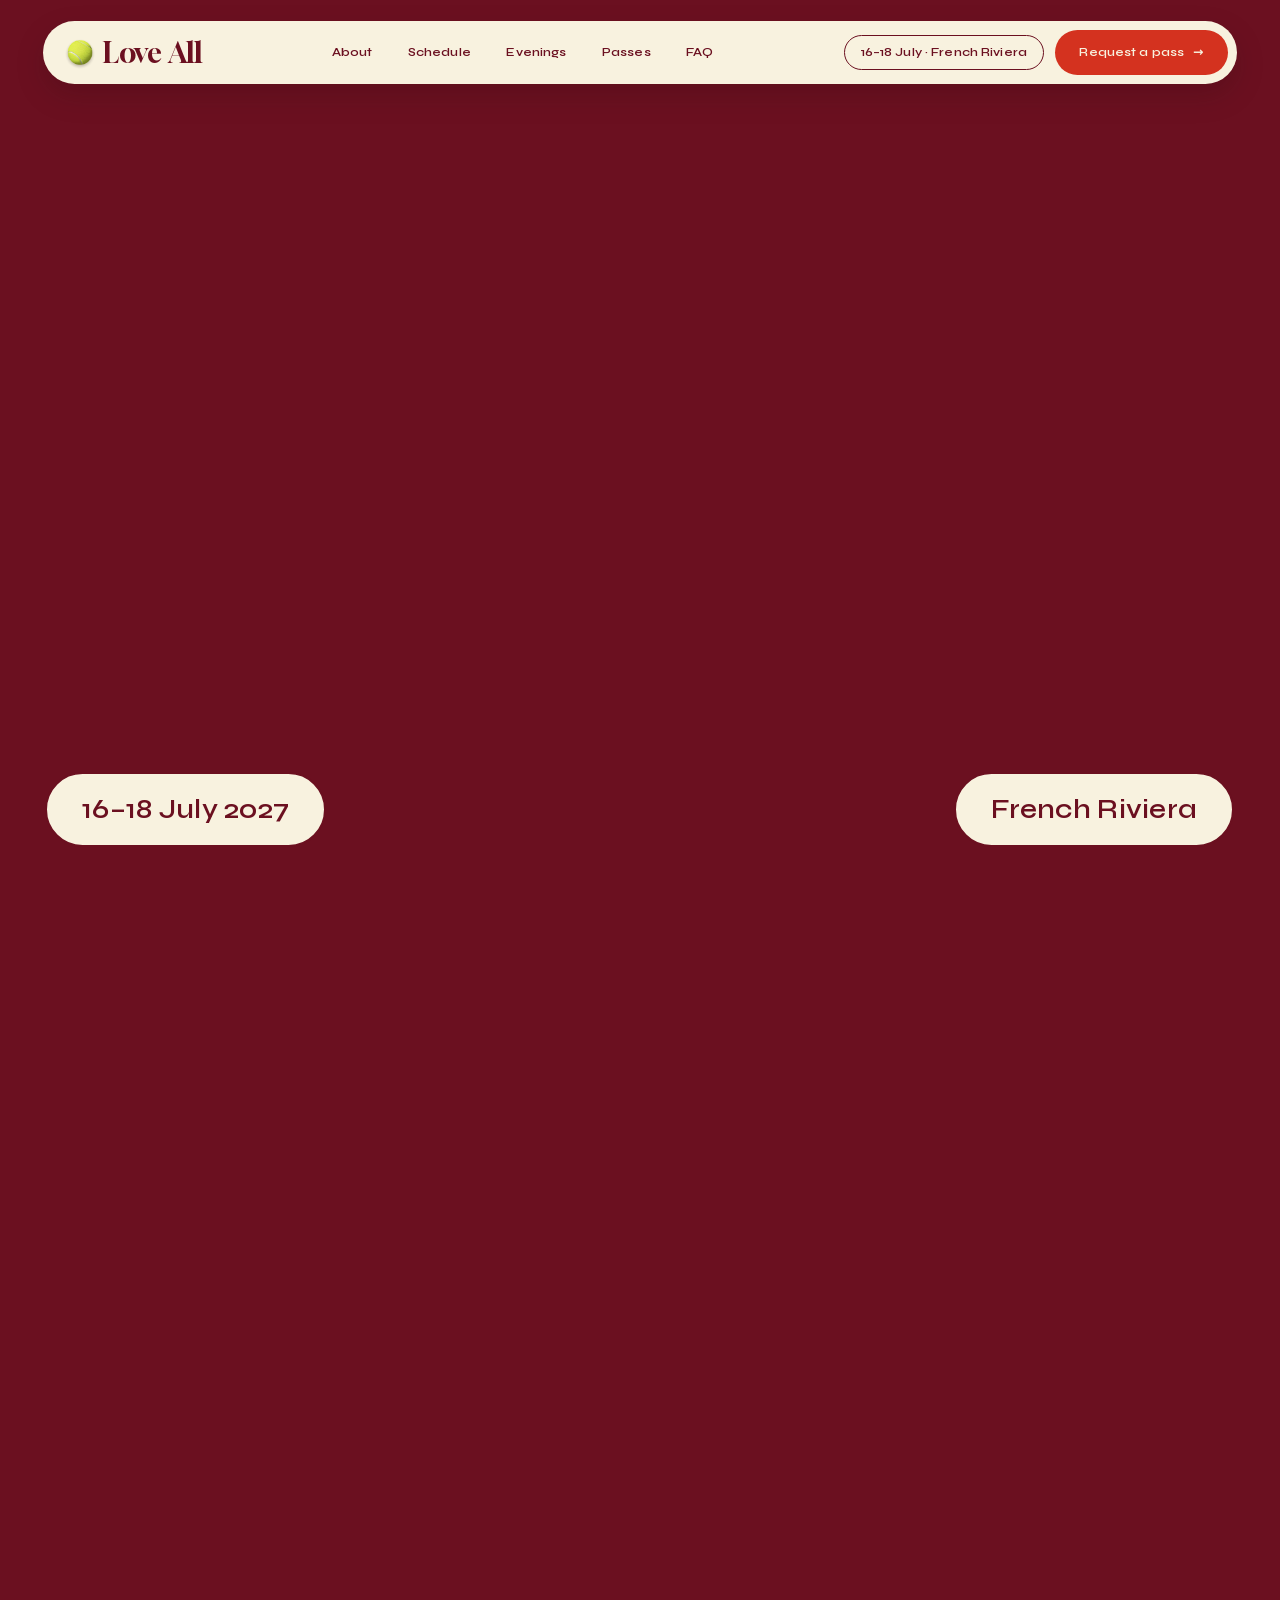
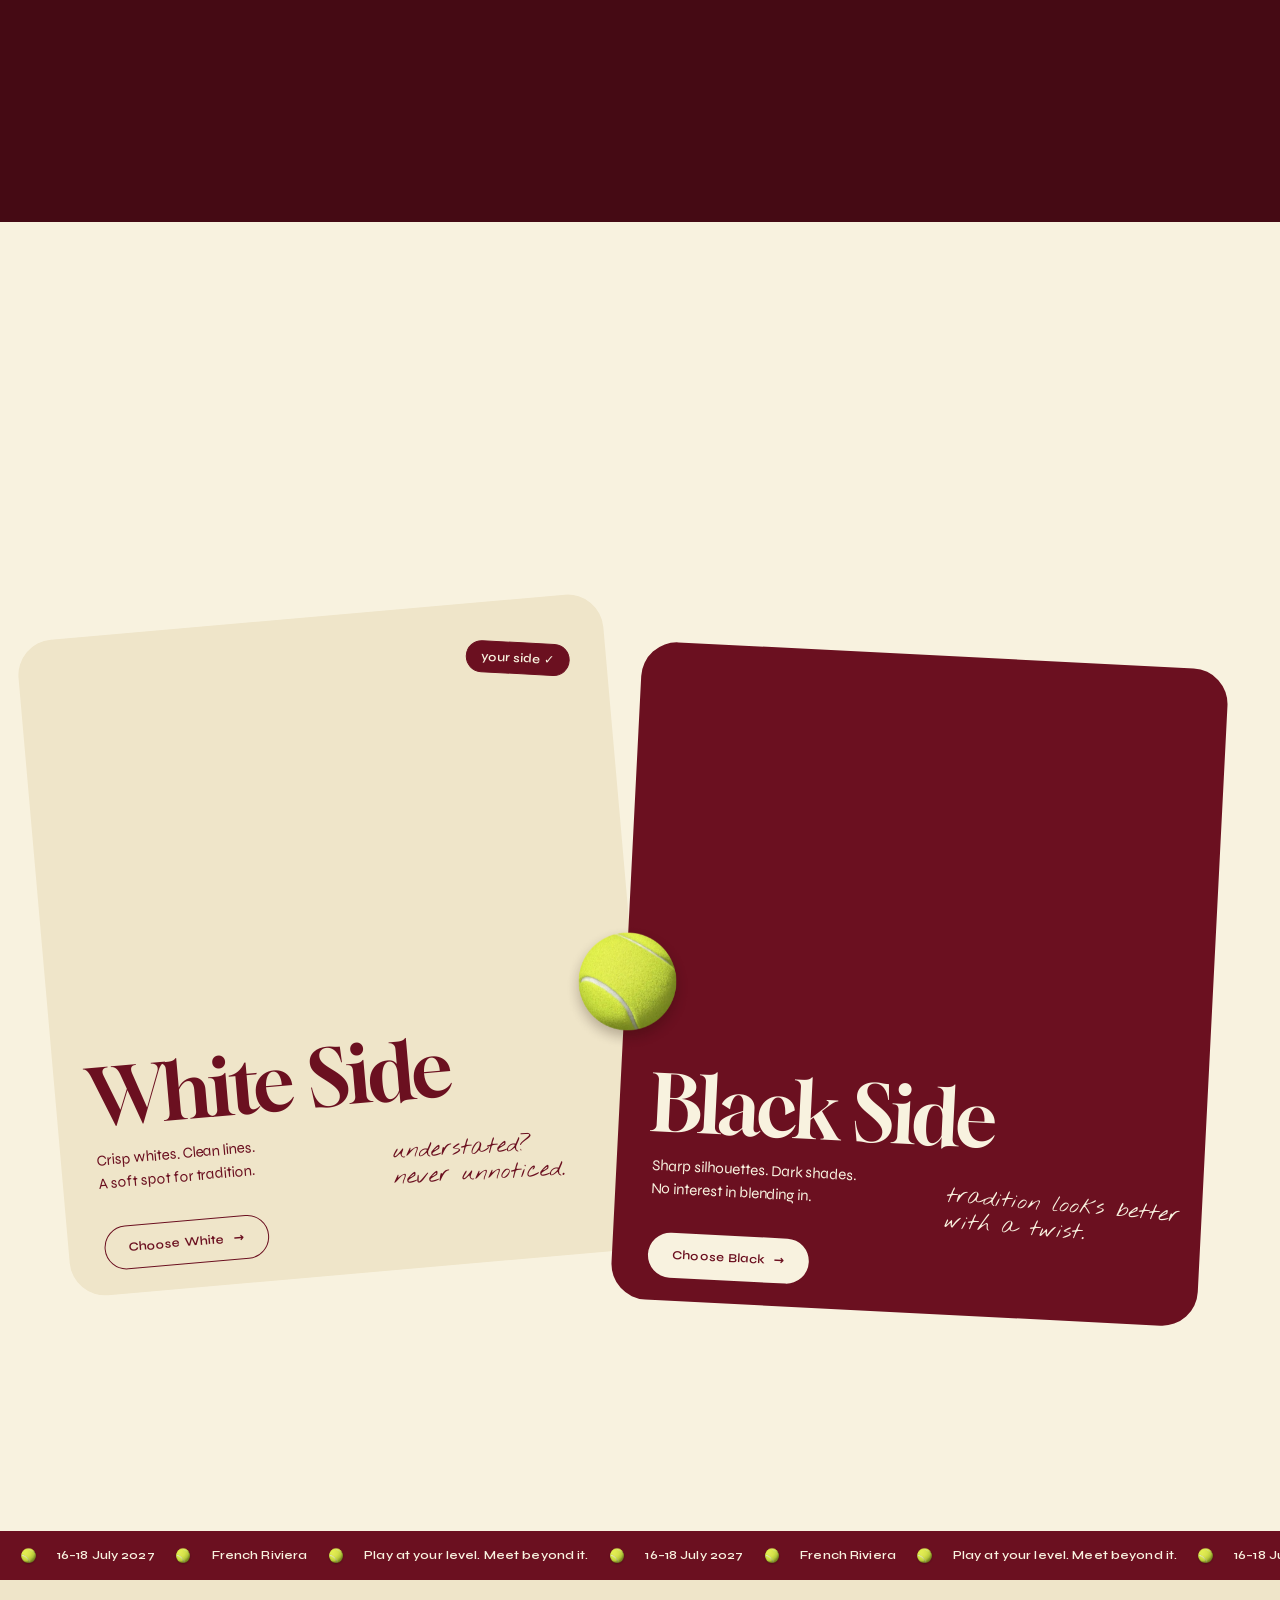
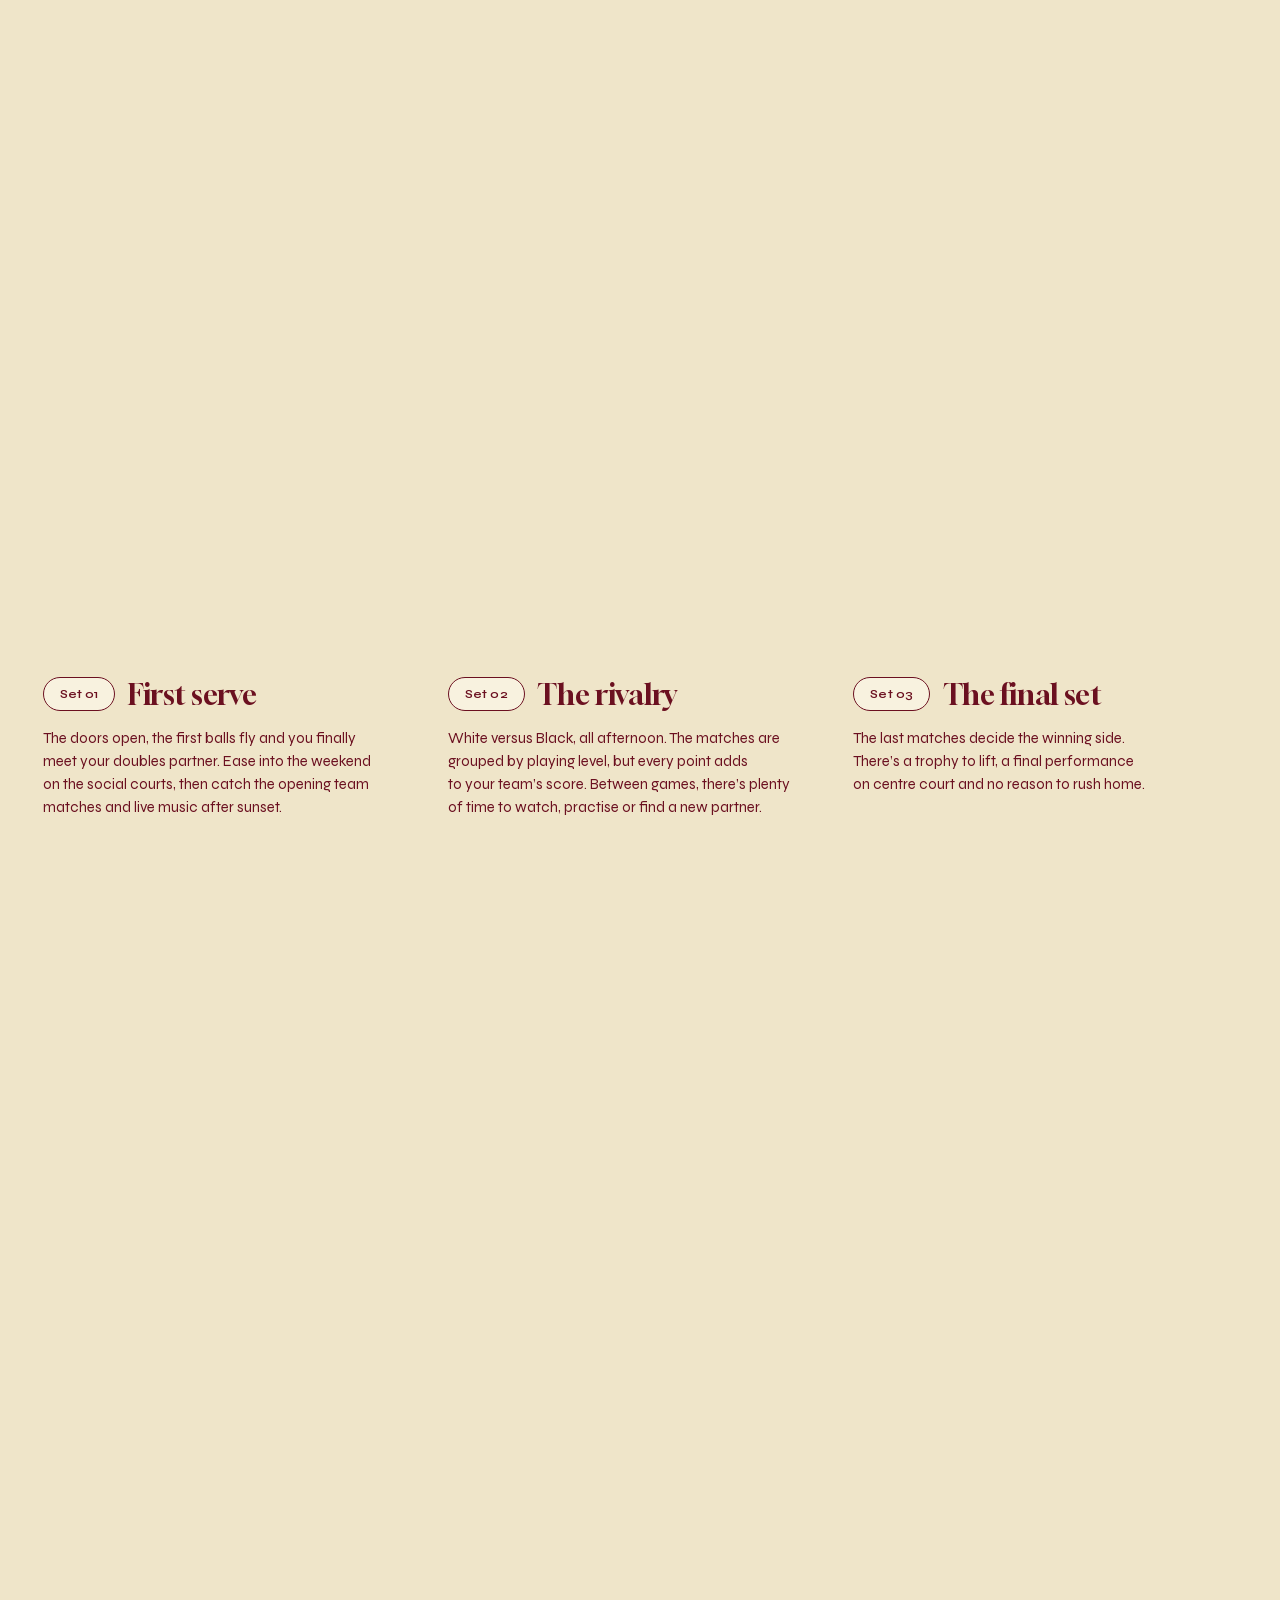
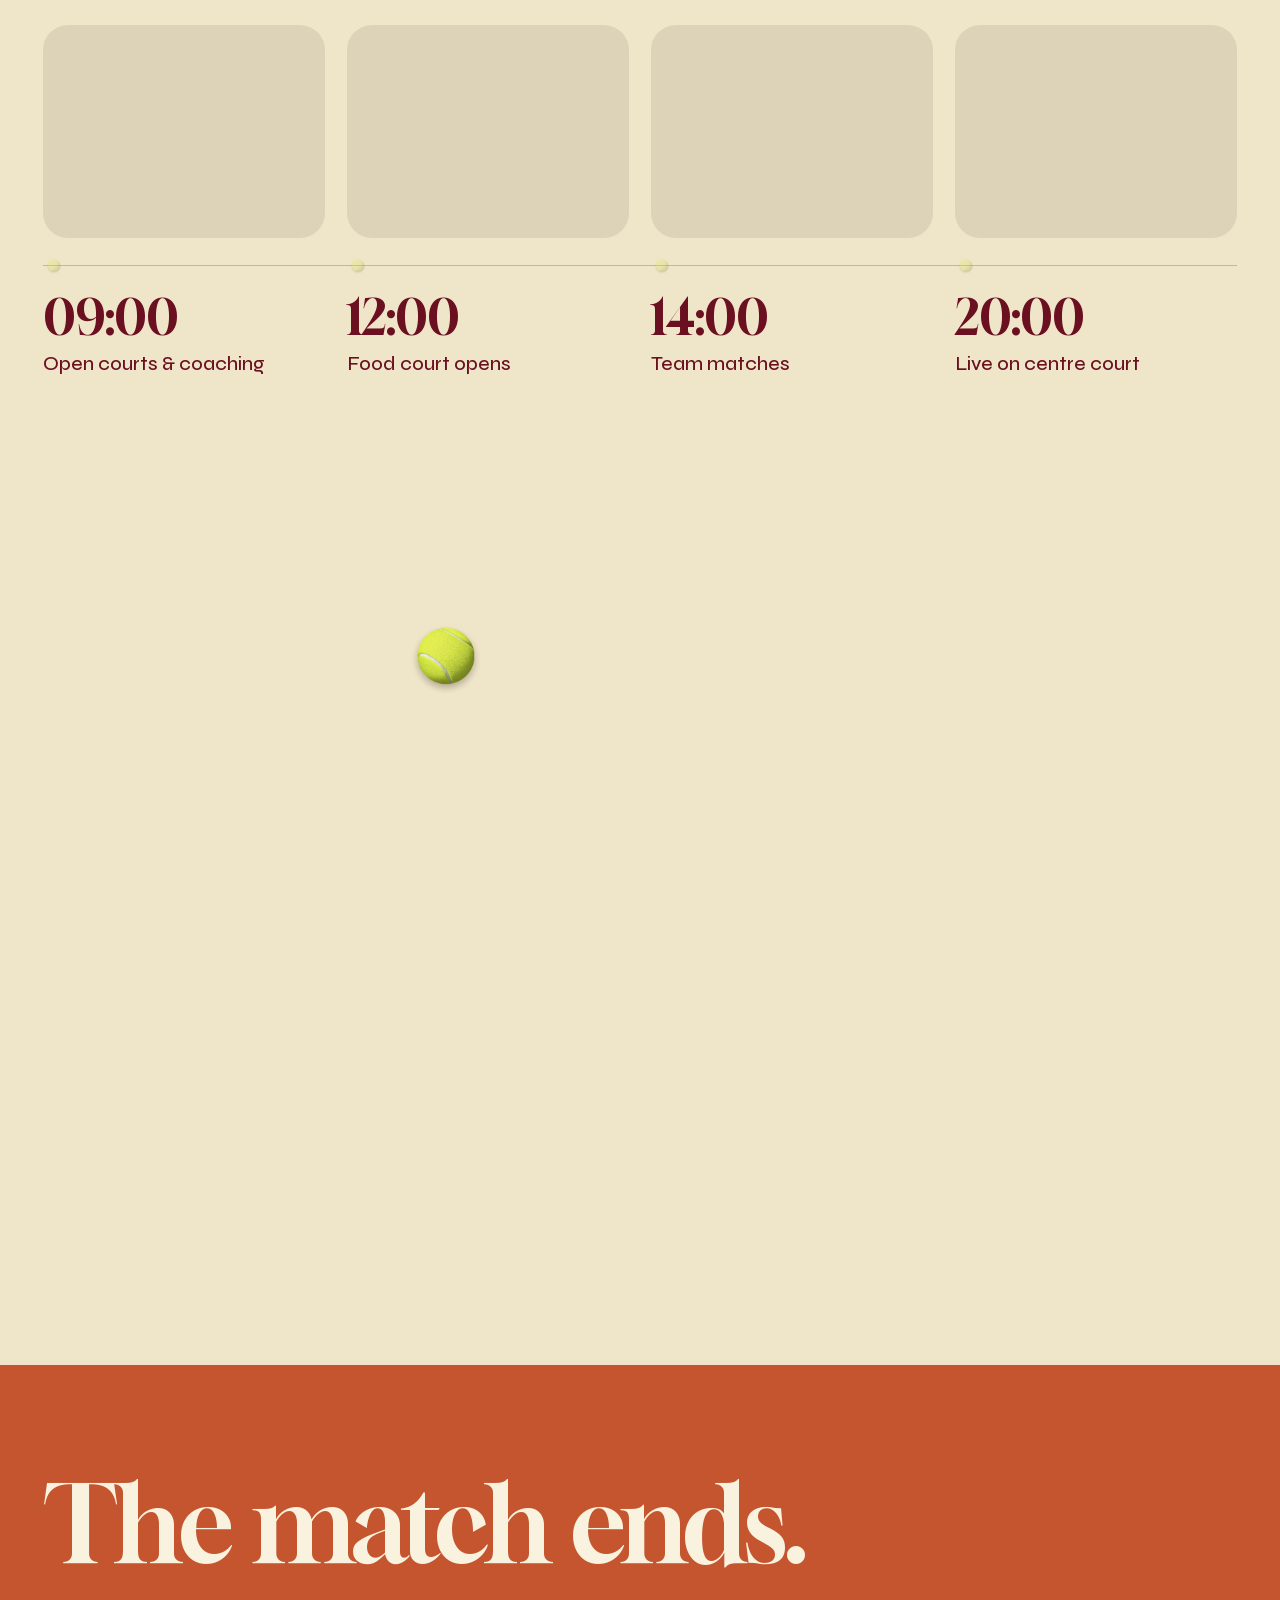
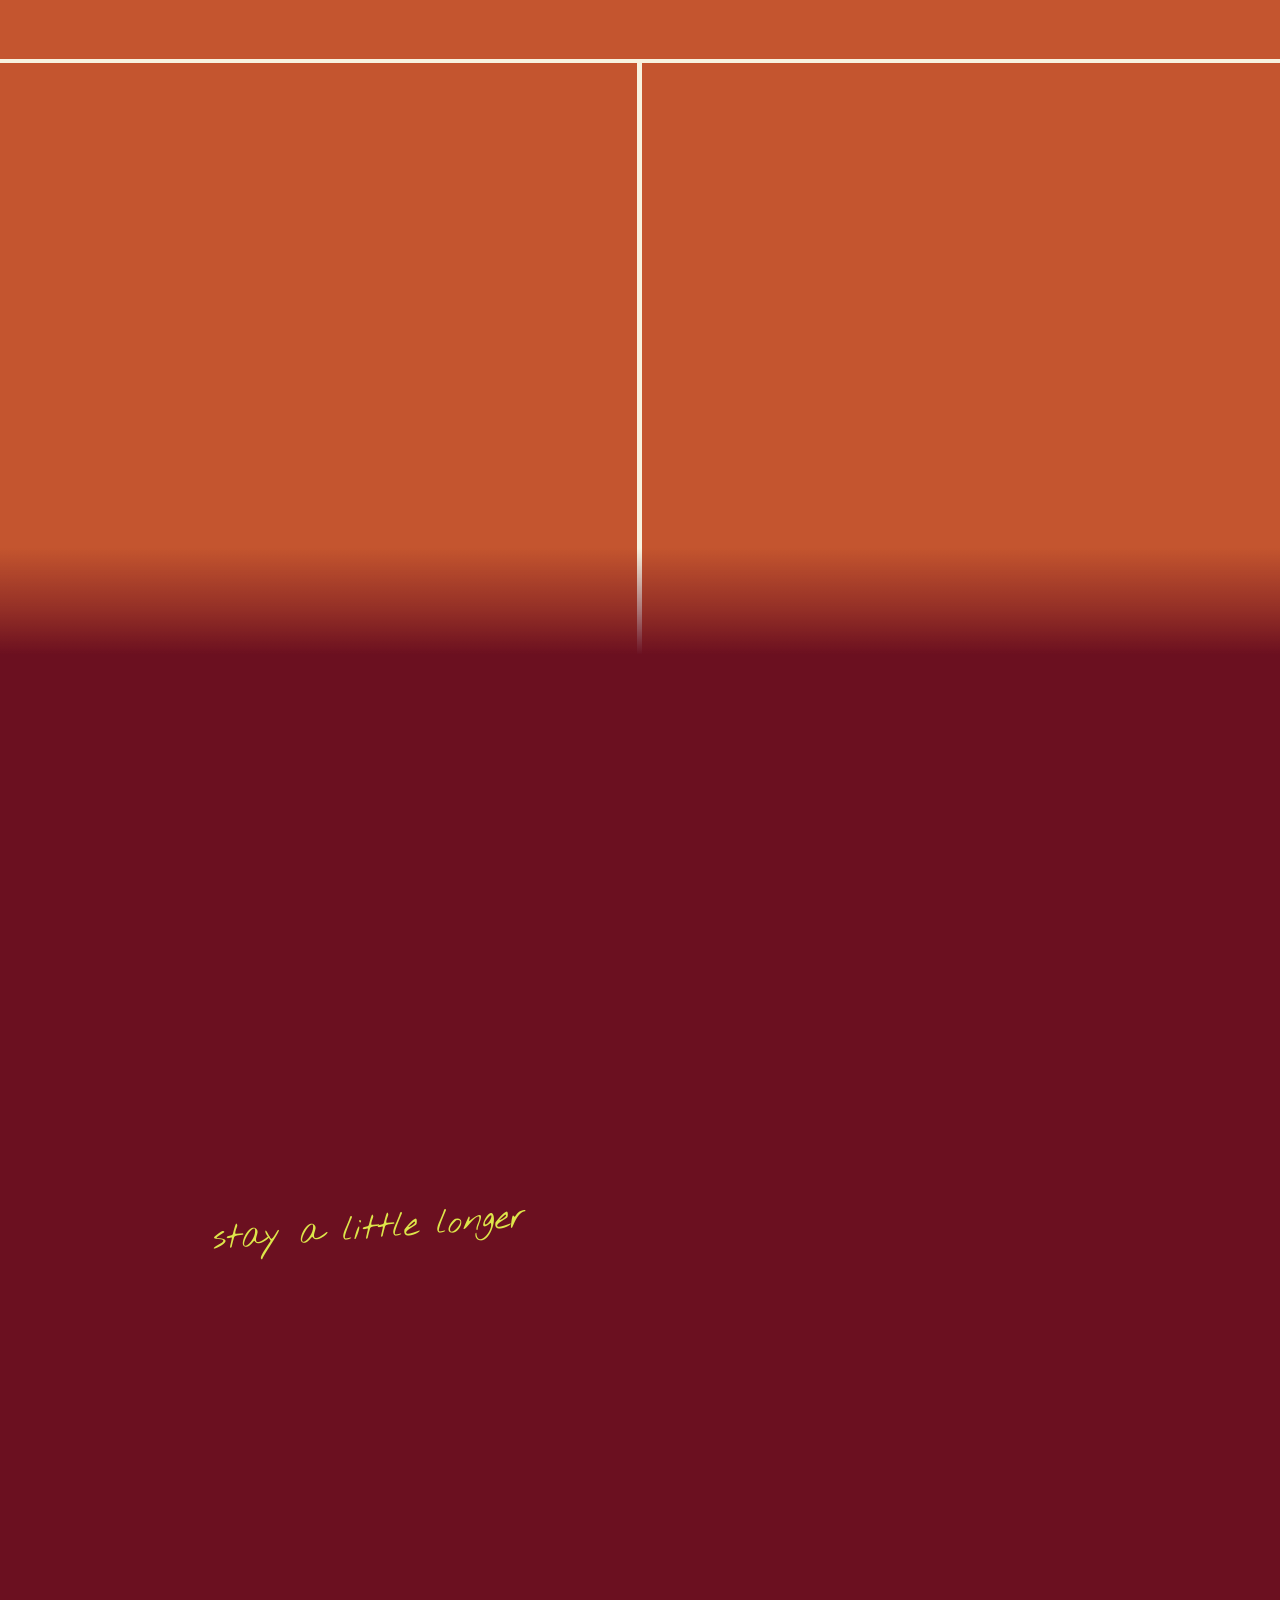
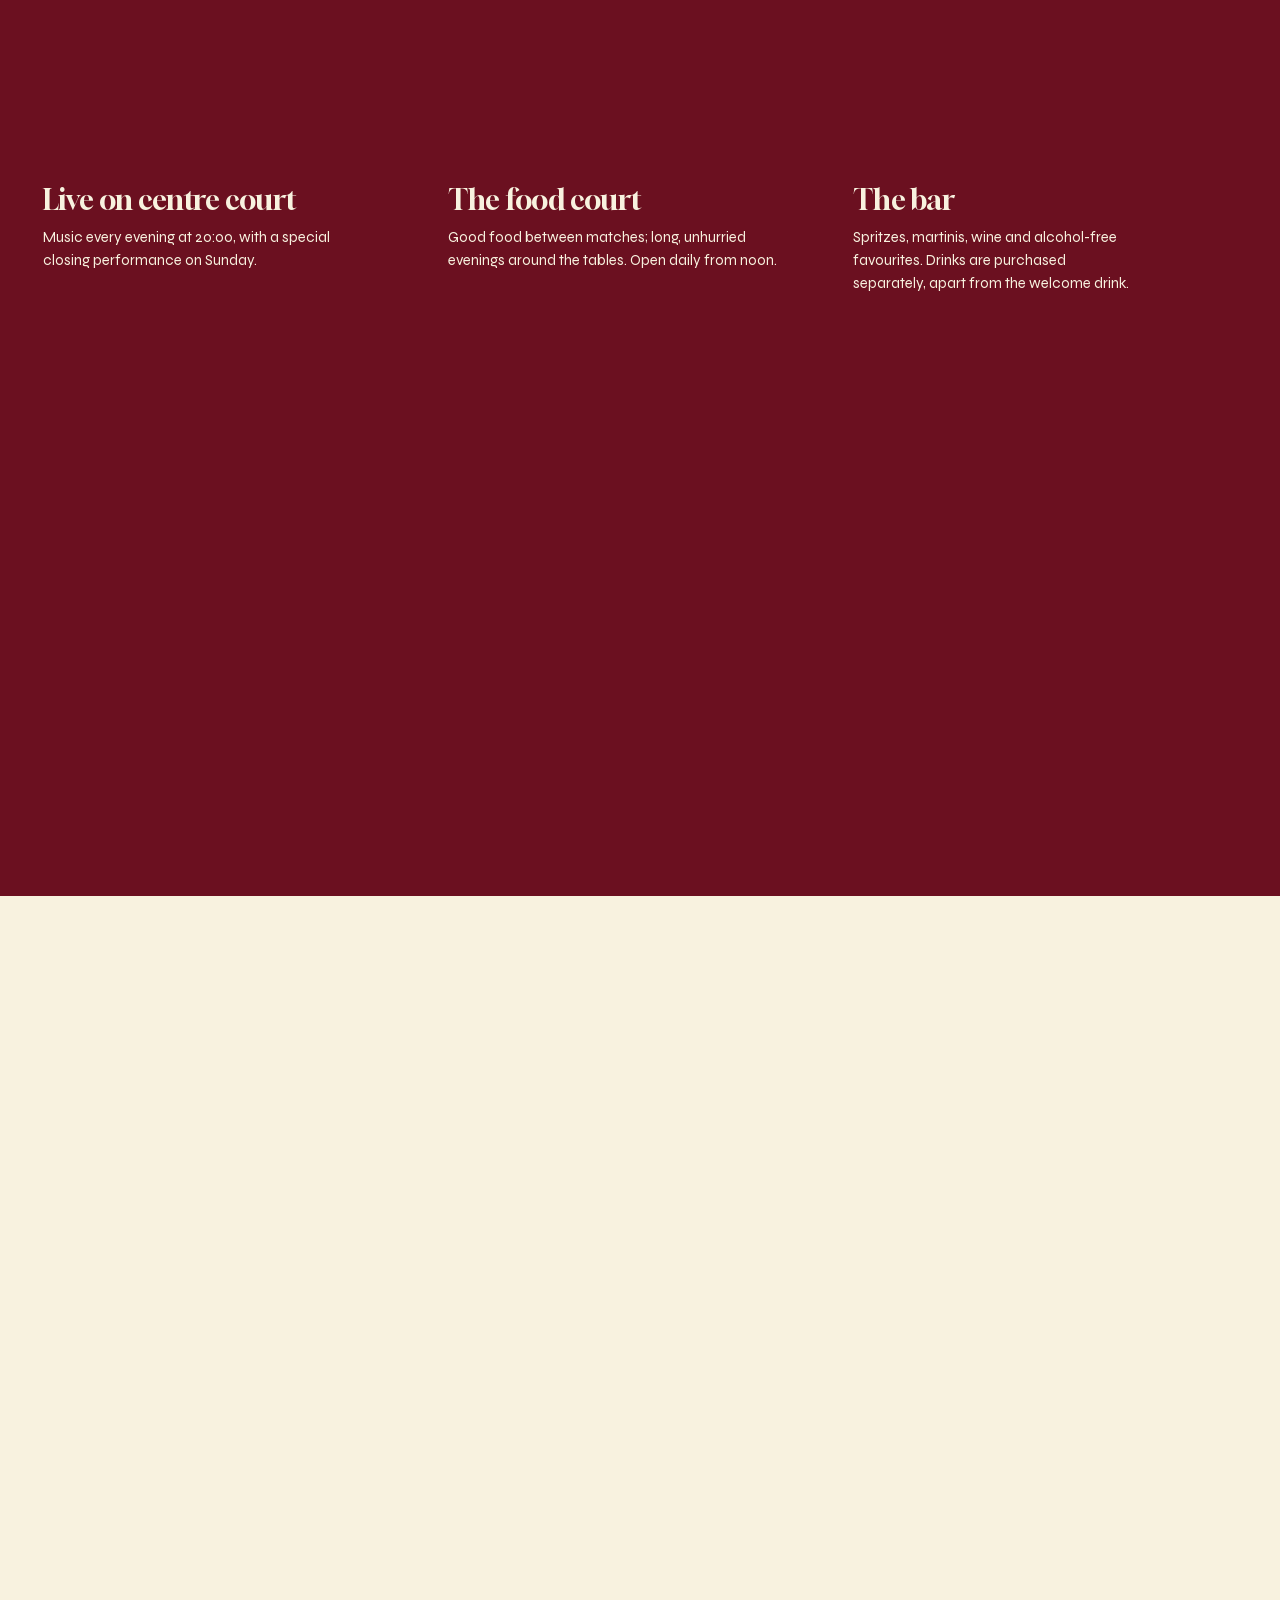
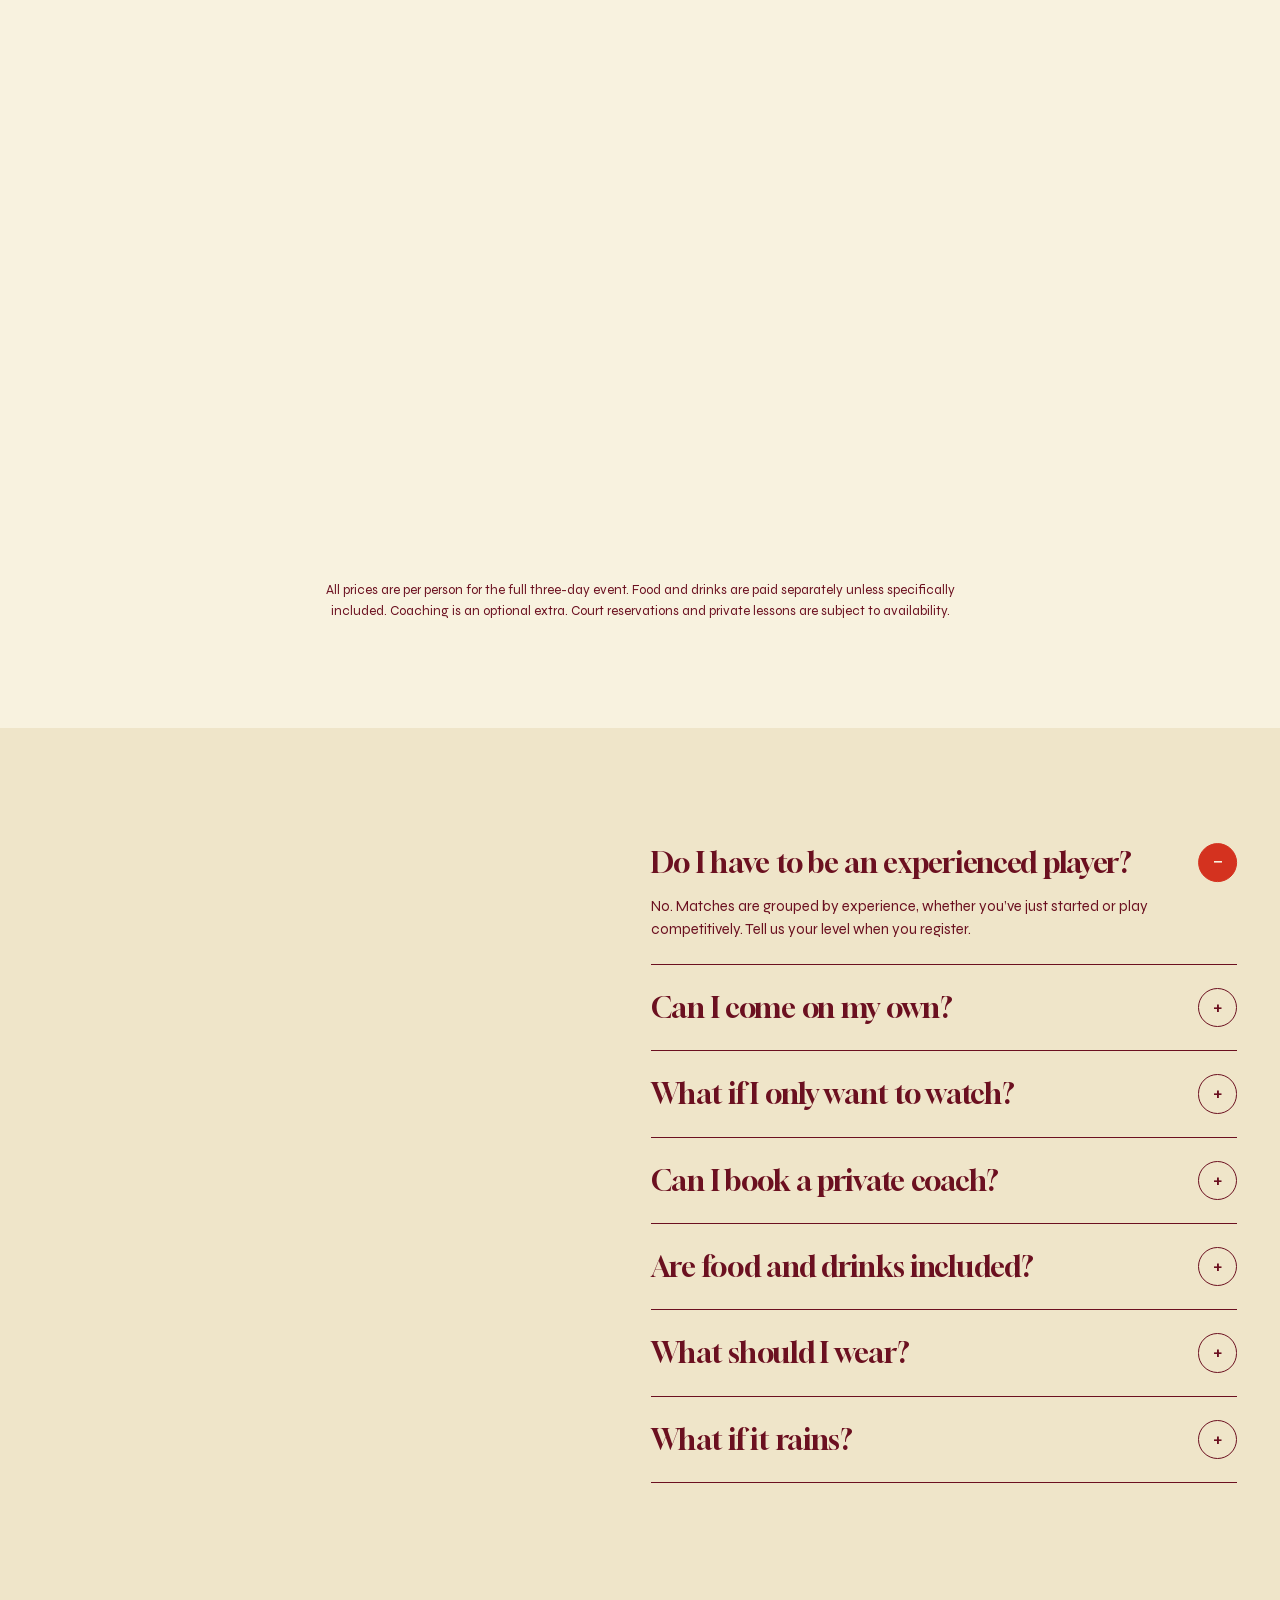
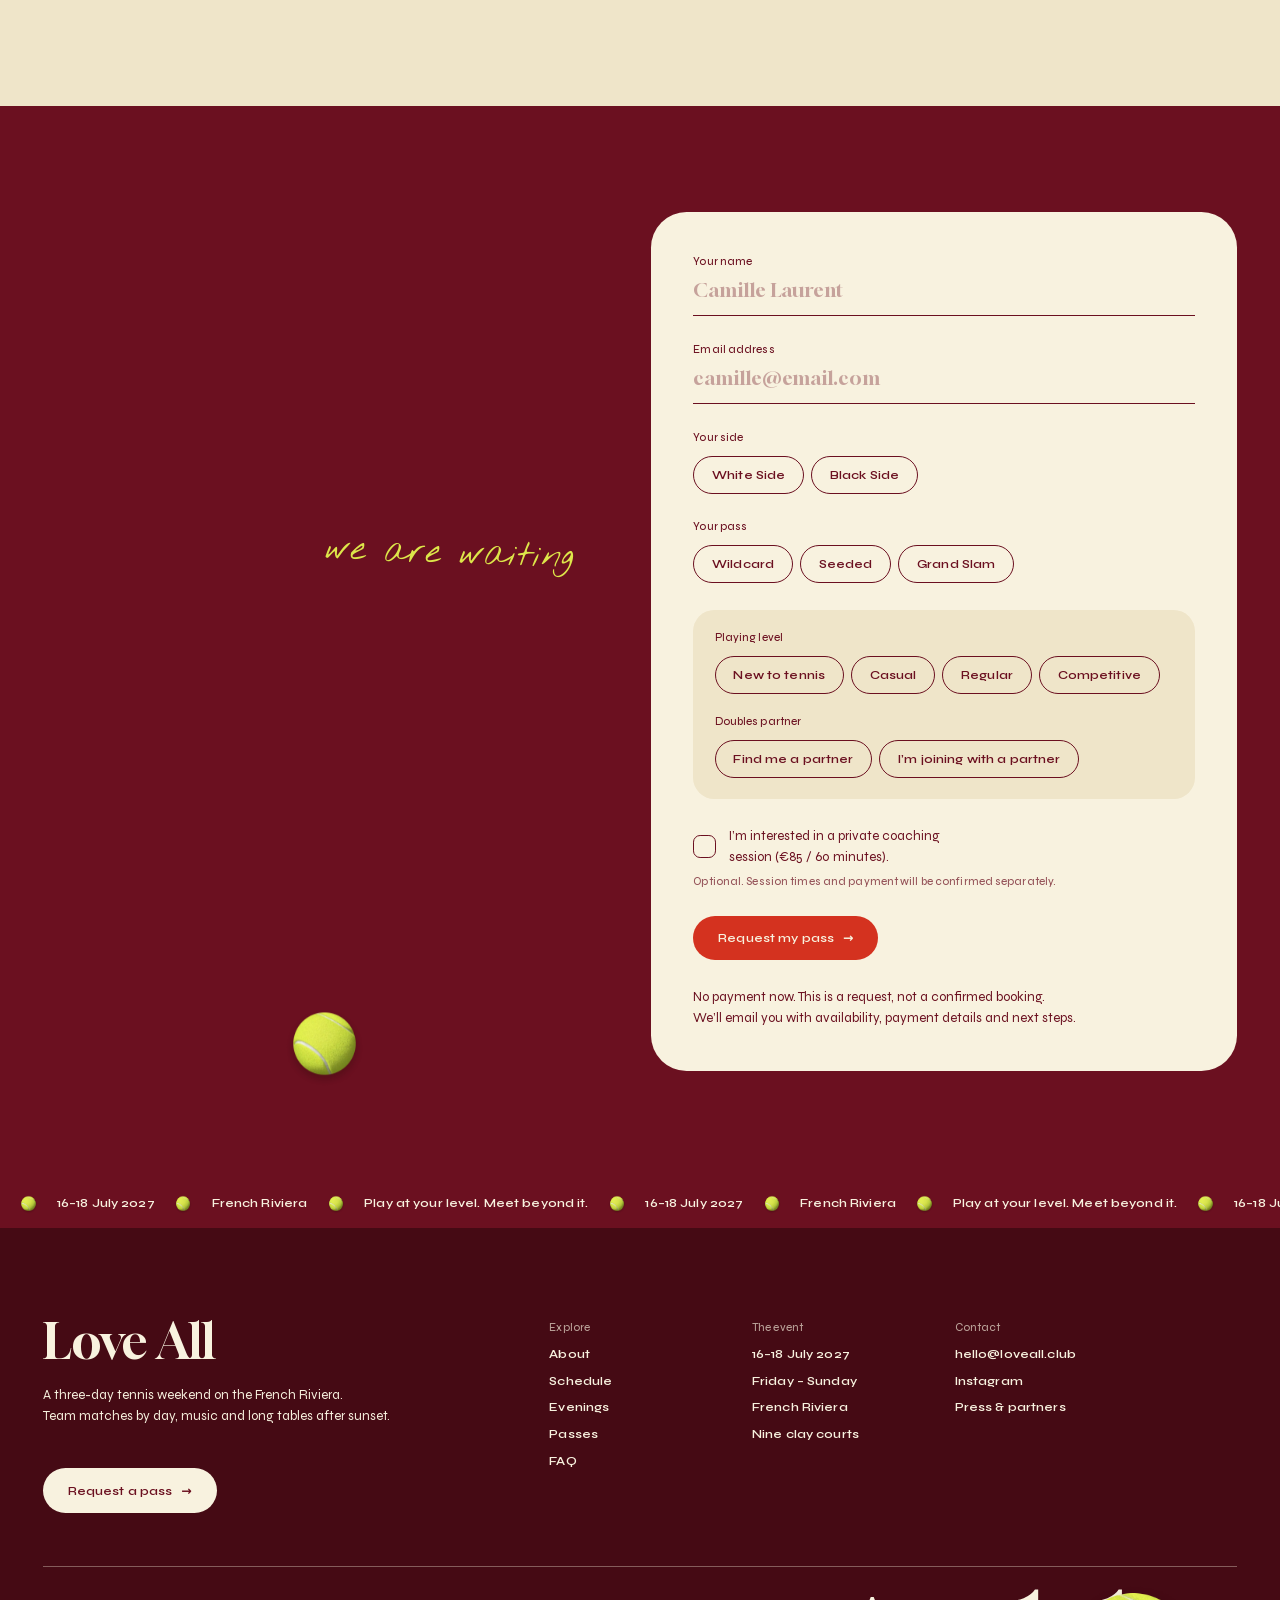
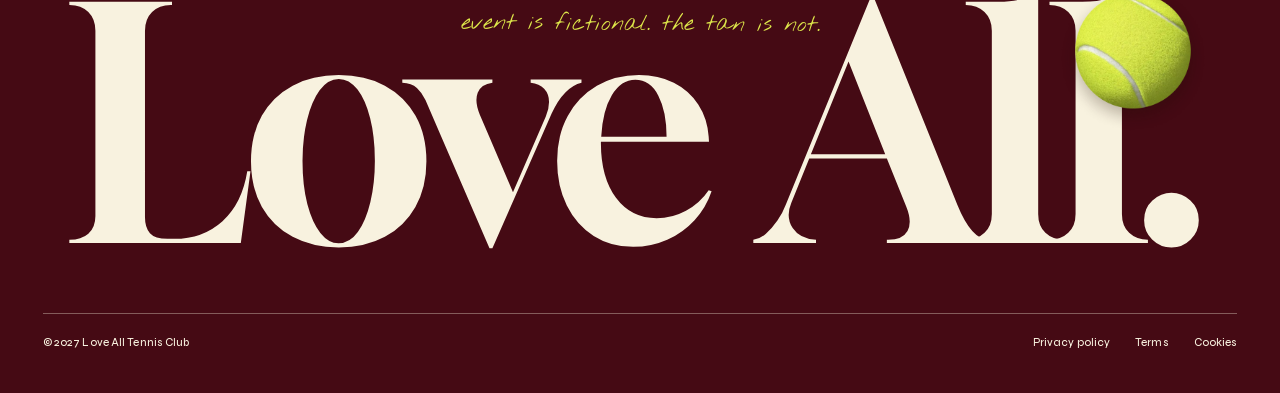
==== commit a645d86b: "Ball hover: no jitter, desktop layout only - The footer ball and the two score balls now move only t" ====
--- a/index.html
+++ b/index.html
@@ -20,7 +20,7 @@
 <!-- the two fonts of the first screen, fetched early (self-hosted, see styles.css) -->
 <link rel="preload" href="fonts/gloock-latin.woff2" as="font" type="font/woff2" crossorigin>
 <link rel="preload" href="fonts/syne-latin.woff2" as="font" type="font/woff2" crossorigin>
-<link rel="stylesheet" href="styles.css?v=39">
+<link rel="stylesheet" href="styles.css?v=40">
 </head>
 <body>
 
@@ -339,7 +339,7 @@
 </footer>
 </main>
 
-<script src="app.js?v=39"></script>
+<script src="app.js?v=40"></script>
 <script src="typograph.js?v=1"></script>
 </body>
 </html>
--- a/styles.css
+++ b/styles.css
@@ -165,8 +165,11 @@
 .sr-only{position:absolute!important;width:1px;height:1px;overflow:hidden;clip:rect(0 0 0 0);white-space:nowrap}
 
 /* ---------- Manifesto ---------- */
-.score-ball{transition:transform .5s var(--spring)}
-@media (hover:hover){.score-ball:hover{transform:translateY(-10px) rotate(40deg)}}
+/* Hover balls: only the picture jumps, the hover area stays put (otherwise the ball leaves the cursor and flickers).
+   Desktop layout with a mouse only: on phones and tablets there is nothing to hover. */
+.score-ball img,.foot-ball img{transform-origin:50% 45.2%}  /* the ball's centre inside the picture */
+.score-ball img{transition:transform .5s var(--spring)}
+@media (hover:hover) and (min-width:1024px){.score-ball:hover img{transform:translateY(-10px) rotate(40deg)}}
 
 /* ---------- Side cards ---------- */
 .side-card{position:relative;display:block;width:660px;height:740px;border-radius:40px;overflow:hidden;text-align:left;
@@ -361,8 +364,8 @@
 @media (hover:hover){.foot-col a:hover,.foot-legal a:hover{color:var(--ball)}}
 .foot-rule{left:48px;width:1344px;height:1px;background:var(--cream);opacity:.35}
 .foot-legal{left:auto;right:48px;top:796px;display:flex;gap:28px}
-.foot-ball{transition:transform .6s var(--spring)}
-@media (hover:hover){.foot-ball:hover{transform:translateY(-24px) rotate(120deg)}}
+.foot-ball img{transition:transform .6s var(--spring)}
+@media (hover:hover) and (min-width:1024px){.foot-ball:hover img{transform:translateY(-24px) rotate(120deg)}}
 
 /* ---------- Scroll reveal ---------- */
 [data-reveal]{opacity:0;translate:0 40px;transition:opacity .8s var(--ease),translate .9s var(--ease),rotate .7s var(--spring)}
